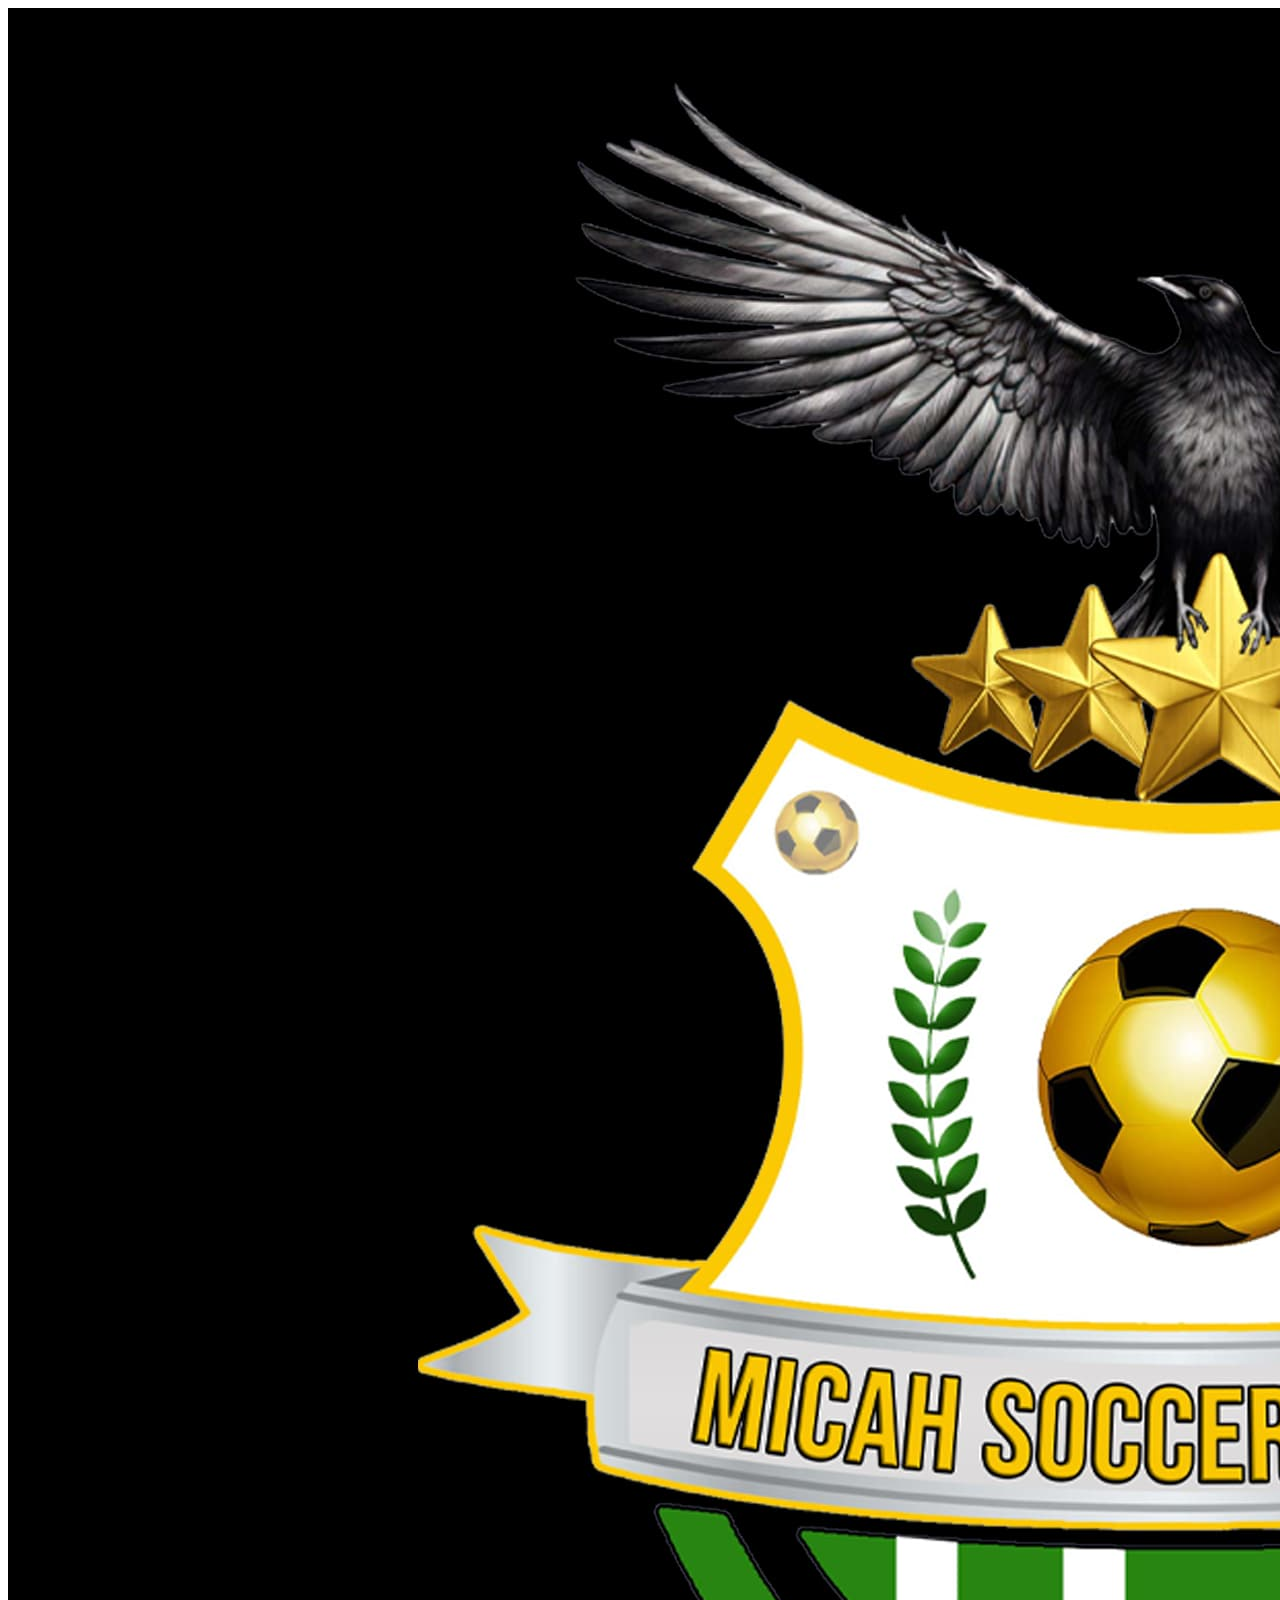
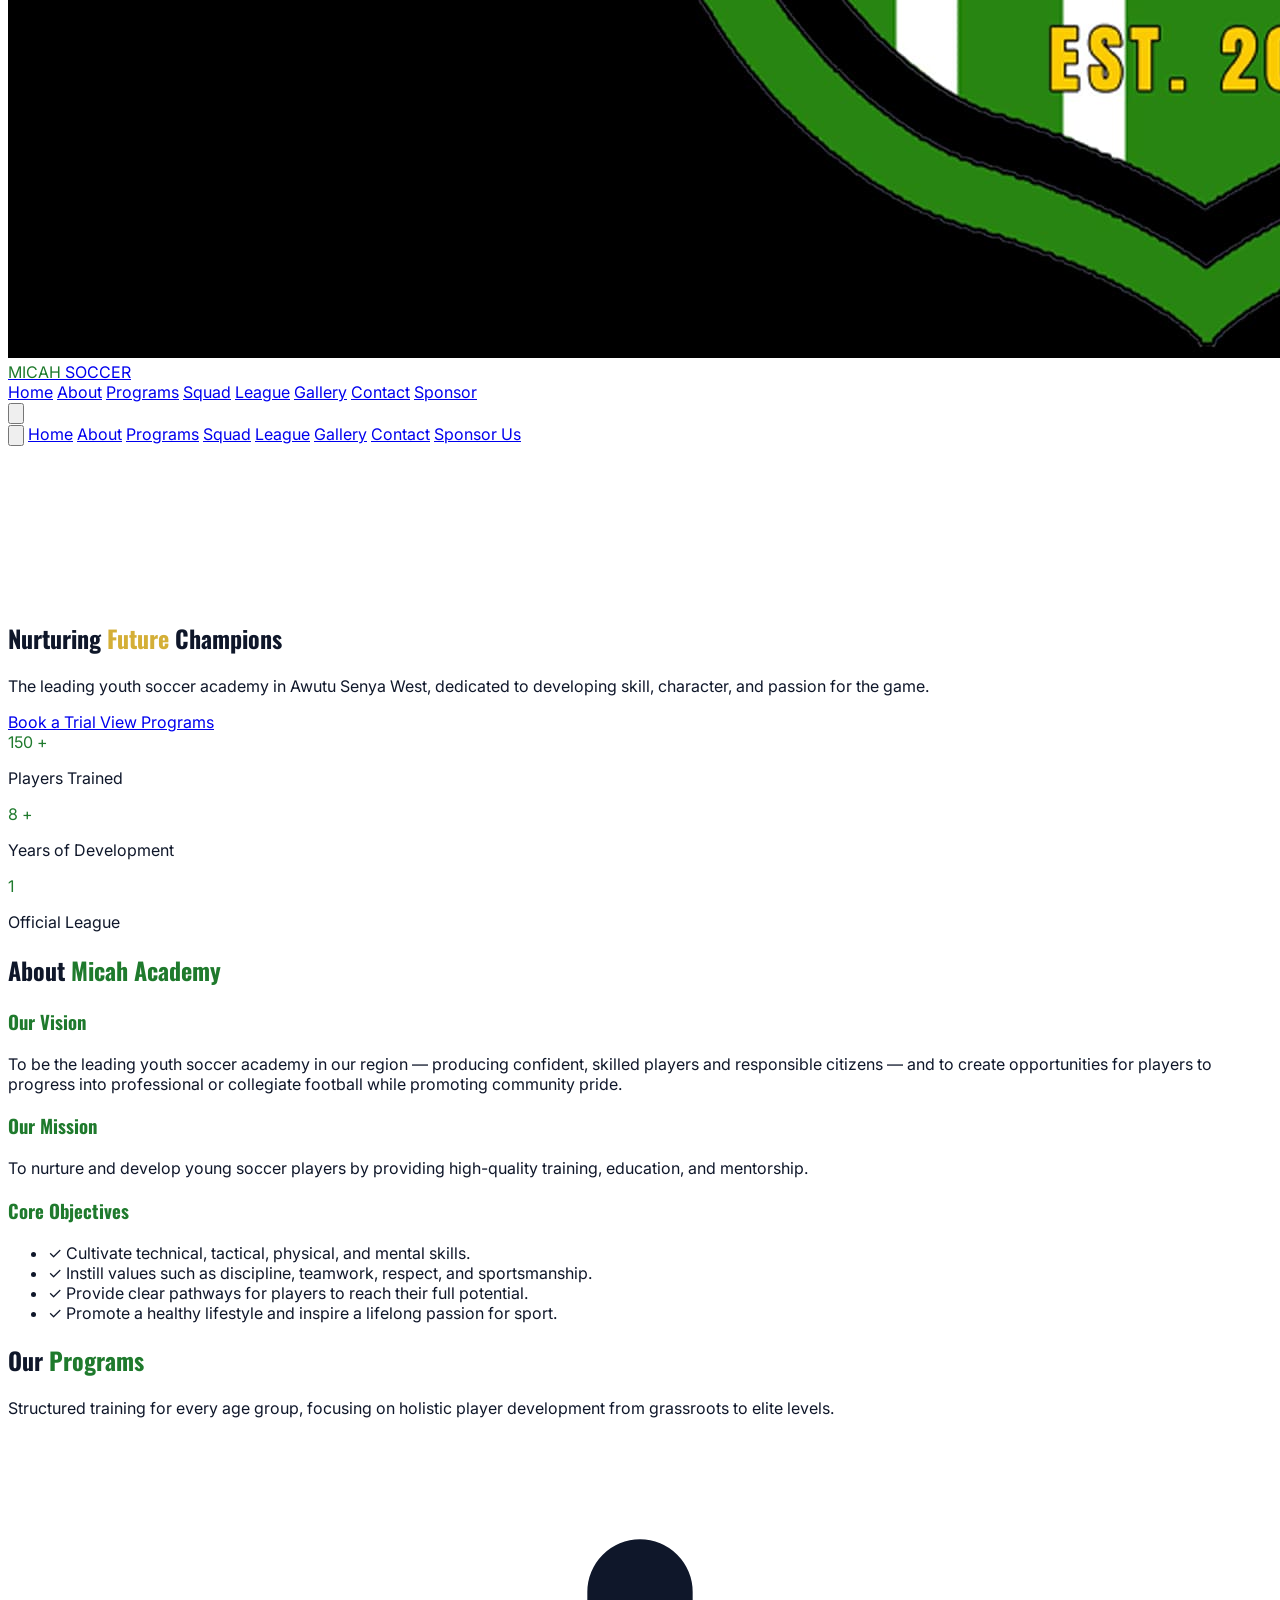
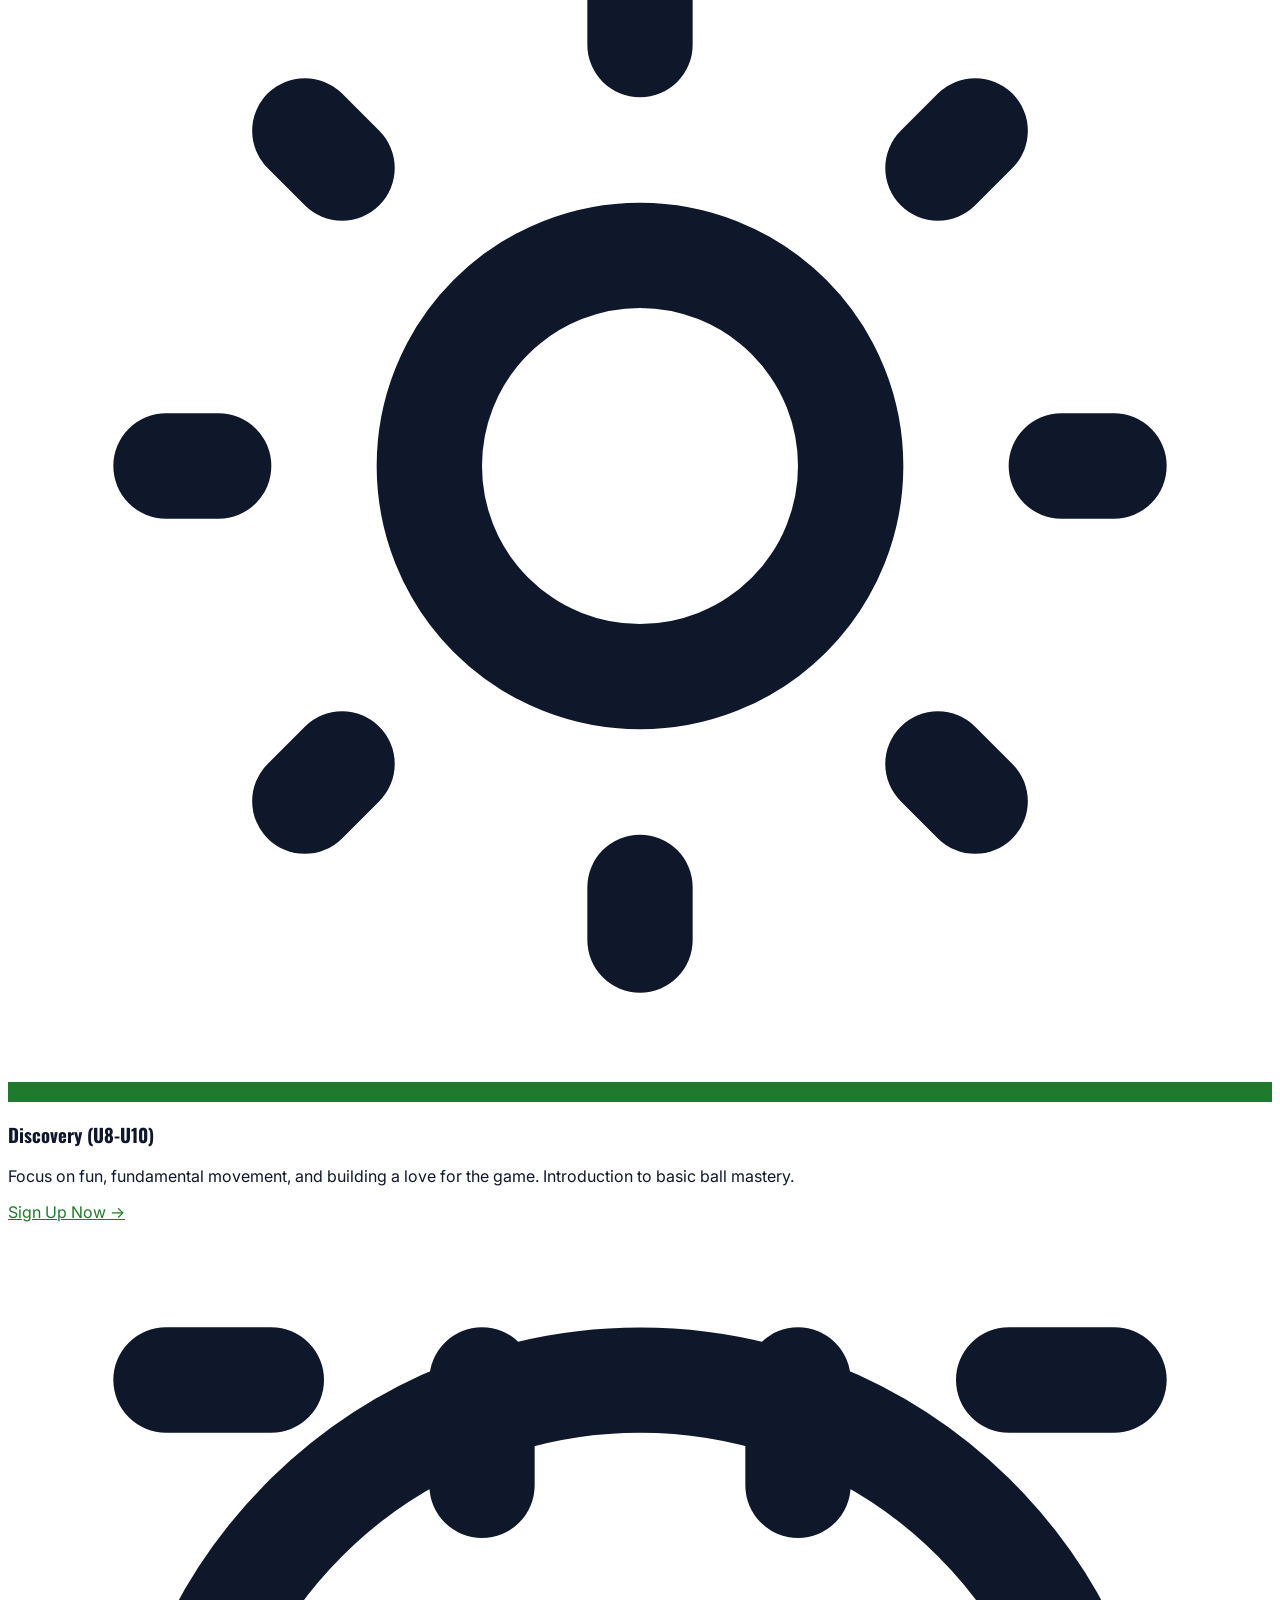
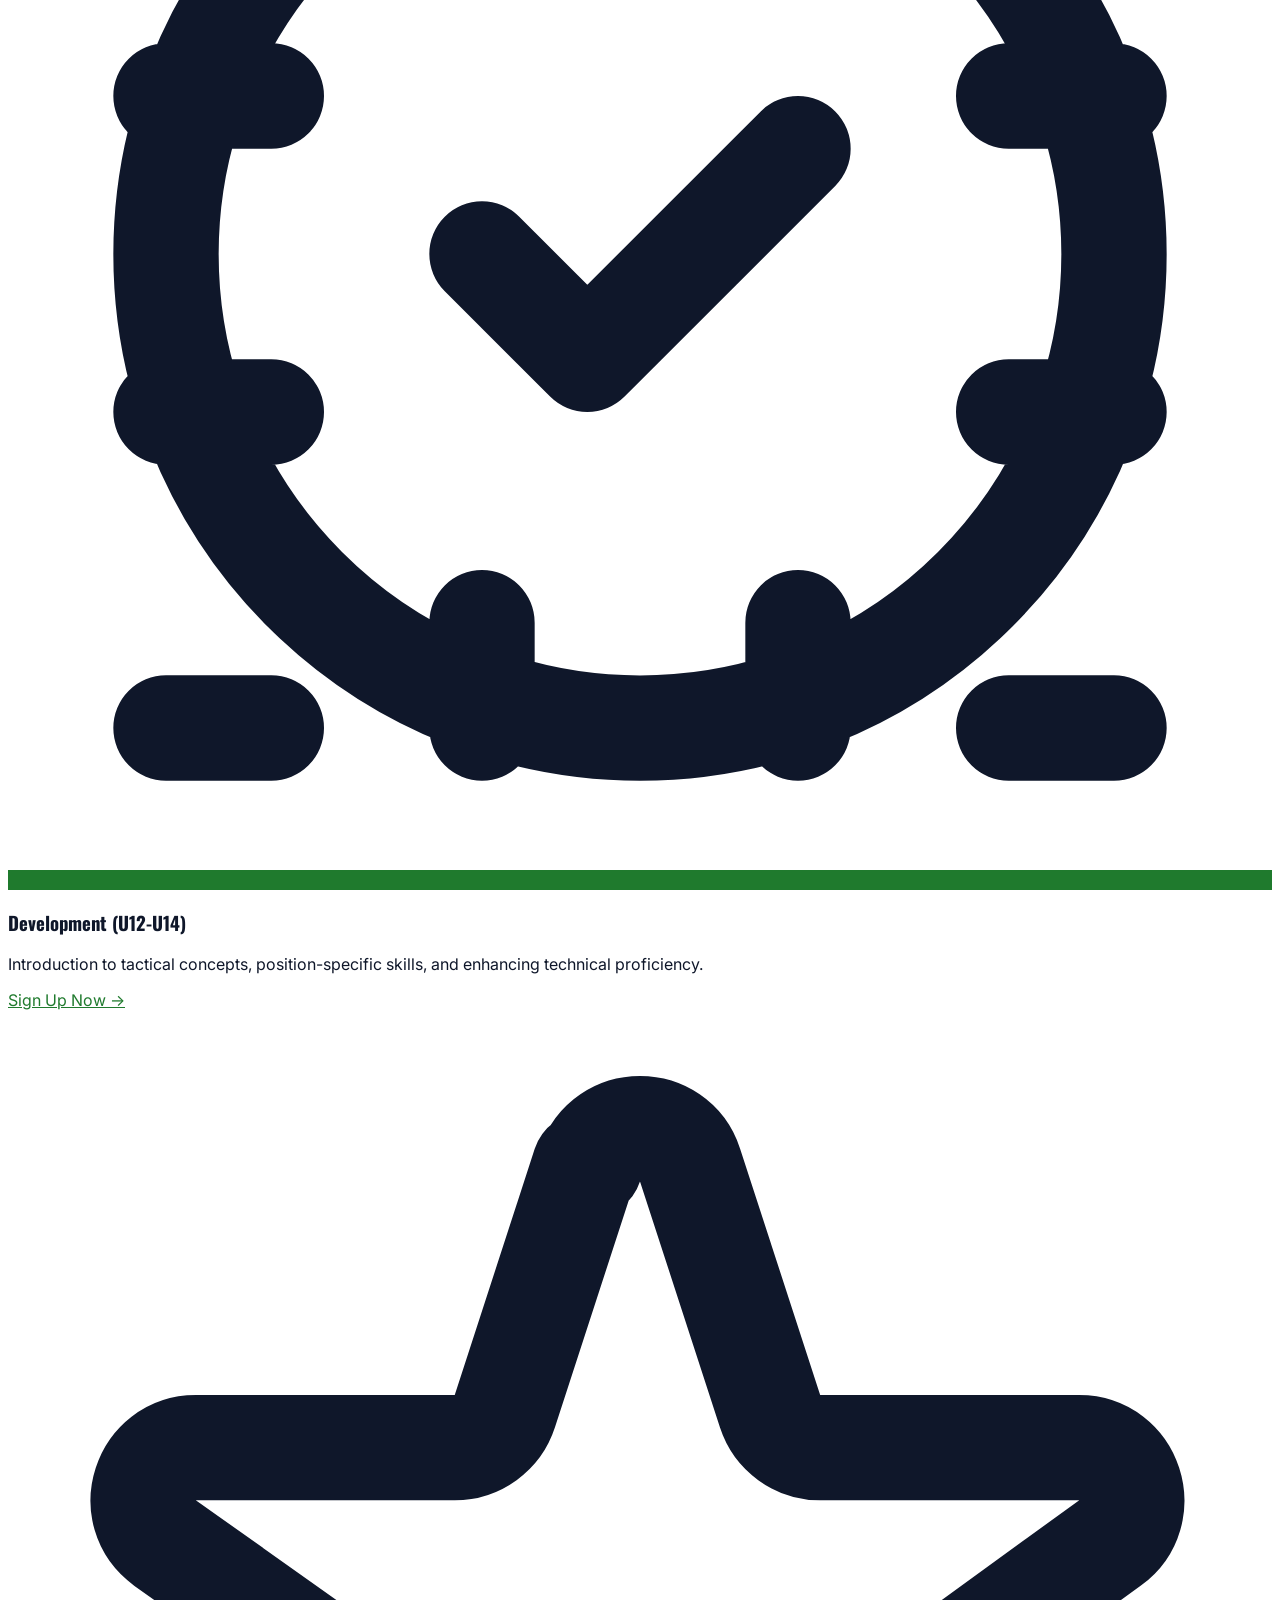
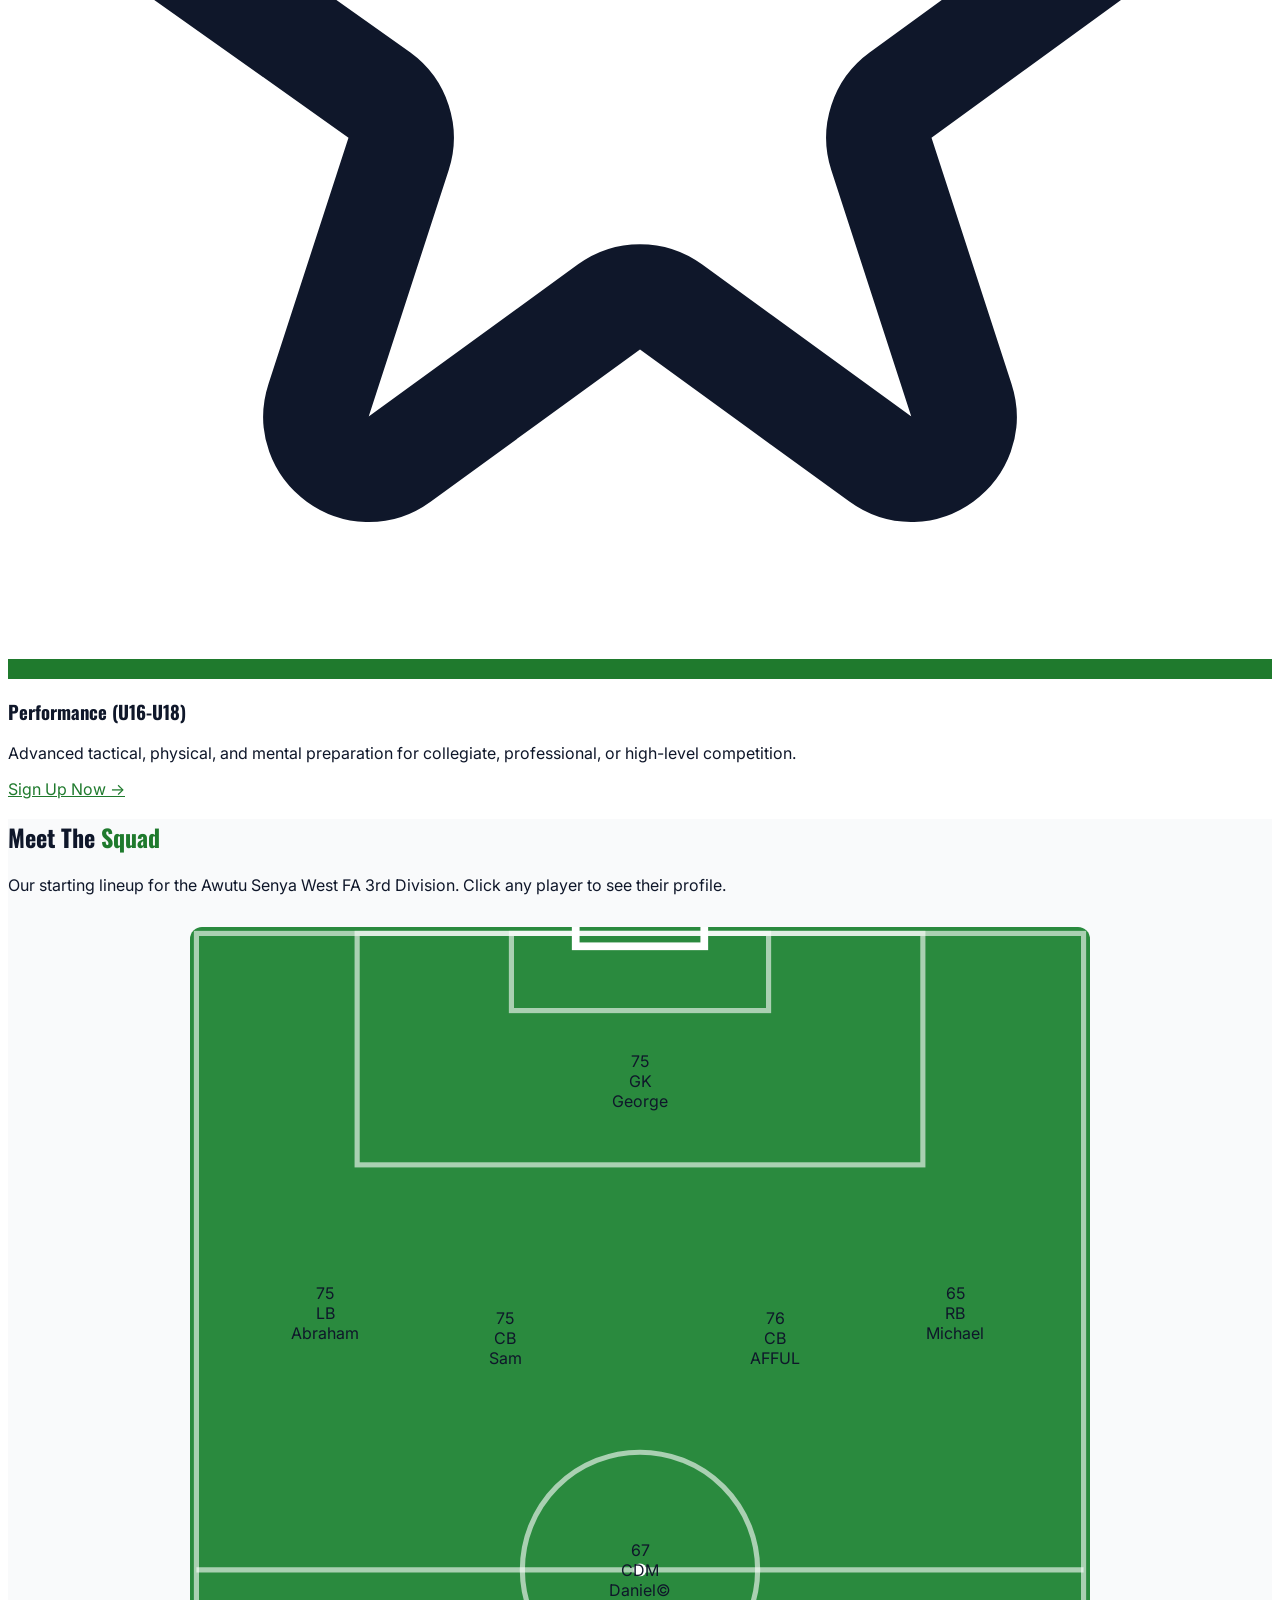
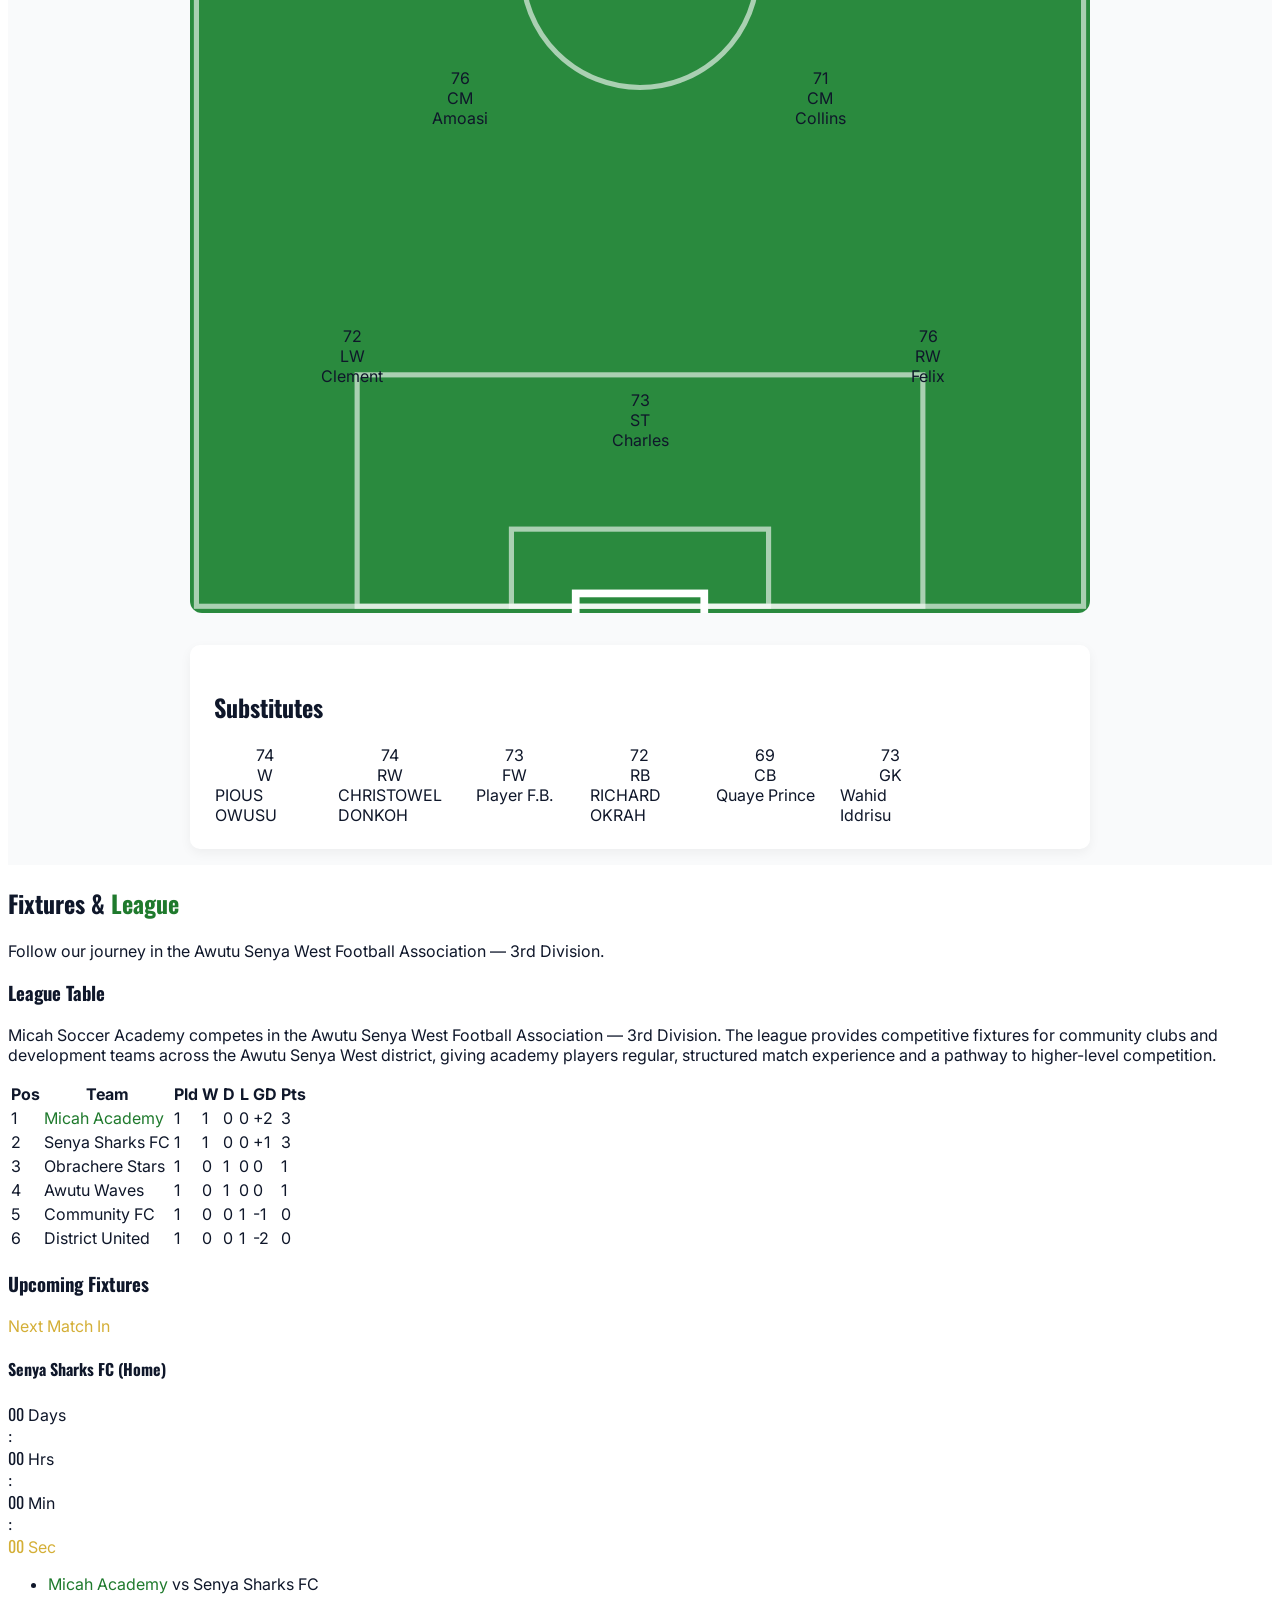
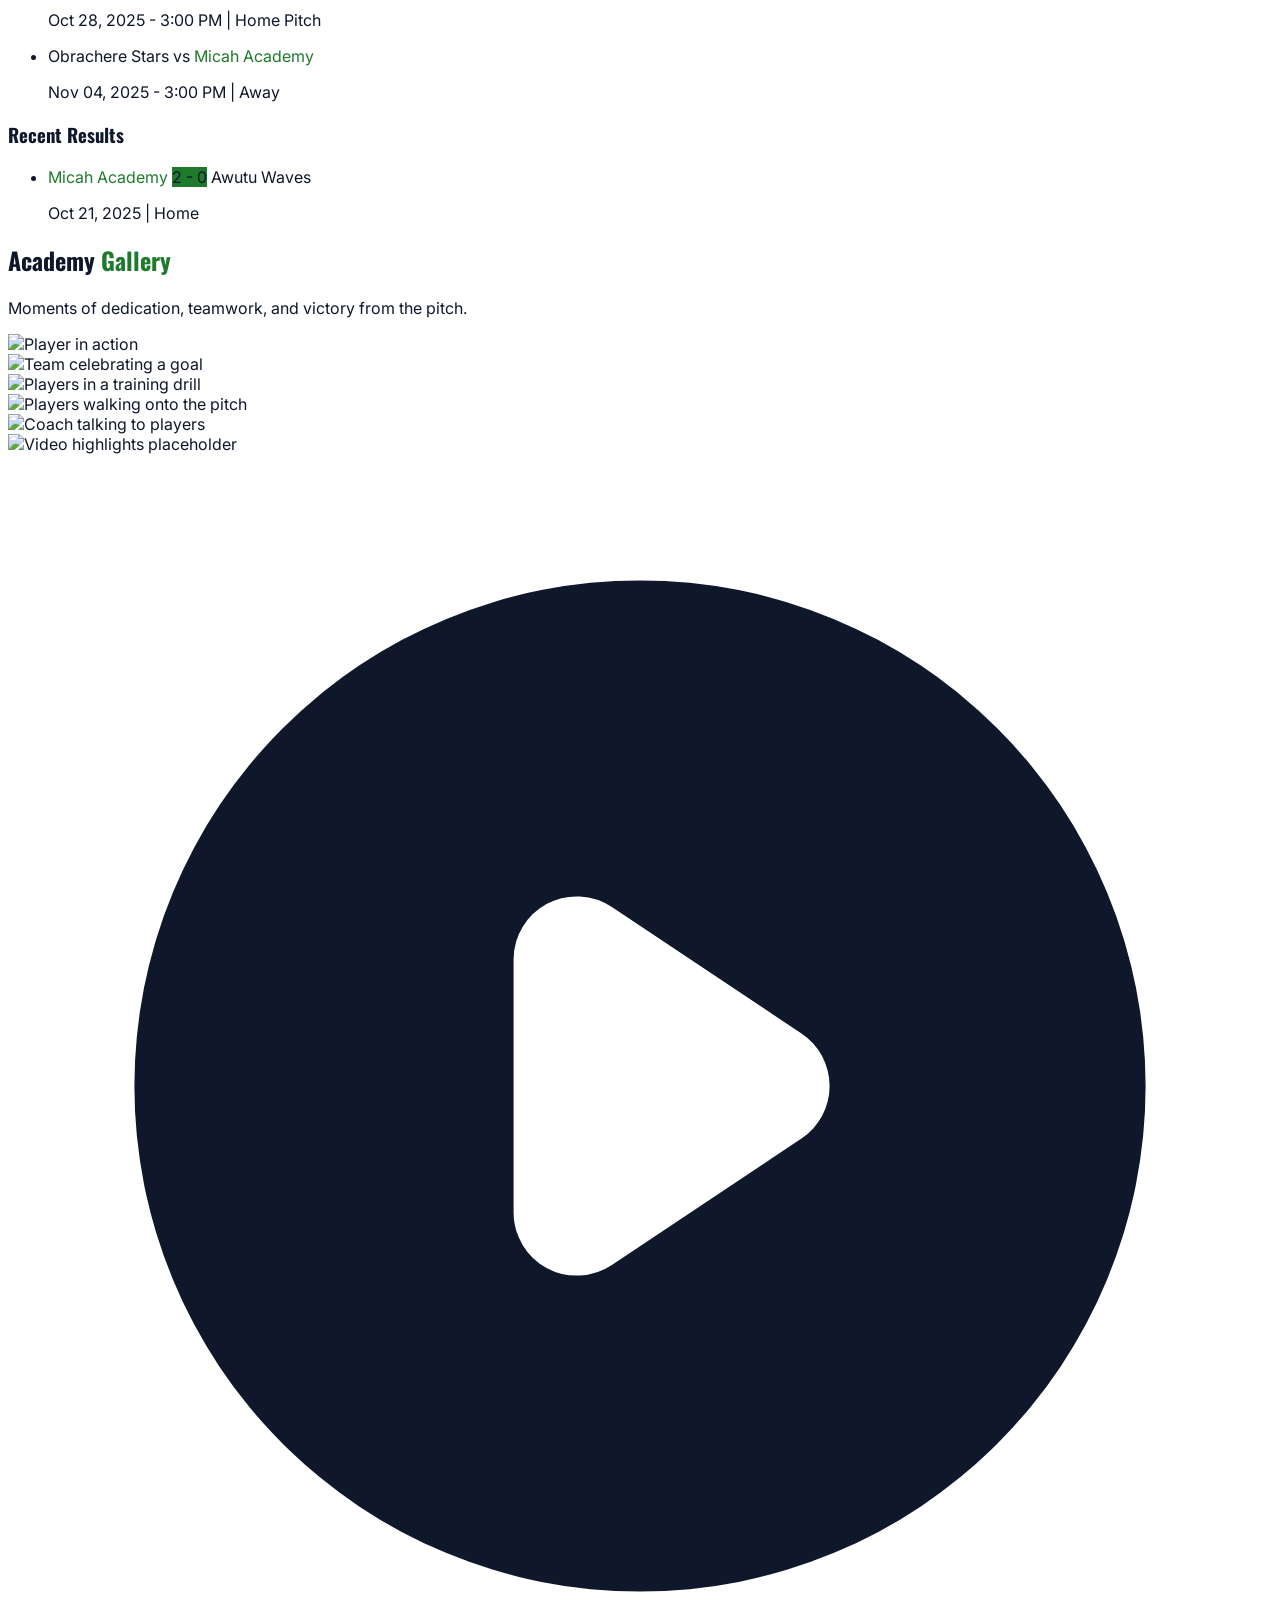
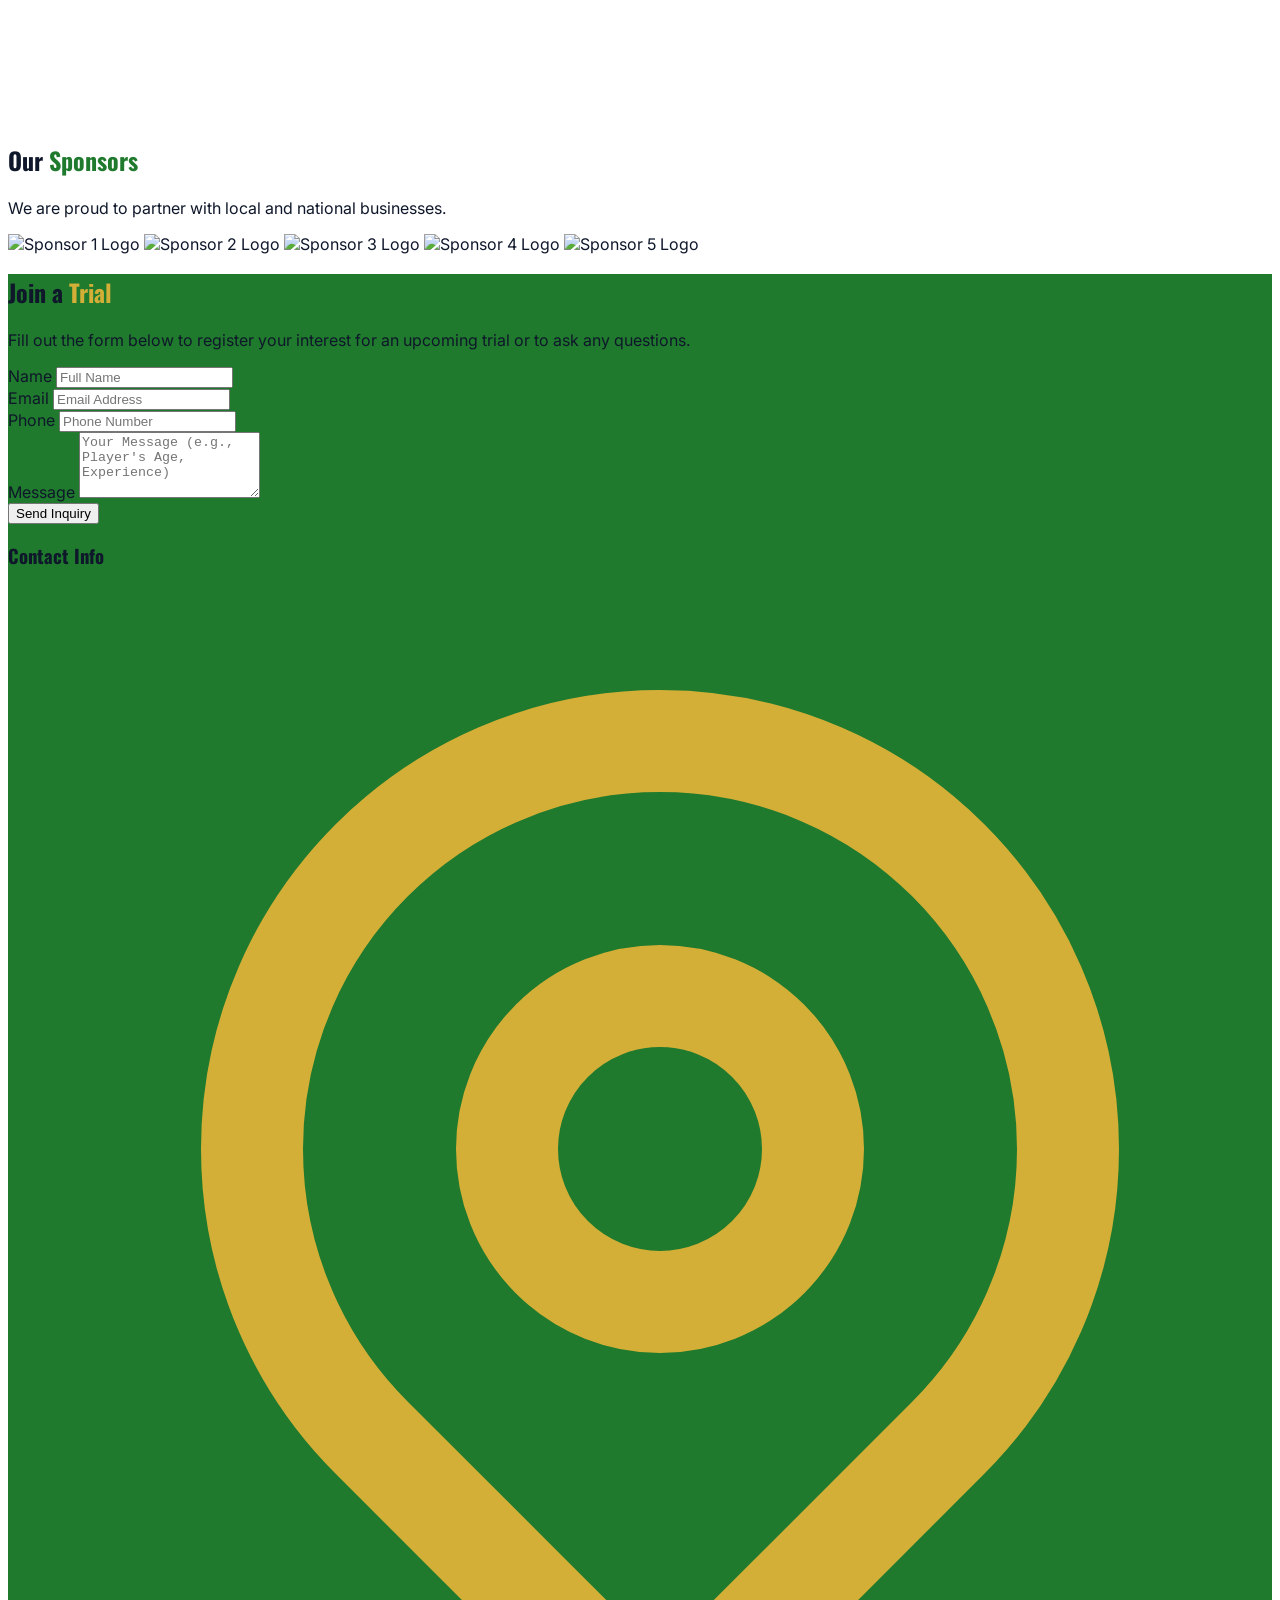
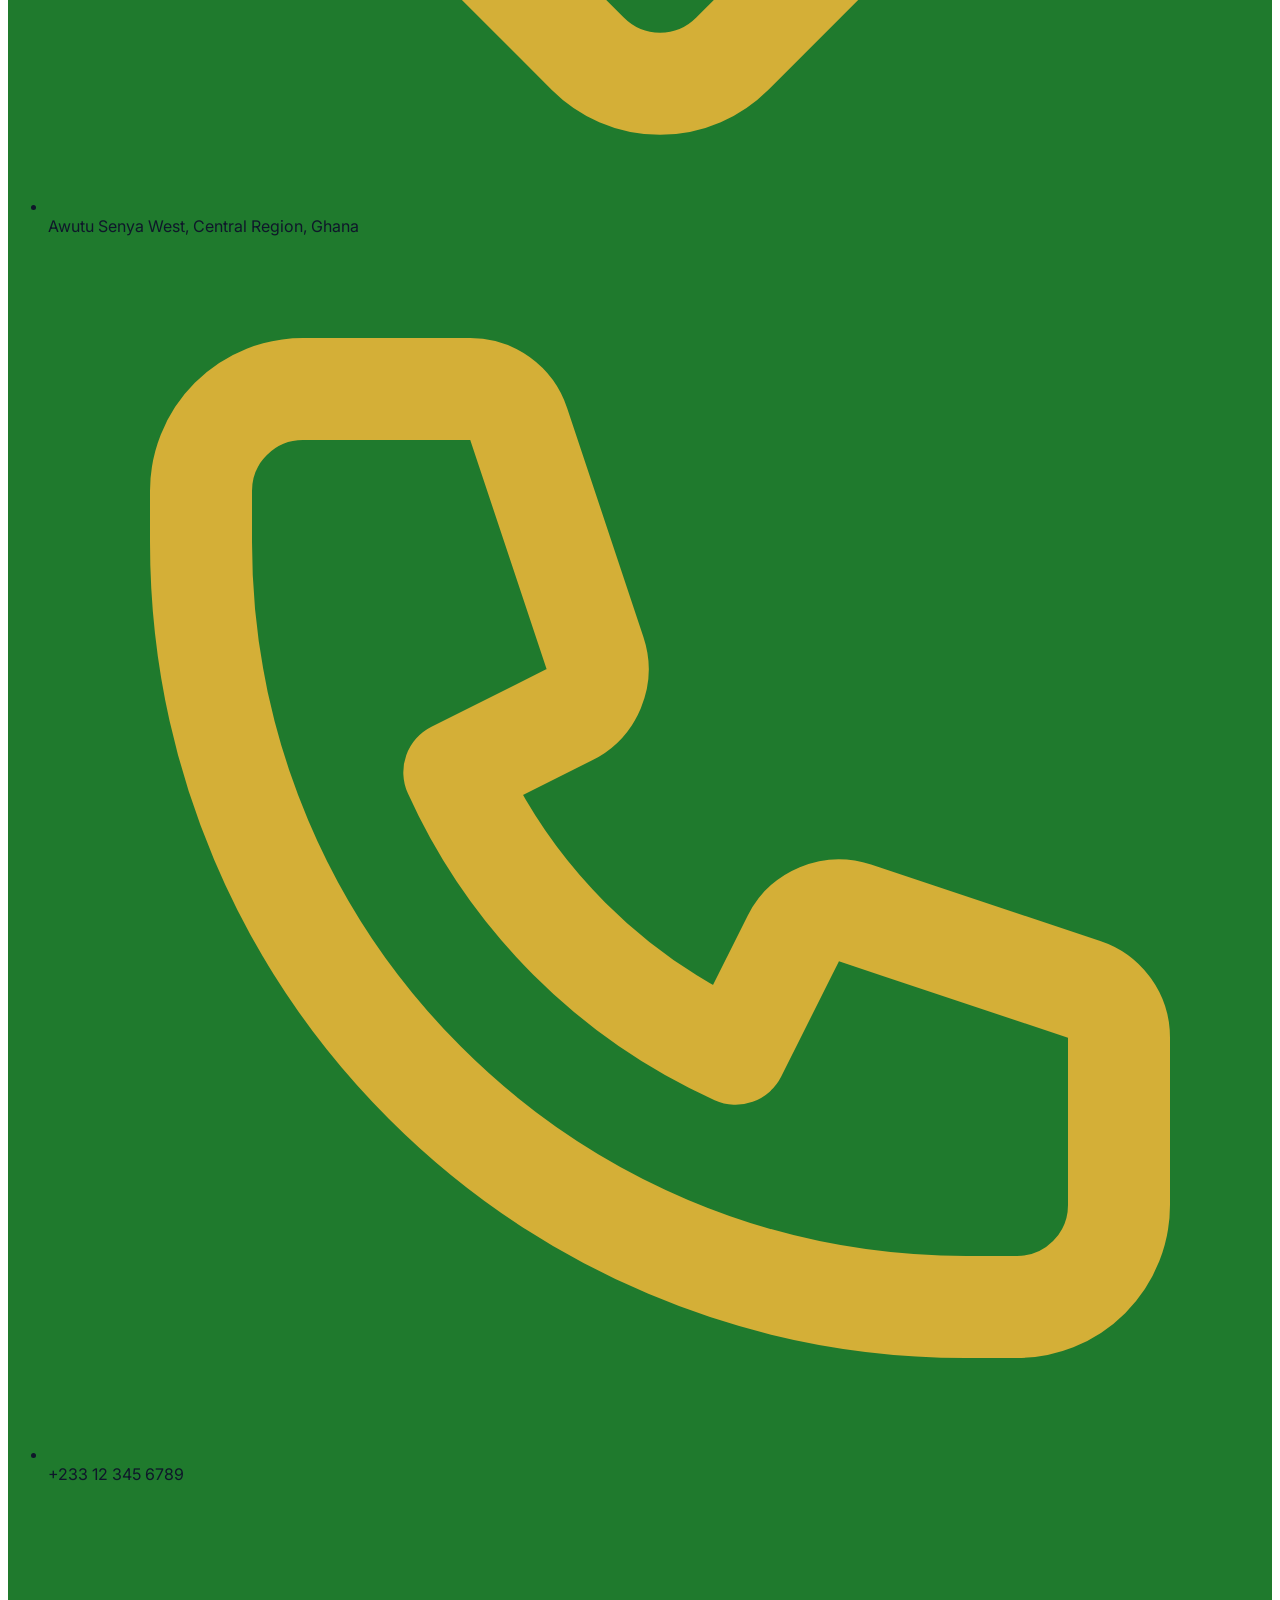
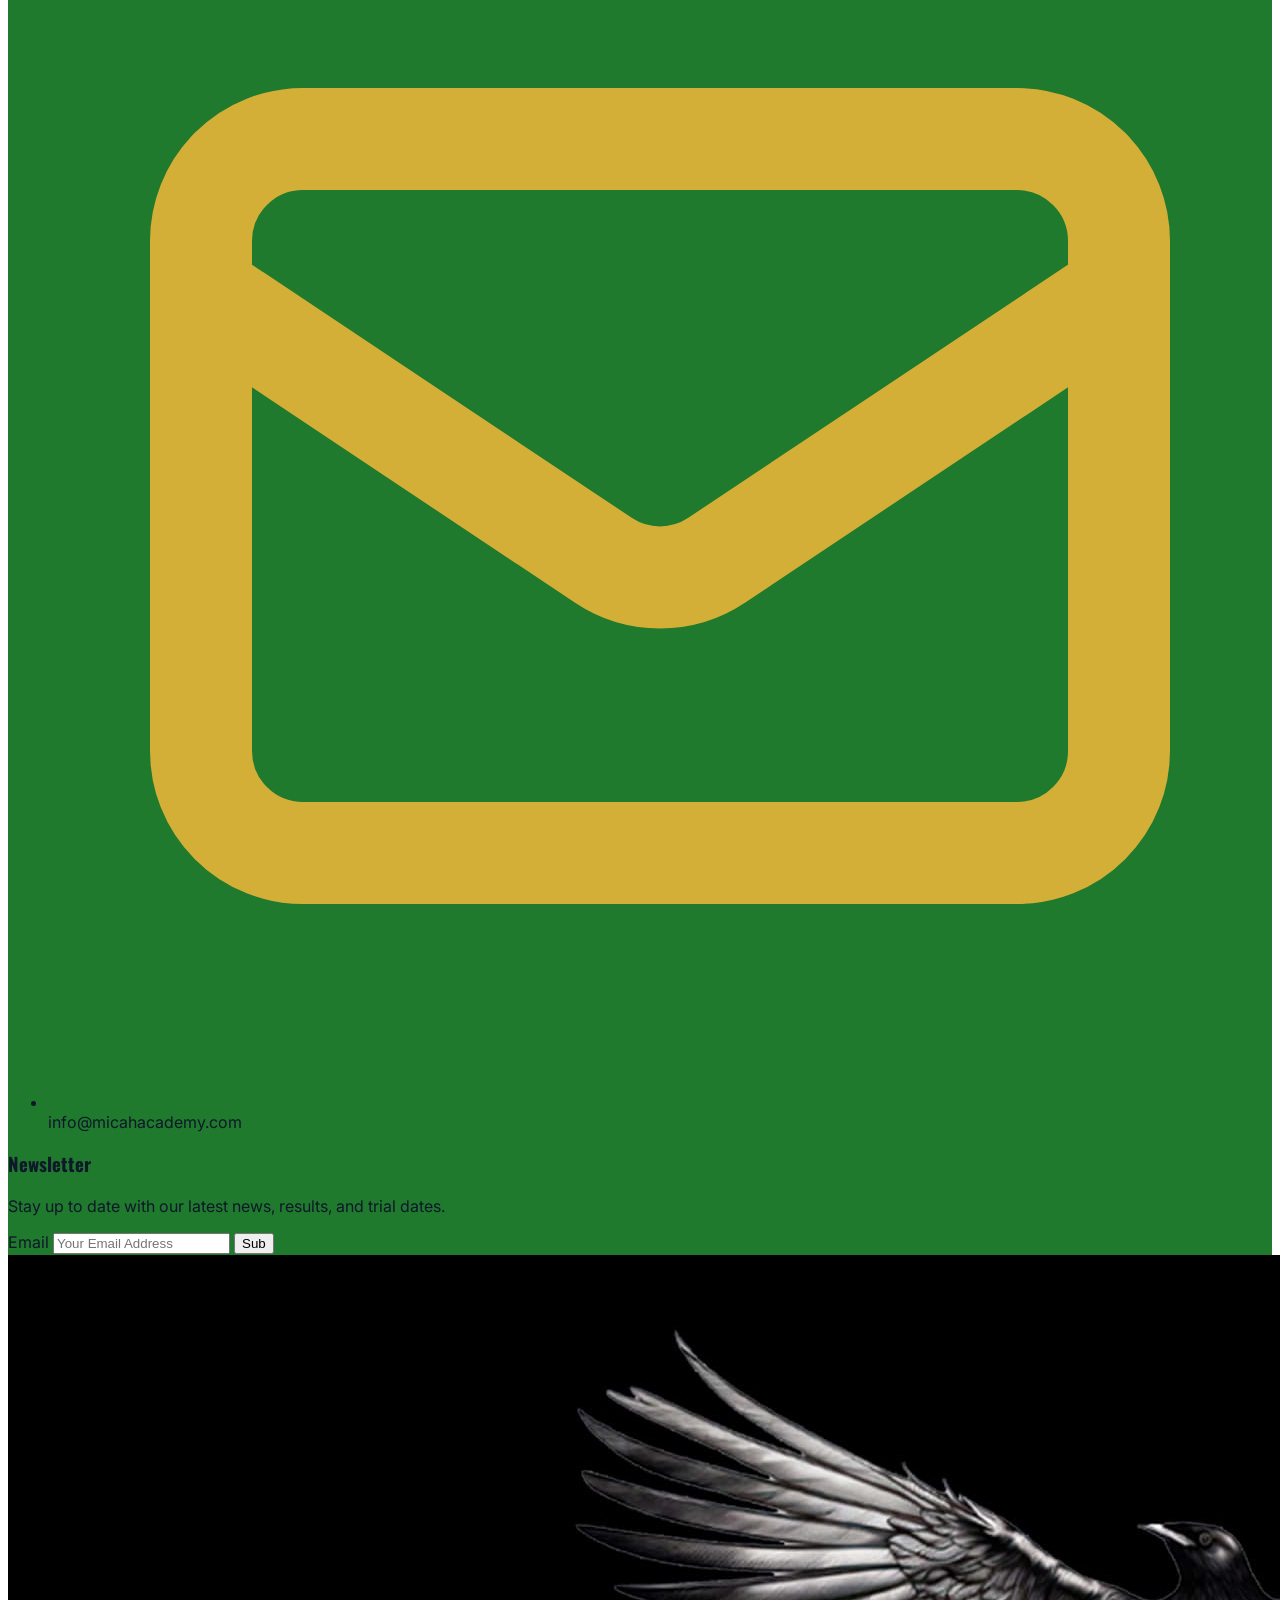
==== index.html @ 39bb0700 "first commit" ====
<!DOCTYPE html>
<html lang="en">

<head>
    <meta charset="UTF-8">
    <meta name="viewport" content="width=device-width, initial-scale=1.0">
    
    <link rel="icon" type="image/jpeg" href="Micah.jpg">
    <title>Micah Soccer Academy | Elite Youth Football in Awutu Senya West</title>

    <!-- SEO & Social Meta Tags -->
    <meta name="description"
        content="Micah Soccer Academy is a professional, youth-development-focused soccer academy in Awutu Senya West, competing in the 3rd Division.">
    <meta name="keywords"
        content="Micah Soccer Academy, Soccer Academy Ghana, Awutu Senya West Football, Youth Soccer, Football Trials">
    <meta property="og:title" content="Micah Soccer Academy | Elite Youth Football">
    <meta property="og:description"
        content="Join the leading youth soccer academy in our region. Explore our programs, meet the squad, and sign up for a trial.">
    <meta property="og:image" content="Micah.jpg">
    <meta property="og:type" content="website">
    <meta name="twitter:card" content="summary_large_image">

    <!-- Tailwind CSS CDN -->
    <script src="https://cdn.tailwindcss.com"></script>

    <!-- Custom Google Font (Inter) -->
    <link rel="preconnect" href="https://fonts.googleapis.com">
    <link rel="preconnect" href="https://fonts.gstatic.com" crossorigin>
    

    <link rel="stylesheet" href="css/style.css">
    <link href="https://fonts.googleapis.com/css2?family=Inter:wght@400;600;700;800&family=Oswald:wght@500;700&display=swap" rel="stylesheet">
    <!-- Chart.js CDN -->
    <script src="https://cdn.jsdelivr.net/npm/chart.js"></script>
</head>

<body class="bg-white">

    <!-- Rolling Football -->
    <div id="rolling-ball">⚽</div>

    <!-- Header -->
    <header id="main-header" class="fixed top-0 left-0 right-0 z-50 transition-all duration-300">
        <div class="container mx-auto px-4 sm:px-6 lg:px-8">
            <div class="flex justify-between items-center h-20">
                <!-- Logo -->
                <a href="index.html" class="flex items-center space-x-2">
                    <!-- Placeholder Logo -->
                    <img src="Micah.jpg" alt="Micah Soccer Logo" class="h-12 w-auto rounded-full shadow-lg border-2 border-brand-green mr-2">
                    <span class="font-extrabold text-2xl text-brand-green">MICAH</span>
                    <span class="font-semibold text-2xl text-gray-700">SOCCER</span>
                </a>

                <!-- Desktop Navigation -->
                <nav class="hidden md:flex items-center space-x-6">
                    <a href="index.html" class="font-semibold text-gray-700 hover:text-brand-green transition">Home</a>
                    <a href="#about" class="font-semibold text-gray-700 hover:text-brand-green transition">About</a>
                    <a href="#programs"
                        class="font-semibold text-gray-700 hover:text-brand-green transition">Programs</a>
                    <a href="#squad" class="font-semibold text-gray-700 hover:text-brand-green transition">Squad</a>
                    <a href="#league" class="font-semibold text-gray-700 hover:text-brand-green transition">League</a>
                    <a href="#gallery" class="font-semibold text-gray-700 hover:text-brand-green transition">Gallery</a>
                    <a href="#contact" class="font-semibold text-gray-700 hover:text-brand-green transition">Contact</a>
                    <a href="#sponsors"
                        class="px-5 py-2.5 rounded-full bg-gradient-to-r from-[#d4af37] to-[#f3e5ab] text-black shadow-xl text-black font-bold text-sm shadow-lg hover:bg-opacity-90 transition transform hover:scale-105">
                        Sponsor
                    </a>
                </nav>

                <!-- Mobile Menu Button -->
                <div class="md:hidden">
                    <button id="mobile-menu-btn" class="text-gray-900">
                        <svg xmlns="http://www.w3.org/2000/svg" class="h-8 w-8" fill="none" viewBox="0 0 24 24"
                            stroke="currentColor">
                            <path stroke-linecap="round" stroke-linejoin="round" stroke-width="2"
                                d="M4 6h16M4 12h16m-7 6h7" />
                        </svg>
                    </button>
                </div>
            </div>
        </div>

        <!-- Mobile Menu Overlay -->
        <div id="mobile-menu"
            class="fixed top-0 left-0 w-full h-screen bg-white z-50 flex-col items-center justify-center space-y-6 hidden opacity-0">
            <button id="mobile-menu-close-btn" class="absolute top-8 right-6 text-gray-900">
                <svg xmlns="http://www.w3.org/2000/svg" class="h-8 w-8" fill="none" viewBox="0 0 24 24"
                    stroke="currentColor">
                    <path stroke-linecap="round" stroke-linejoin="round" stroke-width="2" d="M6 18L18 6M6 6l12 12" />
                </svg>
            </button>
            <a href="#home" class="mobile-nav-link text-3xl font-bold text-gray-800">Home</a>
            <a href="#about" class="mobile-nav-link text-3xl font-bold text-gray-800">About</a>
            <a href="#programs" class="mobile-nav-link text-3xl font-bold text-gray-800">Programs</a>
            <a href="#squad" class="mobile-nav-link text-3xl font-bold text-gray-800">Squad</a>
            <a href="#league" class="mobile-nav-link text-3xl font-bold text-gray-800">League</a>
            <a href="#gallery" class="mobile-nav-link text-3xl font-bold text-gray-800">Gallery</a>
            <a href="#contact" class="mobile-nav-link text-3xl font-bold text-gray-800">Contact</a>
            <a href="#sponsors" class="mt-6 px-6 py-3 rounded-full bg-gradient-to-r from-[#d4af37] to-[#f3e5ab] text-black shadow-xl text-black font-bold text-lg">
                Sponsor Us
            </a>
        </div>
    </header>

    <main>
        <!-- Section 1: Hero -->
        <section id="home" class="relative min-h-screen flex items-center justify-center overflow-hidden">
            <!-- Background Image with Animation -->
            <div class="absolute inset-0 z-0">
                <video autoplay loop muted playsinline class="w-full h-full object-cover">
                    <source src="https://videos.pexels.com/video-files/5536968/5536968-uhd_2560_1440_30fps.mp4" type="video/mp4">
                    Your browser does not support the video tag.
                </video>
                <!-- Overlay -->
                <div class="absolute inset-0 bg-black opacity-60"></div>
            </div>

            <!-- Hero Content -->
            <div class="relative z-10 text-center text-white p-4 reveal active">
                <h1 class="font-oswald font-oswald text-4xl sm:text-5xl md:text-7xl font-extrabold uppercase tracking-tight mb-4">
                    Nurturing <span class="text-brand-gold">Future</span> Champions
                </h1>
                <p class="text-lg md:text-2xl font-light max-w-2xl mx-auto mb-8">
                    The leading youth soccer academy in Awutu Senya West, dedicated to developing skill, character, and
                    passion for the game.
                </p>
                <div class="flex flex-col sm:flex-row gap-4 justify-center">
                    <a href="booking.html" class="px-8 py-4 rounded-full bg-gradient-to-r from-[#d4af37] to-[#f3e5ab] text-black shadow-xl text-black font-bold text-lg shadow-lg hover:bg-opacity-90 transition transform hover:scale-105">
                        Book a Trial
                    </a>
                    <a href="#programs"
                        class="px-8 py-4 rounded-full bg-transparent border-2 border-white text-white font-bold text-lg hover:bg-white hover:text-black transition">
                        View Programs
                    </a>
                </div>
            </div>
        </section>

        <!-- Section 2: About -->
        <section id="about" class="py-20 md:py-32">
            <div class="container mx-auto px-4 sm:px-6 lg:px-8">
                <div class="grid md:grid-cols-5 gap-12 items-center">
                    <!-- Counters -->
                    <div class="md:col-span-2 space-y-8 reveal">
                        <div class="text-center md:text-left">
                            <span id="counter-players" data-target="150"
                                class="text-6xl font-extrabold text-brand-green">0</span>
                            <span class="text-6xl font-extrabold text-brand-green">+</span>
                            <p class="text-xl font-semibold text-gray-700 mt-2">Players Trained</p>
                        </div>
                        <div class="text-center md:text-left">
                            <span id="counter-years" data-target="8"
                                class="text-6xl font-extrabold text-brand-green">0</span>
                            <span class="text-6xl font-extrabold text-brand-green">+</span>
                            <p class="text-xl font-semibold text-gray-700 mt-2">Years of Development</p>
                        </div>
                        <div class="text-center md:text-left">
                            <span id="counter-leagues" data-target="1"
                                class="text-6xl font-extrabold text-brand-green">1</span>
                            <p class="text-xl font-semibold text-gray-700 mt-2">Official League</p>
                        </div>
                    </div>
                    <!-- Text Content -->
                    <div class="md:col-span-3 space-y-6 reveal">
                        <h2 class="font-oswald font-oswald text-4xl md:text-5xl font-extrabold text-gray-900 mb-6">
                            About <span class="text-brand-green">Micah Academy</span>
                        </h2>

                        <div class="space-y-4">
                            <h3 class="font-oswald font-oswald text-2xl font-bold text-brand-green">Our Vision</h3>
                            <p class="text-lg text-gray-700 leading-relaxed">
                                To be the leading youth soccer academy in our region — producing confident, skilled
                                players and responsible citizens — and to create opportunities for players to progress
                                into professional or collegiate football while promoting community pride.
                            </p>
                        </div>
                        <div class="space-y-4">
                            <h3 class="font-oswald font-oswald text-2xl font-bold text-brand-green">Our Mission</h3>
                            <p class="text-lg text-gray-700 leading-relaxed">
                                To nurture and develop young soccer players by providing high-quality training,
                                education, and mentorship.
                            </p>
                        </div>
                        <div class="space-y-4">
                            <h3 class="font-oswald font-oswald text-2xl font-bold text-brand-green">Core Objectives</h3>
                            <ul class="list-none space-y-3">
                                <li class="flex items-start">
                                    <span
                                        class="flex-shrink-0 w-6 h-6 rounded-full bg-gradient-to-r from-[#d4af37] to-[#f3e5ab] text-black shadow-xl text-black font-bold text-sm flex items-center justify-center mt-1 mr-3">✓</span>
                                    <span class="text-lg text-gray-700">Cultivate technical, tactical, physical, and
                                        mental skills.</span>
                                </li>
                                <li class="flex items-start">
                                    <span
                                        class="flex-shrink-0 w-6 h-6 rounded-full bg-gradient-to-r from-[#d4af37] to-[#f3e5ab] text-black shadow-xl text-black font-bold text-sm flex items-center justify-center mt-1 mr-3">✓</span>
                                    <span class="text-lg text-gray-700">Instill values such as discipline, teamwork,
                                        respect, and sportsmanship.</span>
                                </li>
                                <li class="flex items-start">
                                    <span
                                        class="flex-shrink-0 w-6 h-6 rounded-full bg-gradient-to-r from-[#d4af37] to-[#f3e5ab] text-black shadow-xl text-black font-bold text-sm flex items-center justify-center mt-1 mr-3">✓</span>
                                    <span class="text-lg text-gray-700">Provide clear pathways for players to reach
                                        their full potential.</span>
                                </li>
                                <li class="flex items-start">
                                    <span
                                        class="flex-shrink-0 w-6 h-6 rounded-full bg-gradient-to-r from-[#d4af37] to-[#f3e5ab] text-black shadow-xl text-black font-bold text-sm flex items-center justify-center mt-1 mr-3">✓</span>
                                    <span class="text-lg text-gray-700">Promote a healthy lifestyle and inspire a
                                        lifelong passion for sport.</span>
                                </li>
                            </ul>
                        </div>
                    </div>
                </div>
            </div>
        </section>

        <!-- Section 3: Programs -->
        <section id="programs" class="py-20 md:py-32 bg-gray-50">
            <div class="container mx-auto px-4 sm:px-6 lg:px-8">
                <div class="text-center mb-16 reveal">
                    <h2 class="font-oswald font-oswald text-4xl md:text-5xl font-extrabold text-gray-900">
                        Our <span class="text-brand-green">Programs</span>
                    </h2>
                    <p class="mt-4 text-lg text-gray-700 max-w-2xl mx-auto">
                        Structured training for every age group, focusing on holistic player development from grassroots
                        to elite levels.
                    </p>
                </div>

                <div class="grid md:grid-cols-2 lg:grid-cols-3 gap-8">
                    <!-- Program Card 1 -->
                    <div class="bg-white p-8 rounded-xl shadow-lg border border-gray-100 reveal">
                        <span
                            class="flex items-center justify-center w-16 h-16 rounded-full bg-brand-green text-white mb-6">
                            <svg xmlns="http://www.w3.org/2000/svg" class="h-8 w-8" fill="none" viewBox="0 0 24 24"
                                stroke="currentColor">
                                <path stroke-linecap="round" stroke-linejoin="round" stroke-width="2"
                                    d="M12 3v1m0 16v1m9-9h-1M4 12H3m15.364 6.364l-.707-.707M6.343 6.343l-.707-.707m12.728 0l-.707.707M6.343 17.657l-.707.707M16 12a4 4 0 11-8 0 4 4 0 018 0z" />
                            </svg>
                        </span>
                        <h3 class="font-oswald font-oswald text-2xl font-bold text-gray-900 mb-3">Discovery (U8-U10)</h3>
                        <p class="text-gray-700 mb-6">
                            Focus on fun, fundamental movement, and building a love for the game. Introduction to basic
                            ball mastery.
                        </p>
                        <a href="#contact" class="font-bold text-brand-green hover:text-brand-gold transition">Sign Up
                            Now &rarr;</a>
                    </div>
                    <!-- Program Card 2 -->
                    <div class="bg-white p-8 rounded-xl shadow-lg border border-gray-100 reveal">
                        <span
                            class="flex items-center justify-center w-16 h-16 rounded-full bg-brand-green text-white mb-6">
                            <svg xmlns="http://www.w3.org/2000/svg" class="h-8 w-8" fill="none" viewBox="0 0 24 24"
                                stroke="currentColor">
                                <path stroke-linecap="round" stroke-linejoin="round" stroke-width="2"
                                    d="M9 3v2m6-2v2M9 19v2m6-2v2M5 9H3m2-6H3m18 6h-2m2-6h-2M5 15H3m2 6H3m18-6h-2m2 6h-2M9 12l2 2 4-4m6 2a9 9 0 11-18 0 9 9 0 0118 0z" />
                            </svg>
                        </span>
                        <h3 class="font-oswald font-oswald text-2xl font-bold text-gray-900 mb-3">Development (U12-U14)</h3>
                        <p class="text-gray-700 mb-6">
                            Introduction to tactical concepts, position-specific skills, and enhancing technical
                            proficiency.
                        </p>
                        <a href="#contact" class="font-bold text-brand-green hover:text-brand-gold transition">Sign Up
                            Now &rarr;</a>
                    </div>
                    <!-- Program Card 3 -->
                    <div class="bg-white p-8 rounded-xl shadow-lg border border-gray-100 reveal">
                        <span
                            class="flex items-center justify-center w-16 h-16 rounded-full bg-brand-green text-white mb-6">
                            <svg xmlns="http://www.w3.org/2000/svg" class="h-8 w-8" fill="none" viewBox="0 0 24 24"
                                stroke="currentColor">
                                <path stroke-linecap="round" stroke-linejoin="round" stroke-width="2"
                                    d="M11.049 2.927c.3-.921 1.603-.921 1.902 0l1.519 4.674a1 1 0 00.95.69h4.915c.969 0 1.371 1.24.588 1.81l-3.976 2.888a1 1 0 00-.363 1.118l1.518 4.674c.3.922-.755 1.688-1.538 1.118l-3.976-2.888a1 1 0 00-1.176 0l-3.976 2.888c-.783.57-1.838-.196-1.538-1.118l1.518-4.674a1 1 0 00-.363-1.118L2.98 10.1c-.783-.57-.38-1.81.588-1.81h4.914a1 1 0 00.951-.69l1.519-4.674z" />
                            </svg>
                        </span>
                        <h3 class="font-oswald font-oswald text-2xl font-bold text-gray-900 mb-3">Performance (U16-U18)</h3>
                        <p class="text-gray-700 mb-6">
                            Advanced tactical, physical, and mental preparation for collegiate, professional, or
                            high-level competition.
                        </p>
                        <a href="#contact" class="font-bold text-brand-green hover:text-brand-gold transition">Sign Up
                            Now &rarr;</a>
                    </div>
                </div>
            </div>
        </section>

        <!-- Section 4: Squad -->
        <section id="squad" class="py-20 md:py-32">
            <div class="container mx-auto px-4 sm:px-6 lg:px-8">
                <div class="text-center mb-16 reveal">
                    <h2 class="font-oswald font-oswald text-4xl md:text-5xl font-extrabold text-gray-900">
                        Meet The <span class="text-brand-green">Squad</span>
                    </h2>
                    <p class="mt-4 text-lg text-gray-700 max-w-2xl mx-auto">
                        Our starting lineup for the Awutu Senya West FA 3rd Division. Click any player to see their
                        profile.
                    </p>
                </div>

                <!-- This is the container for the user-provided HTML/CSS/JS -->
                <div class="squad-container reveal">
                    <div class="pitch-wrapper" id="pitch-wrapper">
                        <!-- SVG Pitch Background -->
                        <svg class="pitch-svg" viewBox="0 0 700 1000" preserveAspectRatio="xMidYMid meet">
                            <!-- Field -->
                            <rect width="700" height="1000" fill="none" />
                            <!-- Outlines -->
                            <rect x="5" y="5" width="690" height="990" fill="none" stroke="#fff" stroke-width="4"
                                stroke-opacity="0.6" />
                            <!-- Midline -->
                            <line x1="5" y1="500" x2="695" y2="500" stroke="#fff" stroke-width="4"
                                stroke-opacity="0.6" />
                            <!-- Center Circle -->
                            <circle cx="350" cy="500" r="91.5" stroke="#fff" stroke-width="4" fill="none"
                                stroke-opacity="0.6" />
                            <circle cx="350" cy="500" r="5" fill="#fff" stroke-opacity="0.6" />
                            <!-- Home Penalty Area -->
                            <rect x="130" y="5" width="440" height="180" fill="none" stroke="#fff" stroke-width="4"
                                stroke-opacity="0.6" />
                            <!-- Home 6-yard Box -->
                            <rect x="250" y="5" width="200" height="60" fill="none" stroke="#fff" stroke-width="4"
                                stroke-opacity="0.6" />
                            <!-- Home Goal -->
                            <rect x="300" y="-5" width="100" height="20" fill="none" stroke="#fff" stroke-width="6" />
                            <!-- Away Penalty Area -->
                            <rect x="130" y="815" width="440" height="180" fill="none" stroke="#fff" stroke-width="4"
                                stroke-opacity="0.6" />
                            <!-- Away 6-yard Box -->
                            <rect x="250" y="935" width="200" height="60" fill="none" stroke="#fff" stroke-width="4"
                                stroke-opacity="0.6" />
                            <!-- Away Goal -->
                            <rect x="300" y="985" width="100" height="20" fill="none" stroke="#fff" stroke-width="6" />
                        </svg>

                        <!-- Player Markers will be injected here by JS -->
                        <div id="pitch"></div>
                    </div>

                    <div class="bench">
                        <h2 class="font-oswald font-oswald text-3xl font-bold text-gray-900 text-center mb-6">Substitutes</h2>
                        <!-- Bench Players will be injected here by JS -->
                        <div class="bench-grid" id="bench"></div>
                    </div>
                </div>

            </div>
        </section>

        <!-- Player Profile Modal (from user) -->
        
        <!-- Player Profile Modal (FC Style Scouting Report) -->
        <div class="modal-overlay" id="player-modal">
            <div class="modal-content relative">
                <button class="modal-close" id="modal-close-btn">&times;</button>
                
                <div class="modal-left">
                    <div class="big-player-card">
                        <div class="card-rating-large" id="modal-card-rating">--</div>
                        <div class="card-pos-large" id="modal-card-pos">POS</div>
                        <svg class="card-icon-large" xmlns="http://www.w3.org/2000/svg" viewBox="0 0 24 24" fill="currentColor">
                           <path fill-rule="evenodd" d="M18.685 19.097A9.723 9.723 0 0021.75 12c0-5.385-4.365-9.75-9.75-9.75S2.25 6.615 2.25 12a9.723 9.723 0 003.065 7.097A9.716 9.716 0 0012 21.75a9.716 9.716 0 006.685-2.653zM12 6.75a.75.75 0 01.75.75v.008c0 .414.336.75.75.75h.008a.75.75 0 01.75.75v.008c0 .414.336.75.75.75h.008a.75.75 0 01.75.75v.008c0 .414.336.75.75.75h.008a.75.75 0 01.75.75v.008c0 .414.336.75.75.75h.008a.75.75 0 01.75.75v.008c0 .414.336.75.75.75h.008a.75.75 0 01.75.75v.008a.75.75 0 01-.75.75h-.008a.75.75 0 01-.75-.75v-.008a.75.75 0 01-.75-.75h-.008a.75.75 0 01-.75-.75v-.008a.75.75 0 01-.75-.75h-.008a.75.75 0 01-.75-.75v-.008a.75.75 0 01-.75-.75h-.008a.75.75 0 01-.75-.75v-.008a.75.75 0 01-.75-.75H12a.75.75 0 01-.75-.75V7.5a.75.75 0 01.75-.75z" clip-rule="evenodd" />
                        </svg>
                        <div class="card-name-large" id="modal-card-name">NAME</div>
                    </div>
                </div>

                <div class="modal-right">
                    <h2 id="modal-player-name" class="font-oswald text-3xl font-bold mb-1 text-brand-gold">Player Name</h2>
                    <p id="modal-player-position" class="text-gray-400 mb-6 font-semibold uppercase tracking-wider text-sm">Position</p>
                    
                    <div class="stat-grid">
                        <div class="stat-box">
                            <p class="stat-label">Joined</p>
                            <span class="stat-value" id="modal-player-joined">--/--/----</span>
                        </div>
                        <div class="stat-box">
                            <p class="stat-label">Age</p>
                            <span class="stat-value" id="modal-player-age">--</span>
                        </div>
                    </div>

                    <!-- Radar Chart Container -->
                    <div class="w-full h-64 mb-4 relative bg-gray-900 rounded-xl p-2 border border-gray-700">
                        <canvas id="playerRadarChart"></canvas>
                    </div>
                </div>
            </div>
        </div>


        <!-- Section 5: League & Fixtures -->
        <section id="league" class="py-20 md:py-32">
            <div class="container mx-auto px-4 sm:px-6 lg:px-8">
                <div class="text-center mb-16 reveal">
                    <h2 class="font-oswald font-oswald text-4xl md:text-5xl font-extrabold text-gray-900">
                        Fixtures & <span class="text-brand-green">League</span>
                    </h2>
                    <p class="mt-4 text-lg text-gray-700 max-w-2xl mx-auto">
                        Follow our journey in the Awutu Senya West Football Association — 3rd Division.
                    </p>
                </div>

                <div class="grid lg:grid-cols-3 gap-8">
                    <!-- Column 1: League Table -->
                    <div class="lg:col-span-2 bg-white p-6 rounded-xl shadow-lg border border-gray-100 reveal">
                        <h3 class="font-oswald font-oswald text-2xl font-bold text-gray-900 mb-4">League Table</h3>
                        <p class="text-gray-700 mb-6">
                            Micah Soccer Academy competes in the Awutu Senya West Football Association — 3rd Division.
                            The league provides competitive fixtures for community clubs and development teams across
                            the Awutu Senya West district, giving academy players regular, structured match experience
                            and a pathway to higher-level competition.
                        </p>

                        <!-- League Table -->
                        <div class="overflow-x-auto">
                            <table class="w-full min-w-[600px] text-left">
                                <thead>
                                    <tr class="border-b border-gray-200">
                                        <th class="p-4 font-semibold text-gray-600">Pos</th>
                                        <th class="p-4 font-semibold text-gray-600">Team</th>
                                        <th class="p-4 font-semibold text-gray-600">Pld</th>
                                        <th class="p-4 font-semibold text-gray-600">W</th>
                                        <th class="p-4 font-semibold text-gray-600">D</th>
                                        <th class="p-4 font-semibold text-gray-600">L</th>
                                        <th class="p-4 font-semibold text-gray-600">GD</th>
                                        <th class="p-4 font-semibold text-gray-600">Pts</th>
                                    </tr>
                                </thead>
                                <!-- Table Body will be injected by JS -->
                                <tbody id="league-table-body" class="divide-y divide-gray-100">
                                    <!-- JS will populate this -->
                                </tbody>
                            </table>
                        </div>
                    </div>

                    <!-- Column 2: Fixtures & Results -->
                    <div class="space-y-8 reveal">
                        <!-- Upcoming Fixtures -->
                        <div class="bg-white p-6 rounded-xl shadow-lg border border-gray-100">
                            <h3 class="font-oswald font-oswald text-2xl font-bold text-gray-900 mb-4">Upcoming Fixtures</h3>
                            <div class="mb-6 p-6 rounded-xl bg-gradient-to-r from-gray-900 to-black text-white shadow-2xl relative overflow-hidden">
                                <!-- Glowing effect behind timer -->
                                <div class="absolute -top-10 -right-10 w-32 h-32 bg-gradient-to-r from-[#d4af37] to-[#f3e5ab] text-black shadow-xl rounded-full mix-blend-multiply filter blur-3xl opacity-30"></div>
                                <div class="absolute -bottom-10 -left-10 w-32 h-32 bg-brand-green rounded-full mix-blend-multiply filter blur-3xl opacity-30"></div>
                                
                                <p class="text-brand-gold font-bold text-sm tracking-widest uppercase mb-1 relative z-10">Next Match In</p>
                                <h4 class="font-oswald font-oswald text-2xl font-bold mb-4 relative z-10">Senya Sharks FC (Home)</h4>
                                
                                <div class="flex space-x-4 text-center relative z-10">
                                    <div class="flex flex-col">
                                        <span id="cd-days" class="text-3xl font-bold font-oswald text-white">00</span>
                                        <span class="text-xs text-gray-400">Days</span>
                                    </div>
                                    <div class="text-3xl font-bold text-gray-600">:</div>
                                    <div class="flex flex-col">
                                        <span id="cd-hours" class="text-3xl font-bold font-oswald text-white">00</span>
                                        <span class="text-xs text-gray-400">Hrs</span>
                                    </div>
                                    <div class="text-3xl font-bold text-gray-600">:</div>
                                    <div class="flex flex-col">
                                        <span id="cd-minutes" class="text-3xl font-bold font-oswald text-white">00</span>
                                        <span class="text-xs text-gray-400">Min</span>
                                    </div>
                                    <div class="text-3xl font-bold text-gray-600">:</div>
                                    <div class="flex flex-col">
                                        <span id="cd-seconds" class="text-3xl font-bold font-oswald text-brand-gold">00</span>
                                        <span class="text-xs text-brand-gold opacity-80">Sec</span>
                                    </div>
                                </div>
                            </div>

                            <ul class="space-y-4">
                                <li class="p-4 rounded-lg bg-gray-50 border border-gray-200">
                                    <div class="flex justify-between items-center font-bold">
                                        <span class="text-brand-green">Micah Academy</span>
                                        <span>vs</span>
                                        <span class="text-gray-700">Senya Sharks FC</span>
                                    </div>
                                    <p class="text-sm text-gray-600 mt-1">Oct 28, 2025 - 3:00 PM | Home Pitch</p>
                                </li>
                                <li class="p-4 rounded-lg bg-gray-50 border border-gray-200">
                                    <div class="flex justify-between items-center font-bold">
                                        <span class="text-gray-700">Obrachere Stars</span>
                                        <span>vs</span>
                                        <span class="text-brand-green">Micah Academy</span>
                                    </div>
                                    <p class="text-sm text-gray-600 mt-1">Nov 04, 2025 - 3:00 PM | Away</p>
                                </li>
                            </ul>
                        </div>

                        <!-- Recent Results -->
                        <div class="bg-white p-6 rounded-xl shadow-lg border border-gray-100">
                            <h3 class="font-oswald font-oswald text-2xl font-bold text-gray-900 mb-4">Recent Results</h3>
                            <ul class="space-y-4">
                                <li class="p-4 rounded-lg bg-gray-50 border border-gray-200">
                                    <div class="flex justify-between items-center font-bold">
                                        <span class="text-brand-green">Micah Academy</span>
                                        <span class="px-3 py-1 rounded-full bg-brand-green text-white">2 - 0</span>
                                        <span class="text-gray-700">Awutu Waves</span>
                                    </div>
                                    <p class="text-sm text-gray-600 mt-1">Oct 21, 2025 | Home</p>
                                </li>
                            </ul>
                        </div>
                    </div>
                </div>
            </div>
        </section>

        <!-- Section 6: Gallery -->
        <section id="gallery" class="py-20 md:py-32 bg-gray-50">
            <div class="container mx-auto px-4 sm:px-6 lg:px-8">
                <div class="text-center mb-16 reveal">
                    <h2 class="font-oswald font-oswald text-4xl md:text-5xl font-extrabold text-gray-900">
                        Academy <span class="text-brand-green">Gallery</span>
                    </h2>
                    <p class="mt-4 text-lg text-gray-700 max-w-2xl mx-auto">
                        Moments of dedication, teamwork, and victory from the pitch.
                    </p>
                </div>

                <div class="grid grid-cols-2 md:grid-cols-4 gap-4">
                    <div
                        class="reveal rounded-xl overflow-hidden aspect-square hover:scale-105 transition-transform duration-300">
                        <img src="https://images.unsplash.com/photo-1543326727-cf6c39e8f84c?q=80&w=600&auto=format&fit=crop" alt="Player in action"
                            class="w-full h-full object-cover">
                    </div>
                    <div
                        class="reveal rounded-xl overflow-hidden aspect-square md:col-span-2 md:row-span-2 hover:scale-105 transition-transform duration-300">
                        <img src="https://images.unsplash.com/photo-1518605368461-1ee125232b6e?q=80&w=800&auto=format&fit=crop"
                            alt="Team celebrating a goal" class="w-full h-full object-cover">
                    </div>
                    <div
                        class="reveal rounded-xl overflow-hidden aspect-square hover:scale-105 transition-transform duration-300">
                        <img src="https://images.unsplash.com/photo-1624880357913-a8539238165b?q=80&w=600&auto=format&fit=crop"
                            alt="Players in a training drill" class="w-full h-full object-cover">
                    </div>
                    <div
                        class="reveal rounded-xl overflow-hidden aspect-square hover:scale-105 transition-transform duration-300">
                        <img src="https://images.unsplash.com/photo-1517466787929-bc90951d0974?q=80&w=600&auto=format&fit=crop"
                            alt="Players walking onto the pitch" class="w-full h-full object-cover">
                    </div>
                    <div
                        class="reveal rounded-xl overflow-hidden aspect-square hover:scale-105 transition-transform duration-300">
                        <img src="https://images.unsplash.com/photo-1579952363873-27f3bade9f55?q=80&w=600&auto=format&fit=crop"
                            alt="Coach talking to players" class="w-full h-full object-cover">
                    </div>
                    <!-- Video Placeholder -->
                    <div class="reveal rounded-xl overflow-hidden aspect-square relative group">
                        <img src="https://images.unsplash.com/photo-1431324155629-1a6deb1dec8d?q=80&w=600&auto=format&fit=crop"
                            alt="Video highlights placeholder" class="w-full h-full object-cover">
                        <div class="absolute inset-0 bg-black bg-opacity-40 flex items-center justify-center">
                            <span
                                class="w-20 h-20 rounded-full bg-gradient-to-r from-[#d4af37] to-[#f3e5ab] text-black shadow-xl bg-opacity-80 text-black flex items-center justify-center group-hover:scale-110 transition-transform duration-300">
                                <svg xmlns="http://www.w3.org/2000/svg" class="h-10 w-10 ml-1" viewBox="0 0 20 20"
                                    fill="currentColor">
                                    <path fill-rule="evenodd"
                                        d="M10 18a8 8 0 100-16 8 8 0 000 16zM9.555 7.168A1 1 0 008 8v4a1 1 0 001.555.832l3-2a1 1 0 000-1.664l-3-2z"
                                        clip-rule="evenodd" />
                                </svg>
                            </span>
                        </div>
                    </div>
                </div>
            </div>
        </section>

        

        <!-- Section 8: Sponsors -->
        <section id="sponsors" class="py-20 bg-gray-50">
            <div class="container mx-auto px-4 sm:px-6 lg:px-8">
                <div class="text-center mb-12 reveal">
                    <h2 class="font-oswald font-oswald text-3xl font-extrabold text-gray-900">
                        Our <span class="text-brand-green">Sponsors</span>
                    </h2>
                    <p class="mt-3 text-lg text-gray-700">
                        We are proud to partner with local and national businesses.
                    </p>
                </div>
                <!-- Simple Sponsor Logo Carousel/Grid -->
                <div class="reveal">
                    <div class="flex flex-wrap justify-center items-center gap-x-12 gap-y-8">
                        <img src="https://placehold.co/150x80/cccccc/999999?text=Sponsor+1" alt="Sponsor 1 Logo"
                            class="h-12 opacity-60 grayscale hover:grayscale-0 hover:opacity-100 transition">
                        <img src="https://placehold.co/150x80/cccccc/999999?text=Sponsor+2" alt="Sponsor 2 Logo"
                            class="h-12 opacity-60 grayscale hover:grayscale-0 hover:opacity-100 transition">
                        <img src="https://placehold.co/150x80/cccccc/999999?text=Sponsor+3" alt="Sponsor 3 Logo"
                            class="h-12 opacity-60 grayscale hover:grayscale-0 hover:opacity-100 transition">
                        <img src="https://placehold.co/150x80/cccccc/999999?text=Sponsor+4" alt="Sponsor 4 Logo"
                            class="h-12 opacity-60 grayscale hover:grayscale-0 hover:opacity-100 transition">
                        <img src="https://placehold.co/150x80/cccccc/999999?text=Sponsor+5" alt="Sponsor 5 Logo"
                            class="h-12 opacity-60 grayscale hover:grayscale-0 hover:opacity-100 transition">
                    </div>
                </div>
            </div>
        </section>

        <!-- Section 9: Contact -->
        <section id="contact" class="py-20 md:py-32 bg-brand-green text-white">
            <div class="container mx-auto px-4 sm:px-6 lg:px-8">
                <div class="grid md:grid-cols-2 gap-12">
                    <!-- Contact Form -->
                    <div class="reveal">
                        <h2 class="font-oswald font-oswald text-4xl md:text-5xl font-extrabold text-white mb-4">
                            Join a <span class="text-brand-gold">Trial</span>
                        </h2>
                        <p class="text-lg text-green-100 mb-8">
                            Fill out the form below to register your interest for an upcoming trial or to ask any
                            questions.
                        </p>
                        <form action="#" method="POST" class="space-y-6">
                            <div>
                                <label for="name" class="hidden">Name</label>
                                <input type="text" name="name" id="name" placeholder="Full Name"
                                    class="w-full px-4 py-3 rounded-lg bg-green-700 border border-green-600 text-white placeholder-green-200 focus:outline-none focus:ring-2 focus:ring-brand-gold">
                            </div>
                            <div>
                                <label for="email" class="hidden">Email</label>
                                <input type="email" name="email" id="email" placeholder="Email Address"
                                    class="w-full px-4 py-3 rounded-lg bg-green-700 border border-green-600 text-white placeholder-green-200 focus:outline-none focus:ring-2 focus:ring-brand-gold">
                            </div>
                            <div>
                                <label for="phone" class="hidden">Phone</label>
                                <input type="tel" name="phone" id="phone" placeholder="Phone Number"
                                    class="w-full px-4 py-3 rounded-lg bg-green-700 border border-green-600 text-white placeholder-green-200 focus:outline-none focus:ring-2 focus:ring-brand-gold">
                            </div>
                            <div>
                                <label for="message" class="hidden">Message</label>
                                <textarea name="message" id="message" rows="4"
                                    placeholder="Your Message (e.g., Player's Age, Experience)"
                                    class="w-full px-4 py-3 rounded-lg bg-green-700 border border-green-600 text-white placeholder-green-200 focus:outline-none focus:ring-2 focus:ring-brand-gold"></textarea>
                            </div>
                            <div>
                                <button type="submit"
                                    class="w-full px-8 py-4 rounded-full bg-gradient-to-r from-[#d4af37] to-[#f3e5ab] text-black shadow-xl text-black font-bold text-lg shadow-lg hover:bg-opacity-90 transition transform hover:scale-105">
                                    Send Inquiry
                                </button>
                            </div>
                        </form>
                    </div>

                    <!-- Contact Info & Newsletter -->
                    <div class="reveal">
                        <h3 class="font-oswald font-oswald text-3xl font-extrabold text-white mb-6">Contact Info</h3>
                        <ul class="space-y-4 text-lg text-green-100 mb-12">
                            <li class="flex items-center">
                                <svg xmlns="http://www.w3.org/2000/svg" class="h-6 w-6 mr-3 text-brand-gold" fill="none"
                                    viewBox="0 0 24 24" stroke="currentColor">
                                    <path stroke-linecap="round" stroke-linejoin="round" stroke-width="2"
                                        d="M17.657 16.657L13.414 20.9a1.998 1.998 0 01-2.827 0l-4.244-4.243a8 8 0 1111.314 0z" />
                                    <path stroke-linecap="round" stroke-linejoin="round" stroke-width="2"
                                        d="M15 11a3 3 0 11-6 0 3 3 0 016 0z" />
                                </svg>
                                <span>Awutu Senya West, Central Region, Ghana</span>
                            </li>
                            <li class="flex items-center">
                                <svg xmlns="http://www.w3.org/2000/svg" class="h-6 w-6 mr-3 text-brand-gold" fill="none"
                                    viewBox="0 0 24 24" stroke="currentColor">
                                    <path stroke-linecap="round" stroke-linejoin="round" stroke-width="2"
                                        d="M3 5a2 2 0 012-2h3.28a1 1 0 01.948.684l1.498 4.493a1 1 0 01-.502 1.21l-2.257 1.13a11.042 11.042 0 005.516 5.516l1.13-2.257a1 1 0 011.21-.502l4.493 1.498a1 1 0 01.684.949V19a2 2 0 01-2 2h-1C9.716 21 3 14.284 3 6V5z" />
                                </svg>
                                <span>+233 12 345 6789</span>
                            </li>
                            <li class="flex items-center">
                                <svg xmlns="http://www.w3.org/2000/svg" class="h-6 w-6 mr-3 text-brand-gold" fill="none"
                                    viewBox="0 0 24 24" stroke="currentColor">
                                    <path stroke-linecap="round" stroke-linejoin="round" stroke-width="2"
                                        d="M3 8l7.89 5.26a2 2 0 002.22 0L21 8M5 19h14a2 2 0 002-2V7a2 2 0 00-2-2H5a2 2 0 00-2 2v10a2 2 0 002 2z" />
                                </svg>
                                <span>info@micahacademy.com</span>
                            </li>
                        </ul>

                        <h3 class="font-oswald font-oswald text-3xl font-extrabold text-white mb-6">Newsletter</h3>
                        <p class="text-lg text-green-100 mb-6">
                            Stay up to date with our latest news, results, and trial dates.
                        </p>
                        <form action="#" class="flex">
                            <label for="newsletter-email" class="hidden">Email</label>
                            <input type="email" id="newsletter-email" placeholder="Your Email Address"
                                class="w-full px-4 py-3 rounded-l-lg bg-green-700 border border-green-600 text-white placeholder-green-200 focus:outline-none focus:ring-2 focus:ring-brand-gold">
                            <button type="submit" class="px-5 py-3 rounded-r-lg bg-gradient-to-r from-[#d4af37] to-[#f3e5ab] text-black shadow-xl text-black font-bold">
                                Sub
                            </button>
                        </form>
                    </div>
                </div>
            </div>
        </section>

    </main>

    <!-- Footer -->
    <footer class="bg-gray-900 text-gray-400">
        <div class="container mx-auto px-4 sm:px-6 lg:px-8 py-16">
            <div class="grid md:grid-cols-4 gap-8">
                <!-- Column 1: Logo & Socials -->
                <div>
                    <a href="index.html" class="flex items-center space-x-2 mb-4">
                        <img src="Micah.jpg" alt="Micah Soccer Logo" class="h-10 w-10 md:h-12 md:w-12 rounded-full shadow-lg border-2 border-brand-green">
                        </span>
                        <span class="font-extrabold text-2xl text-white">MICAH SOCCER</span>
                    </a>
                    <p class="text-sm">Nurturing the next generation of professional talent in Ghana.</p>
                    <div class="flex space-x-4 mt-6">
                        <!-- Social Icons (Placeholders) -->
                        <a href="#" class="text-gray-400 hover:text-white"><svg class="h-6 w-6" fill="currentColor"
                                viewBox="0 0 24 24">
                                <path d="M..."></path>
                            </svg></a>
                        <a href="#" class="text-gray-400 hover:text-white"><svg class="h-6 w-6" fill="currentColor"
                                viewBox="0 0 24 24">
                                <path d="M..."></path>
                            </svg></a>
                        <a href="#" class="text-gray-400 hover:text-white"><svg class="h-6 w-6" fill="currentColor"
                                viewBox="0 0 24 24">
                                <path d="M..."></path>
                            </svg></a>
                    </div>
                </div>

                <!-- Column 2: Quick Links -->
                <div>
                    <h4 class="font-oswald font-oswald font-bold text-lg text-white mb-4">Quick Links</h4>
                    <ul class="space-y-2">
                        <li><a href="#about" class="hover:text-white transition">About Us</a></li>
                        <li><a href="#programs" class="hover:text-white transition">Programs</a></li>
                        <li><a href="#squad" class="hover:text-white transition">The Squad</a></li>
                        <li><a href="#league" class="hover:text-white transition">League Table</a></li>
                        <li><a href="booking.html" class="hover:text-white transition">Book Trial</a></li>
                    </ul>
                </div>

                <!-- Column 3: Academy -->
                <div>
                    <h4 class="font-oswald font-oswald font-bold text-lg text-white mb-4">Academy</h4>
                    <ul class="space-y-2">
                        
                        <li><a href="#gallery" class="hover:text-white transition">Gallery</a></li>
                        <li><a href="#sponsors" class="hover:text-white transition">Sponsors</a></li>
                        <li><a href="#" class="hover:text-white transition">Admin Login</a></li>
                    </ul>
                </div>

                <!-- Column 4: Placeholder (Shop) -->
                <div>
                    <h4 class="font-oswald font-oswald font-bold text-lg text-white mb-4">Shop (Coming Soon)</h4>
                    <ul class="space-y-2">
                        <li><a href="shop.html" class="hover:text-white transition">Academy Kits</a></li>
                        <li><a href="shop.html" class="hover:text-white transition">Merchandise</a></li>
                    </ul>
                </div>
            </div>

            <div class="mt-16 pt-8 border-t border-gray-800 text-center text-sm">
                <p>&copy; 2025 Micah Soccer Academy. All Rights Reserved. Developed with passion.</p>
            </div>
        </div>
    </footer>


    <script>
        document.addEventListener('DOMContentLoaded', function () {

            // --- 1. Mobile Menu Toggle ---
            const menuBtn = document.getElementById('mobile-menu-btn');
            const closeBtn = document.getElementById('mobile-menu-close-btn');
            const mobileMenu = document.getElementById('mobile-menu');
            const mobileNavLinks = document.querySelectorAll('.mobile-nav-link');

            const openMenu = () => {
                mobileMenu.classList.remove('hidden');
                setTimeout(() => mobileMenu.classList.remove('opacity-0'), 10);
                mobileMenu.classList.add('flex');
            };

            const closeMenu = () => {
                mobileMenu.classList.add('opacity-0');
                setTimeout(() => mobileMenu.classList.add('hidden'), 300);
                mobileMenu.classList.remove('flex');
            };

            menuBtn.addEventListener('click', openMenu);
            closeBtn.addEventListener('click', closeMenu);
            mobileNavLinks.forEach(link => {
                link.addEventListener('click', closeMenu);
            });

            // --- 2. Sticky Header ---
            const header = document.getElementById('main-header');
            window.addEventListener('scroll', () => {
                if (window.scrollY > 50) {
                    header.classList.add('glass-panel', 'shadow-lg');
                } else {
                    header.classList.remove('glass-panel', 'shadow-lg');
                }
            });

            // --- 3. Scroll Reveal Animation ---
            const revealElements = document.querySelectorAll('.reveal');
            const revealObserver = new IntersectionObserver((entries) => {
                entries.forEach(entry => {
                    if (entry.isIntersecting) {
                        entry.target.classList.add('active');
                        // Optional: unobserve after it's revealed
                        // revealObserver.unobserve(entry.target);
                    }
                });
            }, { threshold: 0.1 }); // Trigger when 10% is visible

            revealElements.forEach(el => {
                revealObserver.observe(el);
            });

            // --- 4. Animated Counters ---
            const counters = [
                { id: 'counter-players', target: 150, increment: 3 },
                { id: 'counter-years', target: 8, increment: 1 }
            ];
            let countersAnimated = false;

            const counterObserver = new IntersectionObserver((entries) => {
                const entry = entries[0];
                if (entry.isIntersecting && !countersAnimated) {
                    countersAnimated = true;
                    counters.forEach(counter => {
                        const el = document.getElementById(counter.id);
                        if (el) {
                            let current = 0;
                            const updateCount = () => {
                                if (current < counter.target) {
                                    current += counter.increment;
                                    if (current > counter.target) current = counter.target;
                                    el.innerText = current;
                                    setTimeout(updateCount, 20); // Adjust speed
                                } else {
                                    el.innerText = counter.target;
                                }
                            };
                            updateCount();
                        }
                    });
                }
            }, { threshold: 0.5 });

            const counterSection = document.getElementById('counter-players');
            if (counterSection) {
                counterObserver.observe(counterSection.parentElement);
            }

            // --- 5. Rolling Ball Animation ---
            const ball = document.getElementById('rolling-ball');
            const totalScrollHeight = document.body.scrollHeight - window.innerHeight;
            const screenWidth = window.innerWidth;

            window.addEventListener('scroll', () => {
                const scrollPercentage = window.scrollY / totalScrollHeight;
                const rotation = window.scrollY * 0.5; // Speed of rotation
                const translation = scrollPercentage * (screenWidth + 50) - 50; // Move across screen

                ball.style.transform = `translateX(${translation}px) rotate(${rotation}deg)`;
            });

            // --- 6. League Table Generation ---
            // This data can be easily updated later.
            const leagueData = [
                { pos: 1, name: "Micah Academy", pld: 1, w: 1, d: 0, l: 0, gd: 2, pts: 3, streak: "W1" },
                { pos: 2, name: "Senya Sharks FC", pld: 1, w: 1, d: 0, l: 0, gd: 1, pts: 3, streak: "W1" },
                { pos: 3, name: "Obrachere Stars", pld: 1, w: 0, d: 1, l: 0, gd: 0, pts: 1, streak: "D1" },
                { pos: 4, name: "Awutu Waves", pld: 1, w: 0, d: 1, l: 0, gd: 0, pts: 1, streak: "D1" },
                { pos: 5, name: "Community FC", pld: 1, w: 0, d: 0, l: 1, gd: -1, pts: 0, streak: "L1" },
                { pos: 6, name: "District United", pld: 1, w: 0, d: 0, l: 1, gd: -2, pts: 0, streak: "L1" },
            ];

            const tableBody = document.getElementById('league-table-body');
            if (tableBody) {
                let tableHTML = '';
                leagueData.forEach(team => {
                    const isMicah = team.name === "Micah Academy";
                    const rowClass = isMicah ? 'bg-green-50 font-bold' : 'hover:bg-gray-50';
                    const nameClass = isMicah ? 'text-brand-green' : 'text-gray-900';

                    tableHTML += `
                        <tr class="${rowClass}">
                            <td class="p-4">${team.pos}</td>
                            <td class="p-4 ${nameClass}">${team.name}</td>
                            <td class="p-4">${team.pld}</td>
                            <td class="p-4">${team.w}</td>
                            <td class="p-4">${team.d}</td>
                            <td class="p-4">${team.l}</td>
                            <td class="p-4">${team.gd > 0 ? '+' : ''}${team.gd}</td>
                            <td class="p-4 font-bold">${team.pts}</td>
                        </tr>
                    `;
                });
                tableBody.innerHTML = tableHTML;
            }

            // --- 7. INTERACTIVE SQUAD MAP SCRIPT (From User) ---
            // Data has been updated with the 17 players provided.

            // --- PLAYER DATA ---
            // DOBs converted to YYYY-MM-DD for JS Date object
            const players = [
                // Starting XI (4-3-3 Formation)
                { id: 1, name: "George Arthur", position: "Goalkeeper", dob: "2011-03-12", onBench: false, isCaptain: false, coords: { top: '12%', left: '50%' , stats: [80, 68, 77, 75, 76, 69]} },
                { id: 2, name: "Abraham Osato EHIGIATOR", position: "Left Back", dob: "2007-03-07", onBench: false, isCaptain: false, coords: { top: '30%', left: '15%' , stats: [80, 62, 83, 76, 77, 75]} },
                { id: 3, name: "Sam Fredrick", position: "Center Back", dob: "2011-05-25", onBench: false, isCaptain: false, coords: { top: '32%', left: '35%' , stats: [73, 69, 83, 79, 67, 76]} },
                { id: 4, name: "AFFUL Kwame Kingsley", position: "Center Back", dob: "2010-04-10", onBench: false, isCaptain: false, coords: { top: '32%', left: '65%' , stats: [88, 76, 72, 86, 59, 67]} },
                // Michael Ofosu position updated as requested
                { id: 5, name: "Michael Ofosu", position: "Right Back", dob: "2011-01-28", onBench: false, isCaptain: false, coords: { top: '30%', left: '85%' , stats: [85, 83, 71, 70, 76, 81]} },
                // Daniel Gyamfi assigned as Captain
                { id: 6, name: "Daniel Gyamfi", position: "Defensive Midfielder", dob: "2006-11-10", onBench: false, isCaptain: true, coords: { top: '50%', left: '50%' , stats: [84, 69, 75, 72, 58, 84]} },
                { id: 7, name: "Amoasi cobbena Jeffery", position: "Central Midfielder", dob: "2010-11-01", onBench: false, isCaptain: false, coords: { top: '60%', left: '30%' , stats: [82, 60, 79, 83, 53, 71]} },
                { id: 8, name: "Collins Addo Tawiah", position: "Central Midfielder", dob: "2011-08-07", onBench: false, isCaptain: false, coords: { top: '60%', left: '70%' , stats: [83, 84, 82, 75, 63, 85]} },
                // Clement Annan position updated
                { id: 9, name: "Clement Annan", position: "Left Winger", dob: "2011-04-20", onBench: false, isCaptain: false, coords: { top: '80%', left: '18%' , stats: [71, 75, 67, 80, 71, 83]} },
                // Charles Kwesi Dzuvor position updated
                { id: 10, name: "Charles Kwesi Dzuvor", position: "Center Forward", dob: "2011-09-12", onBench: false, isCaptain: false, coords: { top: '85%', left: '50%' , stats: [71, 67, 72, 83, 63, 78]} },
                // Felix Essuman position updated
                { id: 11, name: "Felix Essuman", position: "Right Winger", dob: "2011-04-01", onBench: false, isCaptain: false, coords: { top: '80%', left: '82%' , stats: [83, 73, 83, 79, 71, 65]} },

                // Substitutes
                { id: 12, name: "PIOUS OWUSU", position: "Right/Left Winger", dob: "2010-09-19", onBench: true, isCaptain: false , stats: [77, 62, 75, 89, 65, 74]},
                { id: 13, name: "CHRISTOWEL DONKOH", position: "Right Winger", dob: "2013-12-23", onBench: true, isCaptain: false , stats: [74, 66, 71, 72, 76, 85]},
                // Unnamed player from prompt given a placeholder name and data
                { id: 14, name: "Player F.B.", position: "Center Forward / Left Winger", dob: "2012-02-23", onBench: true, isCaptain: false , stats: [78, 67, 72, 80, 70, 68]},
                { id: 15, name: "RICHARD OKRAH", position: "Right Back", dob: "2012-07-23", onBench: true, isCaptain: false , stats: [73, 78, 69, 84, 62, 66]},
                { id: 16, name: "Quaye Prince", position: "Center Back", dob: "2012-08-04", onBench: true, isCaptain: false , stats: [70, 84, 68, 76, 51, 65]},
                { id: 17, name: "Wahid Iddrisu", position: "Goalkeeper", dob: "2012-06-03", onBench: true, isCaptain: false , stats: [81, 60, 67, 76, 72, 80]},
            ];

            // --- DOM Elements ---
            const pitch = document.getElementById('pitch');
            const bench = document.getElementById('bench');
            const modalOverlay = document.getElementById('player-modal');
            const modalCloseBtn = document.getElementById('modal-close-btn');
            const modalPlayerIconContainer = document.getElementById('modal-player-icon-container');

            // --- Functions ---

            // Function to calculate age from Date of Birth
            function calculateAge(dobString) {
                if (!dobString) return '--';
                try {
                    const birthDate = new Date(dobString);
                    const today = new Date();
                    let age = today.getFullYear() - birthDate.getFullYear();
                    const m = today.getMonth() - birthDate.getMonth();
                    if (m < 0 || (m === 0 && today.getDate() < birthDate.getDate())) {
                        age--;
                    }
                    return age;
                } catch (e) {
                    return '--';
                }
            }

            // Function to format the date nicely (from DOB)
            function formatDate(dateString) {
                if (!dateString) return '--/--/----';
                try {
                    const [year, month, day] = dateString.split('-');
                    return `${day}/${month}/${year}`;
                } catch (e) {
                    return '--/--/----';
                }
            }

            // Generic user icon as a placeholder
            const placeholderIcon = `
                <svg xmlns="http://www.w3.org/2000/svg" viewBox="0 0 24 24" fill="currentColor">
                    <path fill-rule="evenodd" d="M18.685 19.097A9.723 9.723 0 0021.75 12c0-5.385-4.365-9.75-9.75-9.75S2.25 6.615 2.25 12a9.723 9.723 0 003.065 7.097A9.716 9.716 0 0012 21.75a9.716 9.716 0 006.685-2.653zM12 6.75a.75.75 0 01.75.75v.008c0 .414.336.75.75.75h.008a.75.75 0 01.75.75v.008c0 .414.336.75.75.75h.008a.75.75 0 01.75.75v.008c0 .414.336.75.75.75h.008a.75.75 0 01.75.75v.008c0 .414.336.75.75.75h.008a.75.75 0 01.75.75v.008c0 .414.336.75.75.75h.008a.75.75 0 01.75.75v.008a.75.75 0 01-.75.75h-.008a.75.75 0 01-.75-.75v-.008a.75.75 0 01-.75-.75h-.008a.75.75 0 01-.75-.75v-.008a.75.75 0 01-.75-.75h-.008a.75.75 0 01-.75-.75v-.008a.75.75 0 01-.75-.75h-.008a.75.75 0 01-.75-.75v-.008a.75.75 0 01-.75-.75H12a.75.75 0 01-.75-.75V7.5a.75.75 0 01.75-.75z" clip-rule="evenodd" />
                </svg>`;

            // Function to create a player marker element
            
            // Helper to get abbreviation
            function getPosAbbr(position) {
                const map = {
                    "Goalkeeper": "GK", "Left Back": "LB", "Right Back": "RB", "Center Back": "CB",
                    "Defensive Midfielder": "CDM", "Central Midfielder": "CM", "Attacking Midfielder": "CAM",
                    "Left Winger": "LW", "Right Winger": "RW", "Right/Left Winger": "W", "Center Forward": "ST",
                    "Center Forward / Left Winger": "FW"
                };
                return map[position] || "PLY";
            }

            // Function to create an FC style player card marker
            function createPlayerMarker(player) {
                const playerEl = document.createElement('div');
                playerEl.className = 'player-marker';
                playerEl.dataset.playerId = player.id;

                // Calculate Overall Rating average
                let ovr = 0;
                if (player.stats && player.stats.length > 0) {
                     const sum = player.stats.reduce((a, b) => a + b, 0);
                     ovr = Math.round(sum / player.stats.length);
                } else {
                     ovr = Math.floor(Math.random() * 15) + 65; // Fallback
                }
                player.ovr = ovr; // Store for modal

                const abbr = getPosAbbr(player.position);
                const firstName = player.name.split(' ')[0];

                let captainArmband = '';
                if (player.isCaptain) { captainArmband = '<span class="text-[10px] text-red-600 font-bold ml-1">©</span>'; }

                playerEl.innerHTML = `
                    <div class="player-rating">${ovr}</div>
                    <div class="player-pos-badge">${abbr}</div>
                    <div class="player-name-plate">
                        ${player.onBench ? player.name : firstName}${captainArmband}
                    </div>
                `;

                if (!player.onBench && player.coords) {
                    playerEl.style.top = player.coords.top;
                    playerEl.style.left = player.coords.left;
                }

                // Add click event listener to open modal (The manual edits might have broken this delegation usually)
                playerEl.addEventListener('click', function() {
                    showModal(player);
                });

                return playerEl;
            }

            // Function to render all players onto the pitch and bench
            function renderSquad() {
                if (!pitch || !bench) return;

                pitch.innerHTML = '';
                bench.innerHTML = '';
                players.forEach(player => {
                    const playerMarker = createPlayerMarker(player);
                    if (player.onBench) {
                        bench.appendChild(playerMarker);
                    } else {
                        pitch.appendChild(playerMarker);
                    }
                });
            }

            // Function to show the modal with a specific player's data
            
            
            let playerChartInstance = null;
            function showModal(player) {
                document.getElementById('modal-player-name').textContent = player.name;
                document.getElementById('modal-player-position').textContent = player.position;
                document.getElementById('modal-player-joined').textContent = formatDate(player.dob);
                document.getElementById('modal-player-age').textContent = calculateAge(player.dob);
                
                // Update the large card UI
                document.getElementById('modal-card-name').textContent = player.name.split(' ')[0];
                document.getElementById('modal-card-pos').textContent = getPosAbbr(player.position);
                document.getElementById('modal-card-rating').textContent = player.ovr || '--';

                // Render Chart
                const canvas = document.getElementById('playerRadarChart');
                if(!canvas) return; // safeguard
                const ctx = canvas.getContext('2d');
                
                if (playerChartInstance) {
                    playerChartInstance.destroy();
                }
                
                // Ensure stats exist, or create temporary ones
                const statsArray = player.stats || [70, 70, 70, 70, 70, 70];
                
                const dataConfig = {
                    labels: ['PAC', 'SHO', 'PAS', 'DRI', 'DEF', 'PHY'],
                    datasets: [{
                        label: player.name + ' Attributes',
                        data: statsArray,
                        fill: true,
                        backgroundColor: 'rgba(212, 175, 55, 0.4)', // Brand Gold
                        borderColor: 'rgb(212, 175, 55)',
                        borderWidth: 2,
                        pointBackgroundColor: 'rgb(31, 122, 45)', // Brand Green
                        pointBorderColor: '#fff',
                        pointHoverBackgroundColor: '#fff',
                        pointHoverBorderColor: 'rgb(31, 122, 45)'
                    }]
                };
                
                const config = {
                    type: 'radar',
                    data: dataConfig,
                    options: {
                        responsive: true,
                        maintainAspectRatio: false,
                        scales: {
                            r: {
                                min: 40,
                                max: 100,
                                ticks: { display: false },
                                pointLabels: {
                                  font: { size: 12, family: "'Oswald', sans-serif", weight: "bold" },
                                  color: '#cbd5e1' // slate-300
                                },
                                grid: { color: 'rgba(255, 255, 255, 0.1)' },
                                angleLines: { color: 'rgba(255, 255, 255, 0.1)' }
                            }
                        },
                        plugins: { legend: { display: false } }
                    },
                };
                
                playerChartInstance = new Chart(ctx, config);

                const modalOverlay = document.getElementById('player-modal');
                modalOverlay.classList.add('visible');
                // Allow dismissing by clicking overlay background
                modalOverlay.onclick = function(e) {
                    if(e.target === modalOverlay) hideModal();
                };
            }

            // Function to hide the modal
            function hideModal() {
                const modalOverlay = document.getElementById('player-modal');
                if(modalOverlay) modalOverlay.classList.remove('visible');
            }

            // --- Event Listeners ---

            // Use event delegation for player clicks
            document.querySelector('.squad-container').addEventListener('click', function (e) {
                const playerMarker = e.target.closest('.player-marker');
                if (playerMarker) {
                    const playerId = parseInt(playerMarker.dataset.playerId);
                    const selectedPlayer = players.find(p => p.id === playerId);
                    if (selectedPlayer) {
                        showModal(selectedPlayer);
                    }
                }
            });

            // Close modal events
            if (modalCloseBtn) modalCloseBtn.addEventListener('click', hideModal);
            if (modalOverlay) modalOverlay.addEventListener('click', function (e) {
                if (e.target === modalOverlay) {
                    hideModal();
                }
            });

            
            // --- 8. Match Countdown Timer ---
            const nextMatchDate = new Date("Oct 28, 2025 15:00:00").getTime();
            
            const countdownInterval = setInterval(function() {
                const now = new Date().getTime();
                const distance = nextMatchDate - now;
                
                if (distance < 0) {
                    clearInterval(countdownInterval);
                    if(document.getElementById("cd-days")) {
                         document.getElementById("cd-days").innerHTML = "00";
                         document.getElementById("cd-hours").innerHTML = "00";
                         document.getElementById("cd-minutes").innerHTML = "00";
                         document.getElementById("cd-seconds").innerHTML = "00";
                    }
                    return;
                }
                
                const days = Math.floor(distance / (1000 * 60 * 60 * 24));
                const hours = Math.floor((distance % (1000 * 60 * 60 * 24)) / (1000 * 60 * 60));
                const minutes = Math.floor((distance % (1000 * 60 * 60)) / (1000 * 60));
                const seconds = Math.floor((distance % (1000 * 60)) / 1000);
                
                const cdDaysEl = document.getElementById("cd-days");
                if(cdDaysEl) {
                    cdDaysEl.innerHTML = days.toString().padStart(2, '0');
                    document.getElementById("cd-hours").innerHTML = hours.toString().padStart(2, '0');
                    document.getElementById("cd-minutes").innerHTML = minutes.toString().padStart(2, '0');
                    document.getElementById("cd-seconds").innerHTML = seconds.toString().padStart(2, '0');
                }
            }, 1000);

            // --- Initial Render ---
            renderSquad();

        }); // End DOMContentLoaded
    </script>
</body>

</html>
---- css/style.css ----
/* --- 1. Base Styles & Brand Colors --- */
        :root {
            --color-green: #1f7a2d;
            --color-gold: #d4af37;
            --color-white: #ffffff;
            --color-dark: #0f172a;
            --color-grey: #f0f0f0;
        }

        html {
            scroll-behavior: smooth;
        }

        body {
            font-family: 'Inter', -apple-system, BlinkMacSystemFont, "Segoe UI", Roboto, Helvetica, Arial, sans-serif;
            background-color: var(--color-white);
            color: var(--color-dark);
        }

        /* Custom Tailwind Colors */
        .bg-brand-green {
            background-color: var(--color-green);
        }

        .bg-brand-gold {
            background-color: var(--color-gold);
        }

        .text-brand-green {
            color: var(--color-green);
        }

        .text-brand-gold {
            color: var(--color-gold);
        }

        .border-brand-gold {
            border-color: var(--color-gold);
        }

        /* --- 2. Animations --- */

        /* Hero Background Animation (Ken Burns) */
        .animate-ken-burns {
            animation: ken-burns-top 8s ease-in-out infinite alternate-reverse both;
        }

        @keyframes ken-burns-top {
            0% {
                transform: scale(1) translateY(0);
                transform-origin: 50% 16%;
            }

            100% {
                transform: scale(1.1) translateY(-10px);
                transform-origin: top;
            }
        }

        /* Rolling Football */
        #rolling-ball {
            position: fixed;
            bottom: 10px;
            left: -50px;
            /* Start off-screen */
            font-size: 40px;
            z-index: 100;
            transition: transform 0.1s linear;
            will-change: transform;
        }

        /* Scroll Reveal Animation */
        .reveal {
            opacity: 0;
            transform: translateY(30px);
            transition: opacity 0.8s ease-out, transform 0.8s ease-out;
            will-change: opacity, transform;
        }

        .reveal.active {
            opacity: 1;
            transform: translateY(0);
        }

        /* Sticky Header Scroll Style */
        .header-scrolled {
            box-shadow: 0 4px 12px rgba(0, 0, 0, 0.05);
            background-color: rgba(255, 255, 255, 0.95);
            backdrop-filter: blur(8px);
        }

        /* Mobile Menu Overlay */
        #mobile-menu {
            transition: opacity 0.3s ease-in-out;
        }

        /* --- 3. Interactive Squad Map CSS (Adapted from User) --- */
        /* This CSS is specifically for the #squad section */
        #squad {
            background-color: #f9fafb;
            /* Light grey background for this section */
        }

        .squad-container {
            width: 100%;
            max-width: 900px;
            /* Increased max-width for better desktop view */
            margin: auto;
            padding: 1rem;
        }

        .pitch-wrapper {
            position: relative;
            width: 100%;
            aspect-ratio: 7 / 10;
            margin-bottom: 2rem;
            background-color: #2a8a3e;
            /* Brighter pitch green */
            border-radius: 12px;
            overflow: hidden;
        }

        .pitch-svg {
            position: absolute;
            top: 0;
            left: 0;
            width: 100%;
            height: 100%;
            z-index: 1;
        }

        .player-marker {
            position: absolute;
            z-index: 2;
            display: flex;
            flex-direction: column;
            align-items: center;
            cursor: pointer;
            width: 80px;
            transform: translate(-50%, -50%);
            transition: transform 0.2s ease-in-out;
        }

        .player-marker:hover {
            transform: translate(-50%, -50%) scale(1.1);
        }

        .player-photo {
            width: 60px;
            height: 60px;
            border-radius: 50%;
            background-color: var(--color-grey);
            border: 3px solid var(--color-gold);
            display: flex;
            justify-content: center;
            align-items: center;
            overflow: hidden;
            box-shadow: 0 2px 4px rgba(0, 0, 0, 0.2);
        }

        .player-photo svg {
            width: 80%;
            height: 80%;
            color: #6b7280;
            /* Grey icon color */
        }

        .player-name {
            background-color: rgba(0, 0, 0, 0.7);
            color: var(--color-white);
            font-size: 12px;
            font-weight: 600;
            /* Semibold */
            padding: 2px 8px;
            border-radius: 10px;
            margin-top: 4px;
            white-space: nowrap;
            display: flex;
            align-items: center;
            gap: 4px;
        }

        .captain-armband {
            background-color: var(--color-gold);
            color: var(--color-dark);
            font-weight: bold;
            font-size: 10px;
            width: 16px;
            /* Slightly larger */
            height: 16px;
            border-radius: 50%;
            display: inline-flex;
            justify-content: center;
            align-items: center;
        }

        /* The Substitutes Bench */
        .bench {
            background-color: var(--color-white);
            border-radius: 10px;
            padding: 1.5rem;
            margin-top: 2rem;
            box-shadow: 0 4px 12px rgba(0, 0, 0, 0.05);
        }

        .bench-grid {
            display: grid;
            grid-template-columns: repeat(auto-fill, minmax(100px, 1fr));
            gap: 1.5rem;
            justify-items: center;
        }

        .bench .player-marker {
            position: static;
            transform: none;
            width: 100px;
        }

        .bench .player-marker:hover {
            transform: scale(1.1);
        }

        .bench .player-photo {
            width: 70px;
            height: 70px;
        }

        .bench .player-name {
            font-size: 13px;
            color: var(--color-white);
        }

        /* Player Profile Modal */
        .modal-overlay {
            position: fixed;
            top: 0;
            left: 0;
            width: 100%;
            height: 100%;
            background-color: rgba(0, 0, 0, 0.85);
            /* Darker overlay */
            display: flex;
            justify-content: center;
            align-items: center;
            z-index: 1000;
            opacity: 0;
            visibility: hidden;
            transition: opacity 0.3s ease, visibility 0.3s ease;
        }

        .modal-overlay.visible {
            opacity: 1;
            visibility: visible;
        }

        .modal-content {
            background-color: var(--color-white);
            /* White modal */
            border: 2px solid var(--color-gold);
            border-radius: 15px;
            padding: 2rem;
            width: 90%;
            max-width: 500px;
            position: relative;
            transform: scale(0.9);
            transition: transform 0.3s ease;
            color: var(--color-dark);
            /* Dark text */
            max-height: 90vh;
            overflow-y: auto;
        }

        .modal-overlay.visible .modal-content {
            transform: scale(1);
        }

        .modal-close {
            position: absolute;
            top: 15px;
            right: 15px;
            background: #f0f0f0;
            border: none;
            color: var(--color-dark);
            font-size: 20px;
            cursor: pointer;
            width: 30px;
            height: 30px;
            border-radius: 50%;
            display: flex;
            align-items: center;
            justify-content: center;
        }

        .modal-player-photo {
            width: 120px;
            height: 120px;
            border-radius: 50%;
            border: 4px solid var(--color-gold);
            margin: 0 auto 1rem;
            display: flex;
            justify-content: center;
            align-items: center;
            background-color: var(--color-grey);
        }

        .modal-player-photo svg {
            width: 80%;
            height: 80%;
            color: #6b7280;
        }

        #modal-player-name {
            text-align: center;
            font-size: 2rem;
            font-weight: 800;
            color: var(--color-green);
            /* Green name */
            margin: 0;
        }

        #modal-player-position {
            text-align: center;
            font-size: 1.2rem;
            color: var(--color-dark);
            margin-bottom: 1.5rem;
        }

        .player-stats {
            display: grid;
            grid-template-columns: 1fr 1fr;
            gap: 1rem;
            text-align: center;
        }

        .stat p {
            margin: 0;
            font-size: 1rem;
            color: #6b7280;
            text-transform: uppercase;
            font-size: 0.8rem;
            letter-spacing: 0.5px;
        }

        .stat span {
            font-size: 1.5rem;
            font-weight: bold;
            color: var(--color-dark);
        }

        .video-placeholder {
            width: 100%;
            aspect-ratio: 16/9;
            background-color: #000;
            border-radius: 8px;
            display: flex;
            justify-content: center;
            align-items: center;
            margin-top: 2rem;
            color: #888;
            font-size: 1.2rem;
            border: 1px dashed #555;
        }
    

/* --- Added by Phase 1 --- */
.font-oswald {
    font-family: 'Oswald', sans-serif !important;
}

.glass-panel {
    background: rgba(255, 255, 255, 0.85);
    backdrop-filter: blur(12px);
    -webkit-backdrop-filter: blur(12px);
    border-bottom: 1px solid rgba(255, 255, 255, 0.3);
}
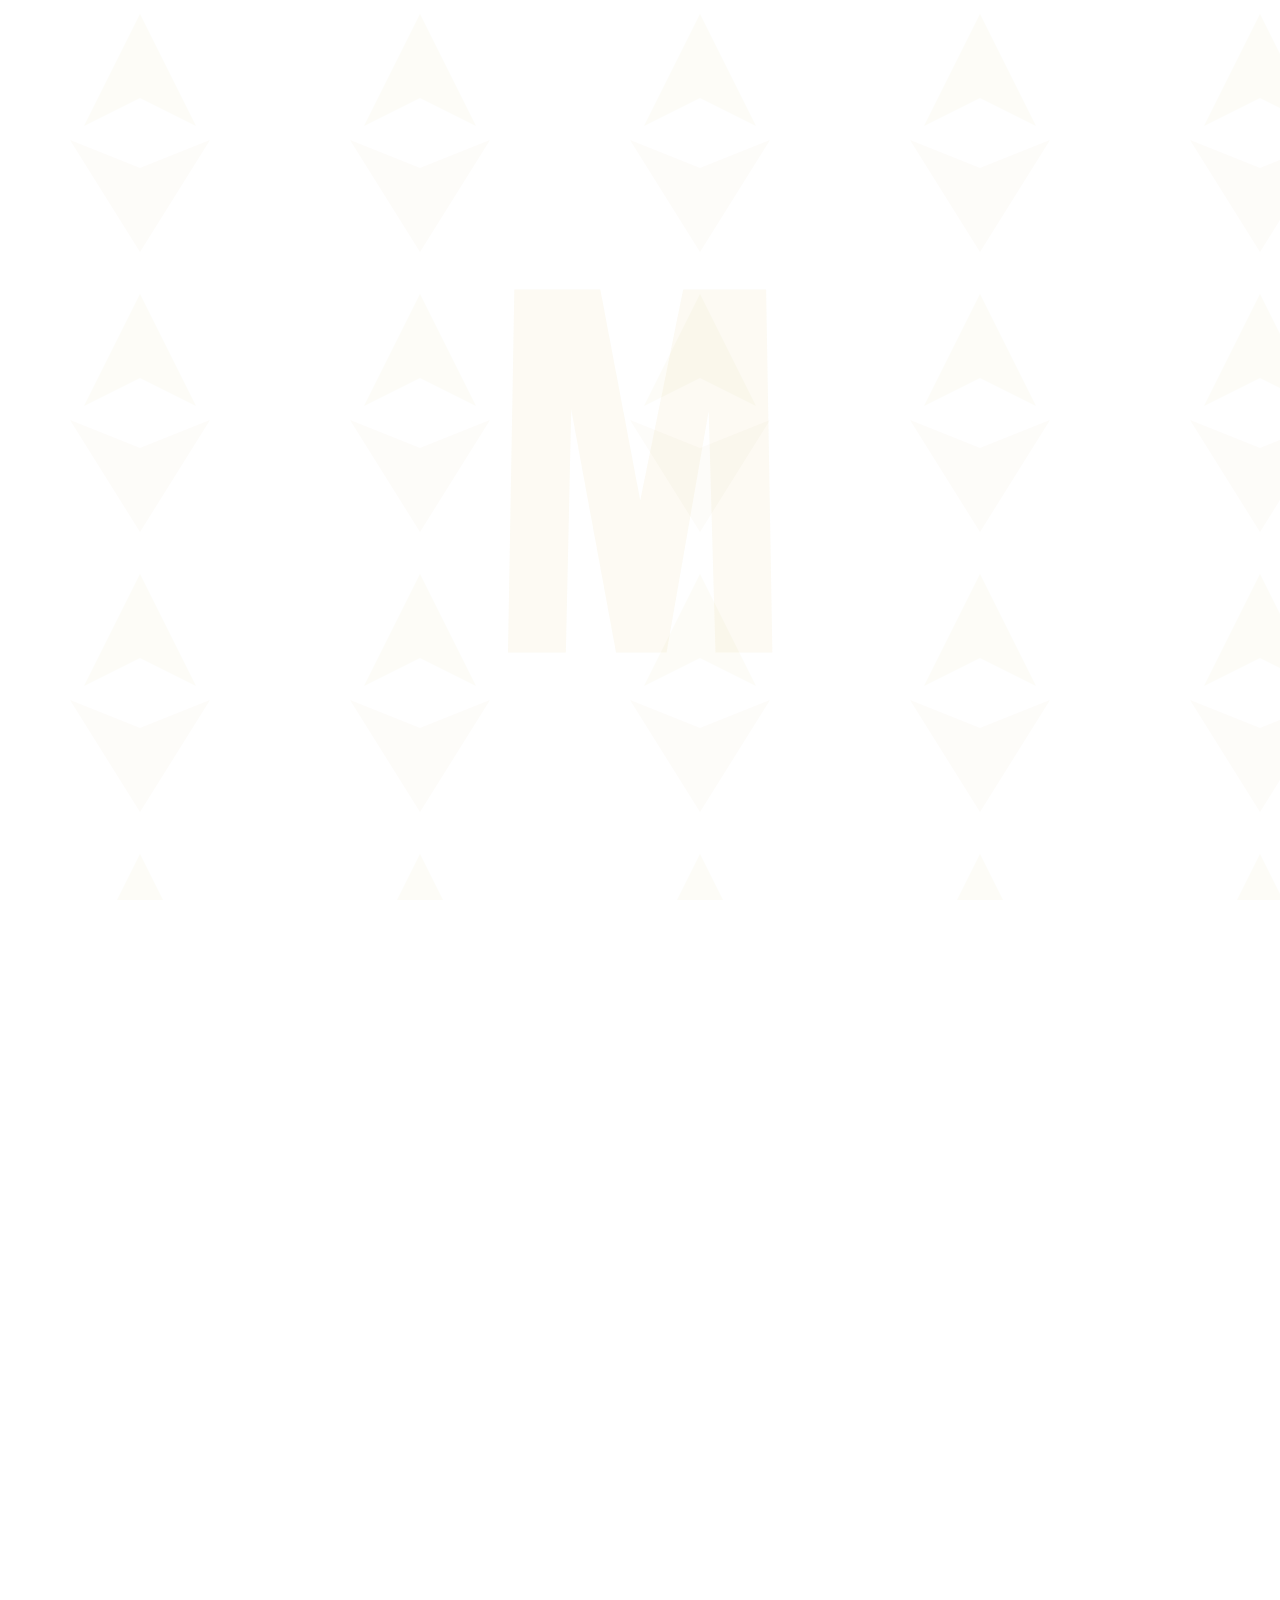
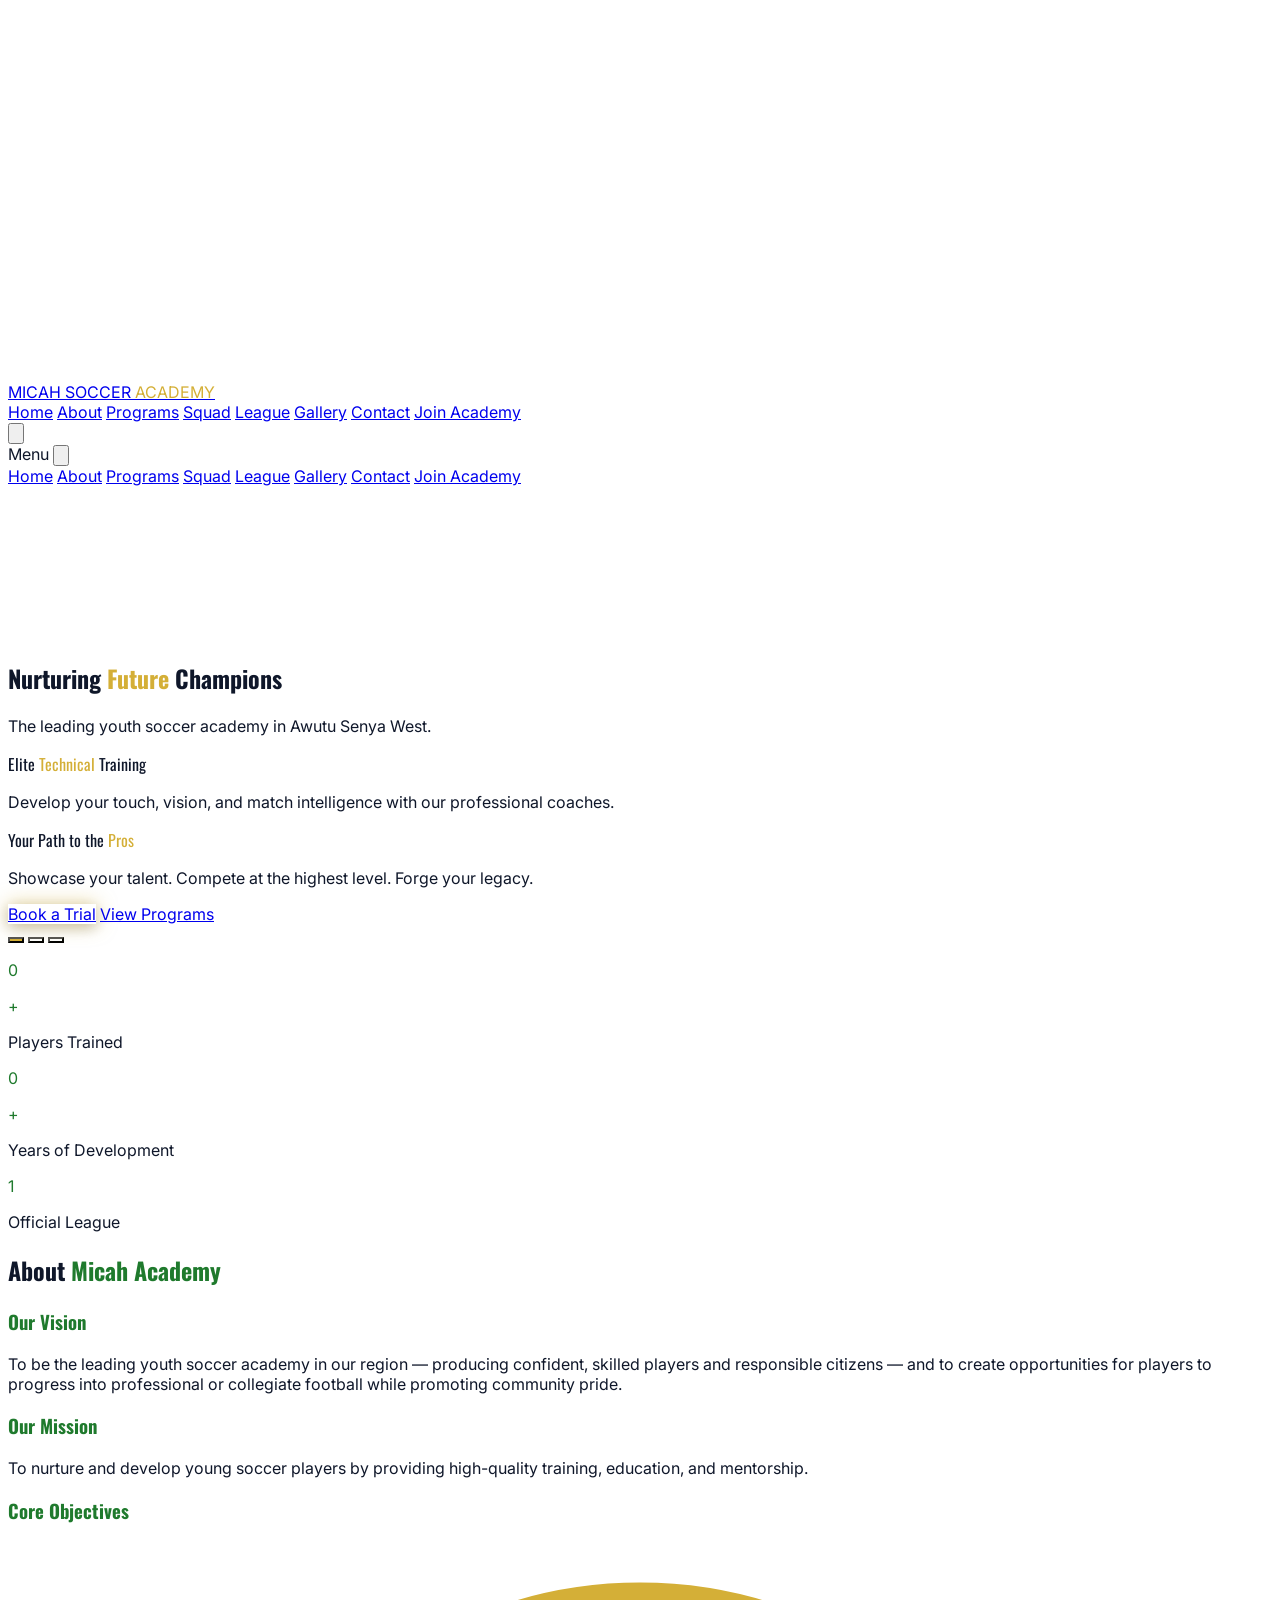
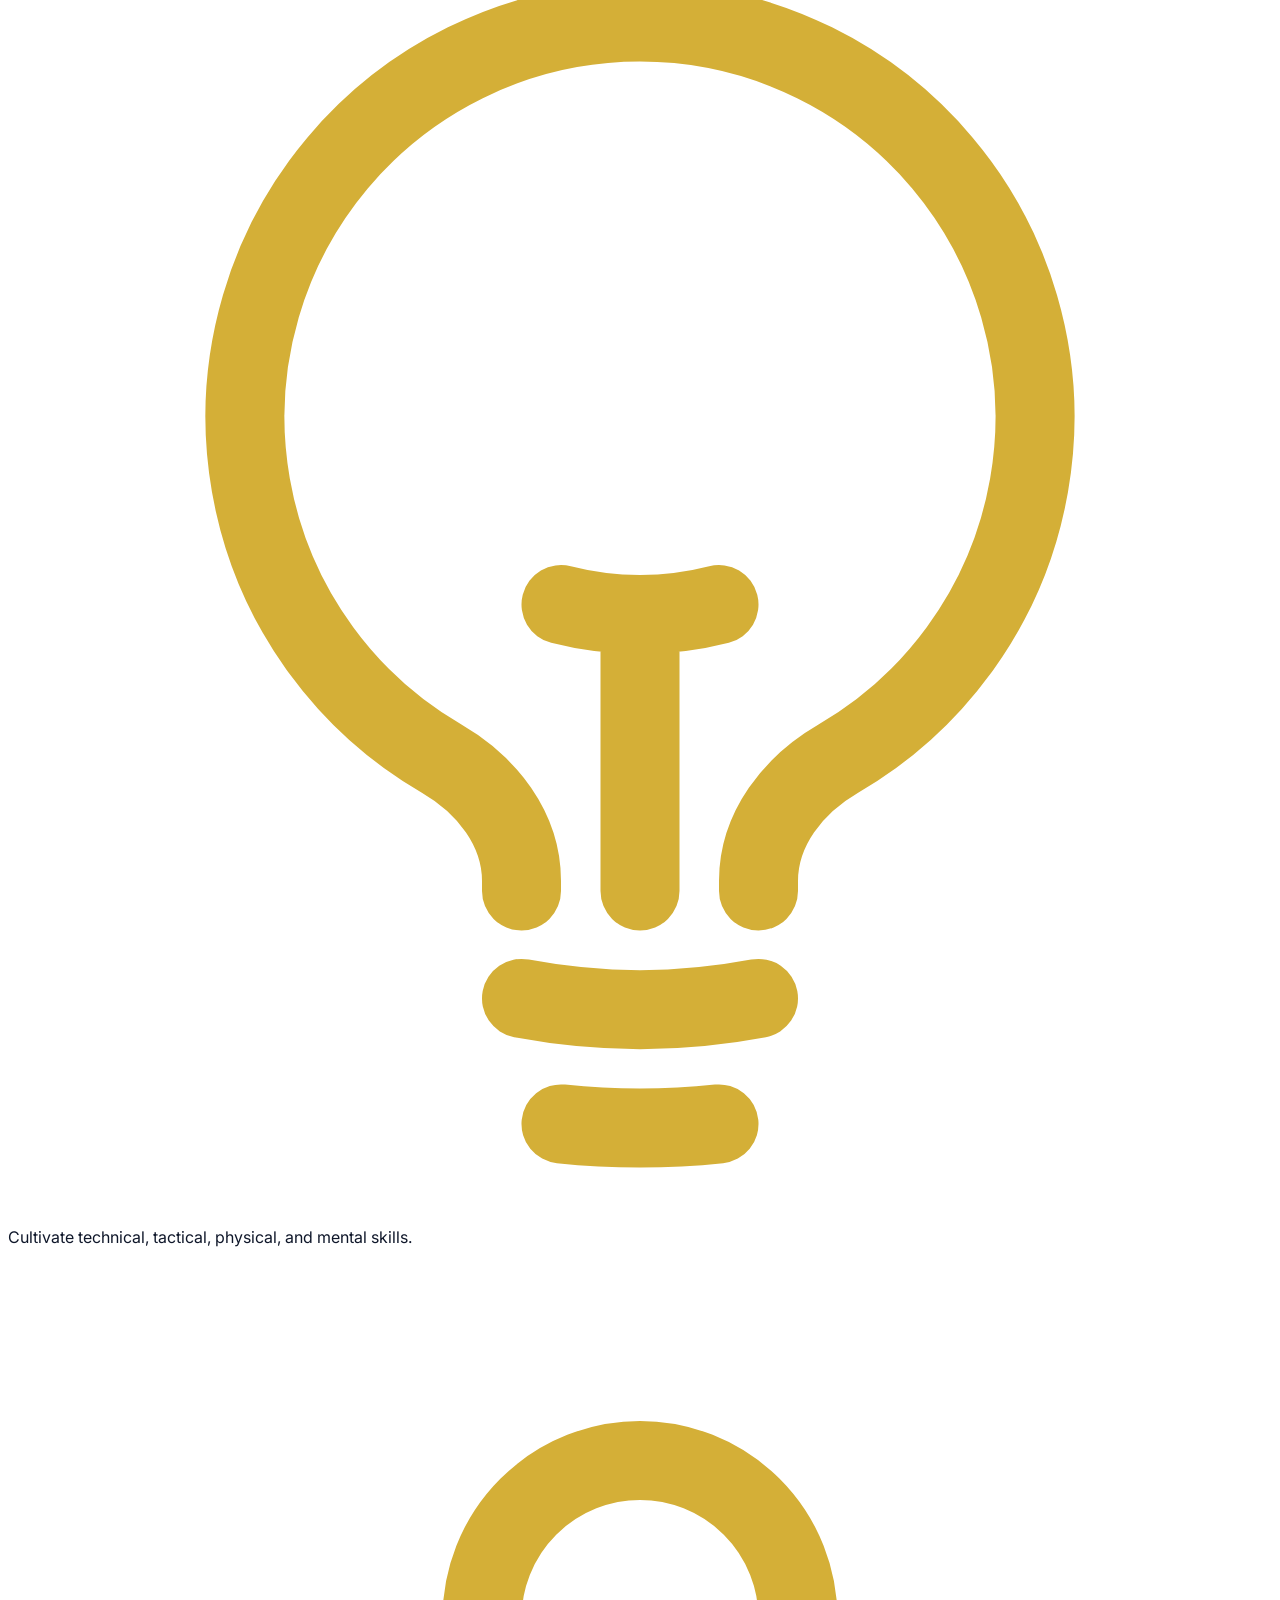
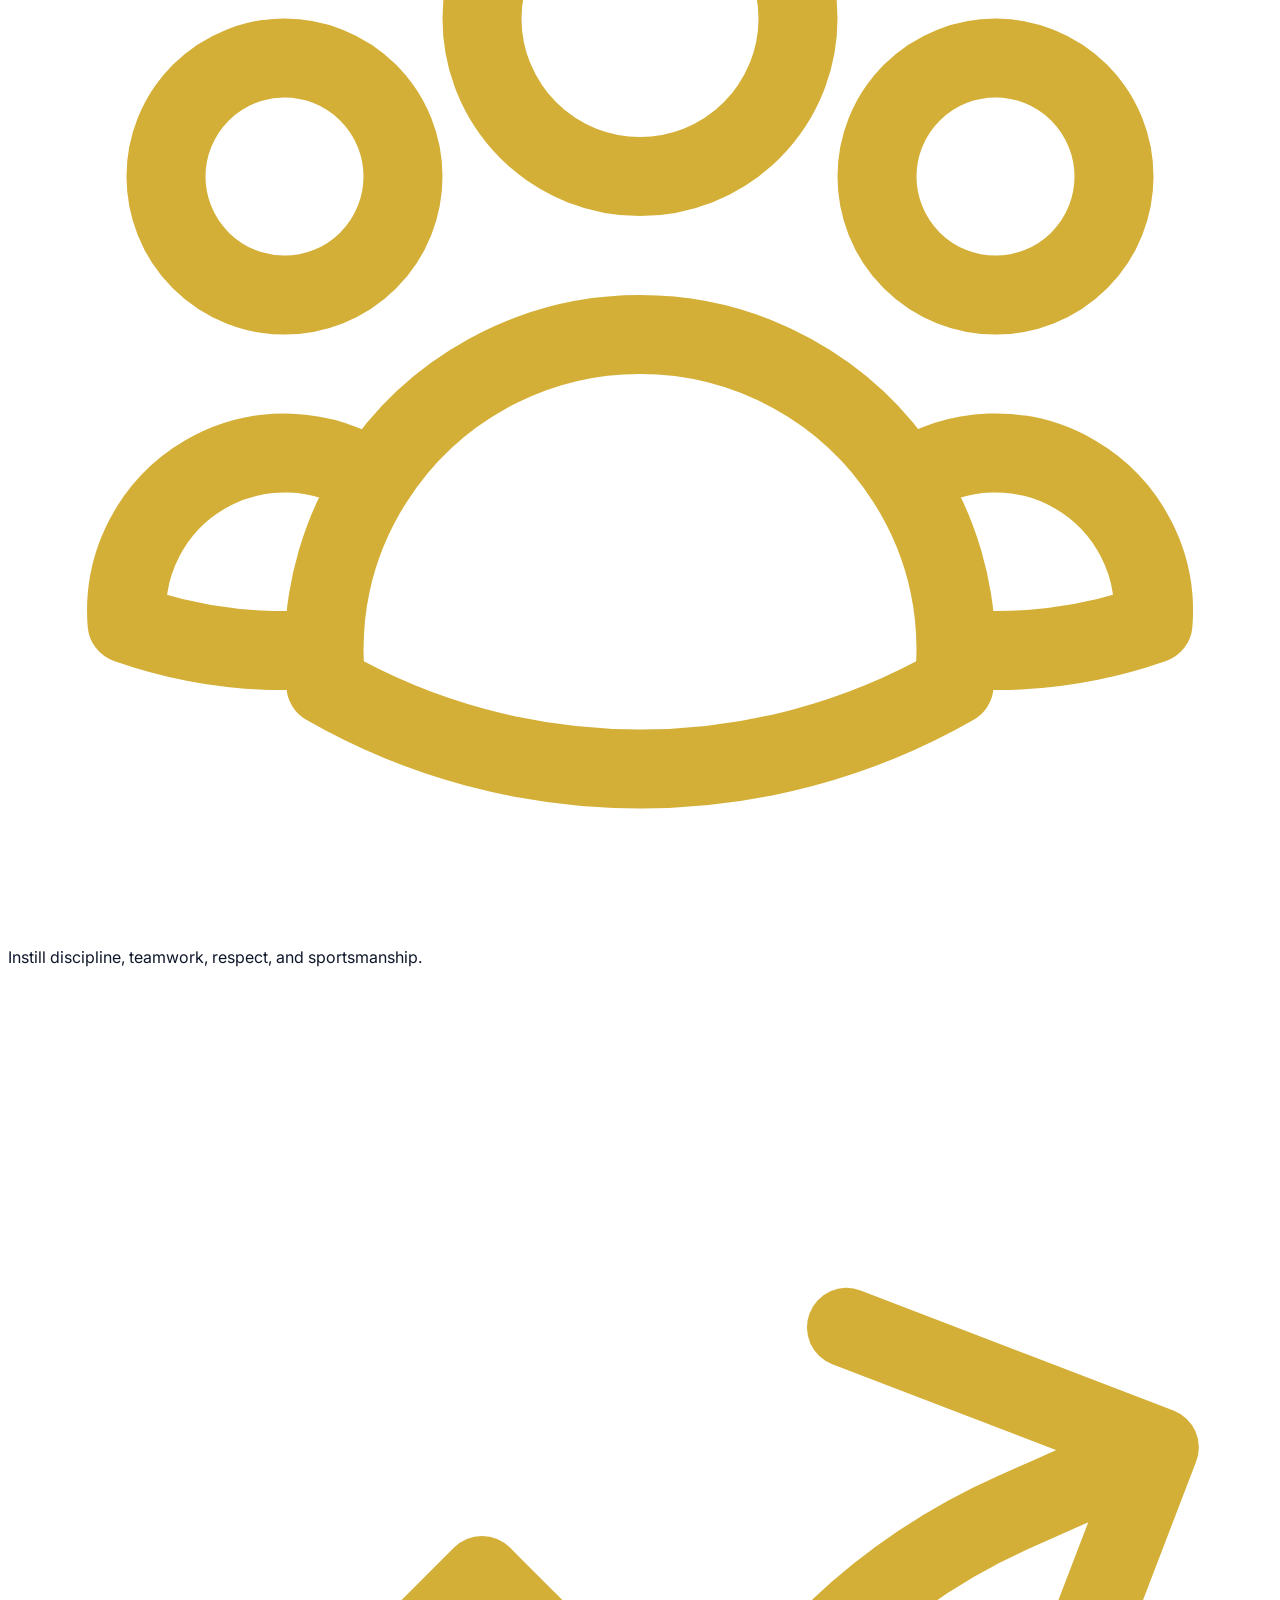
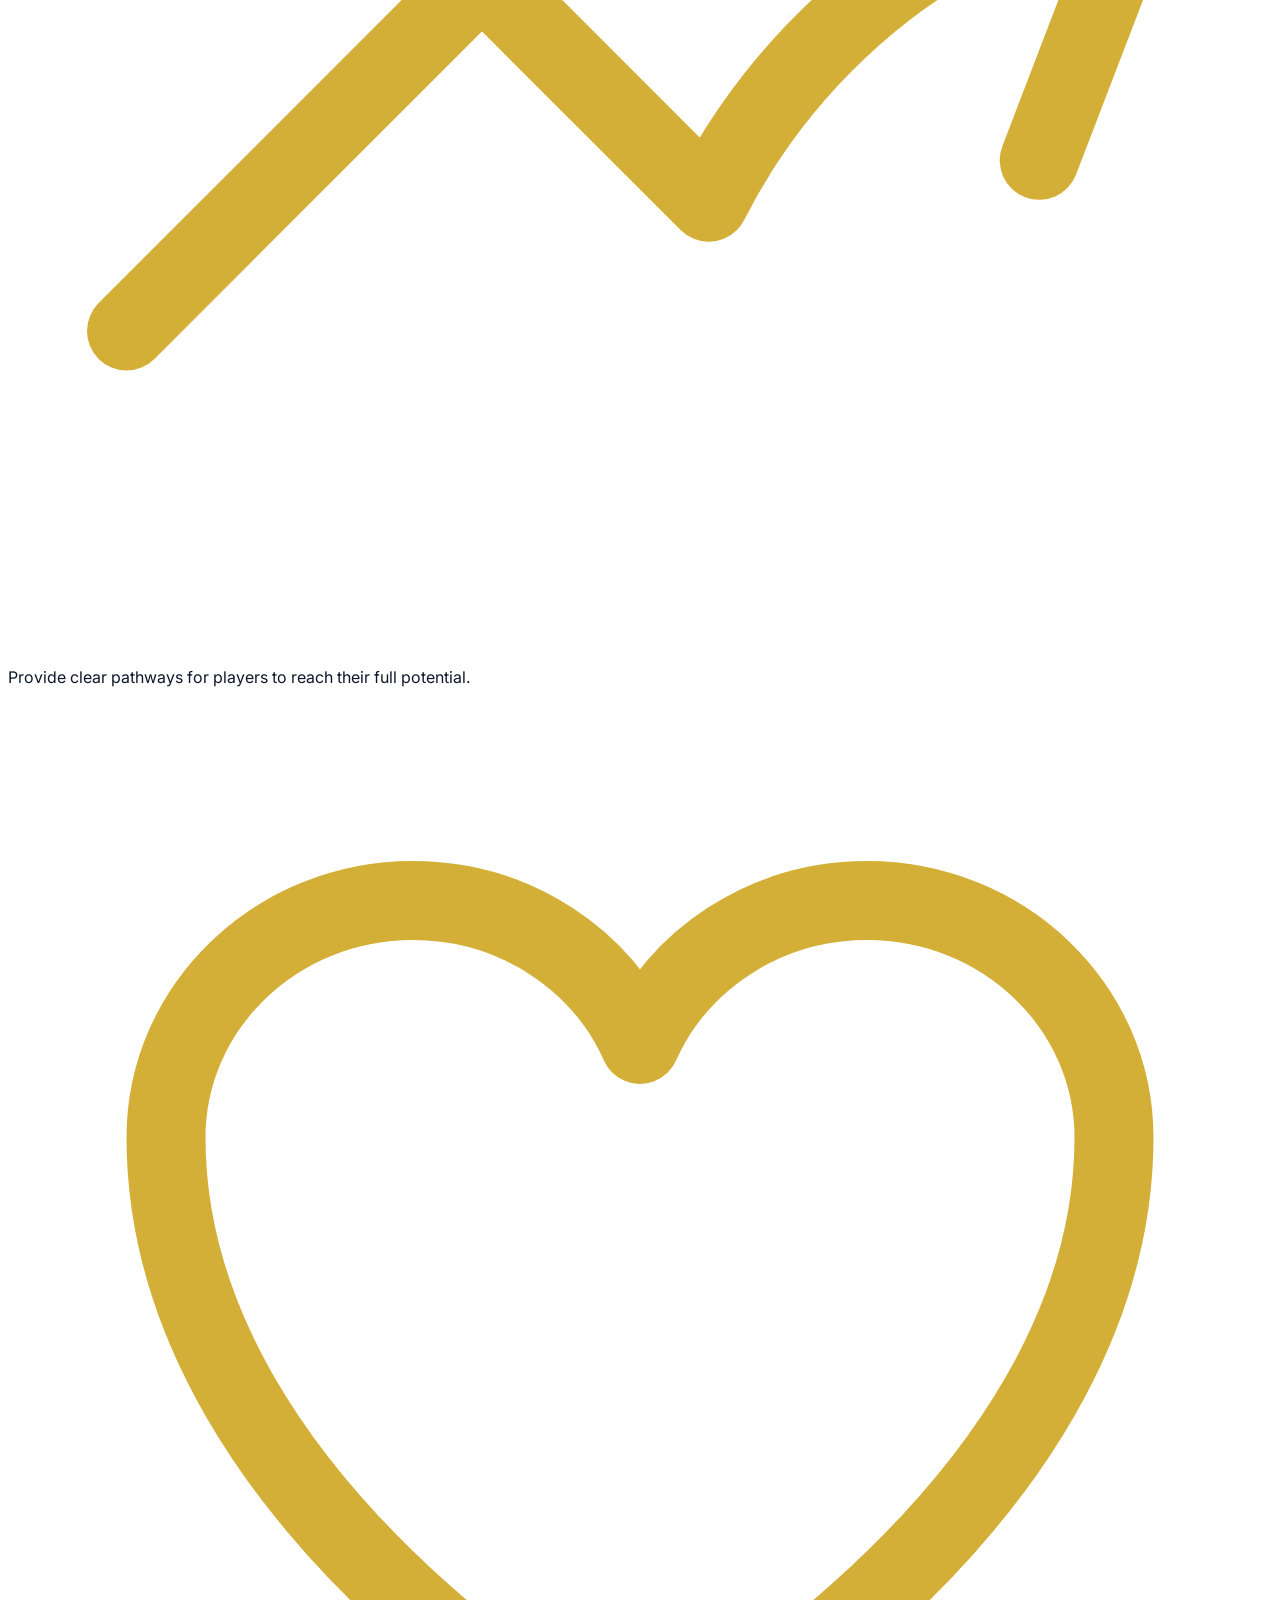
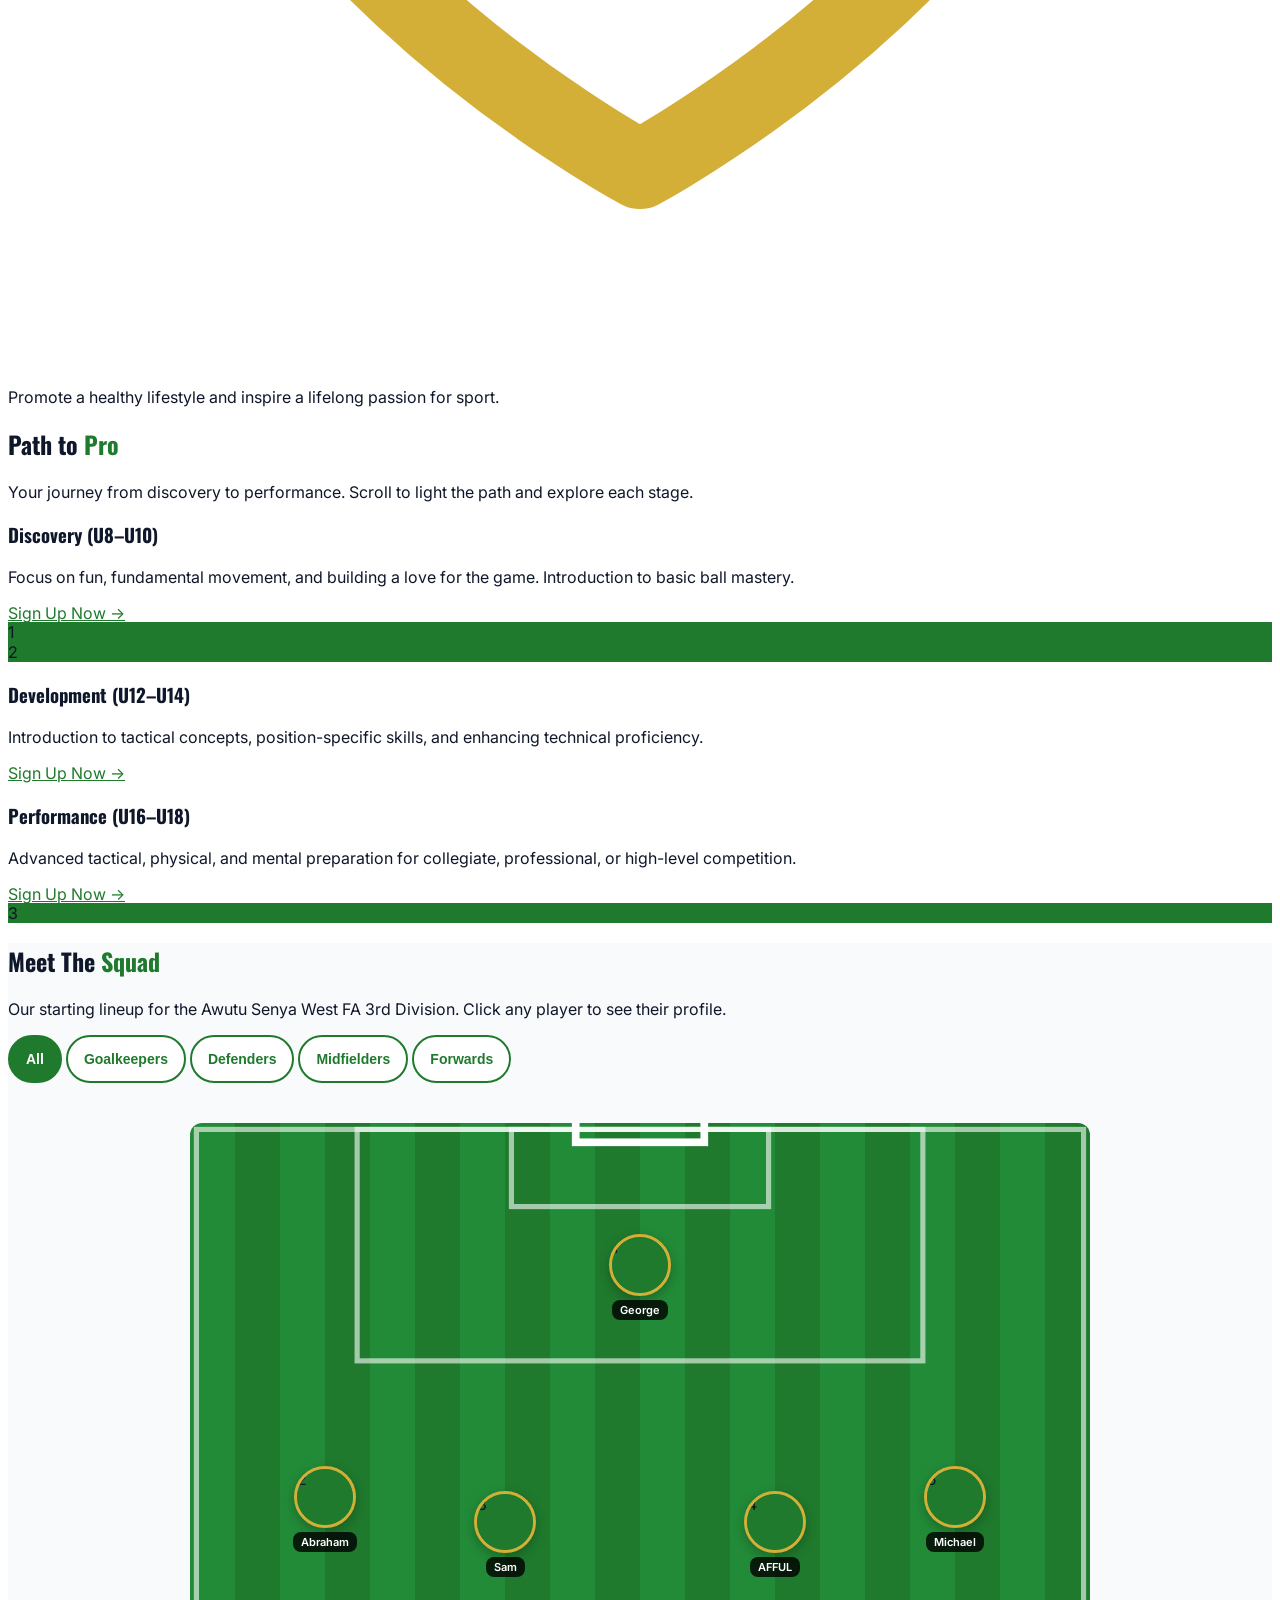
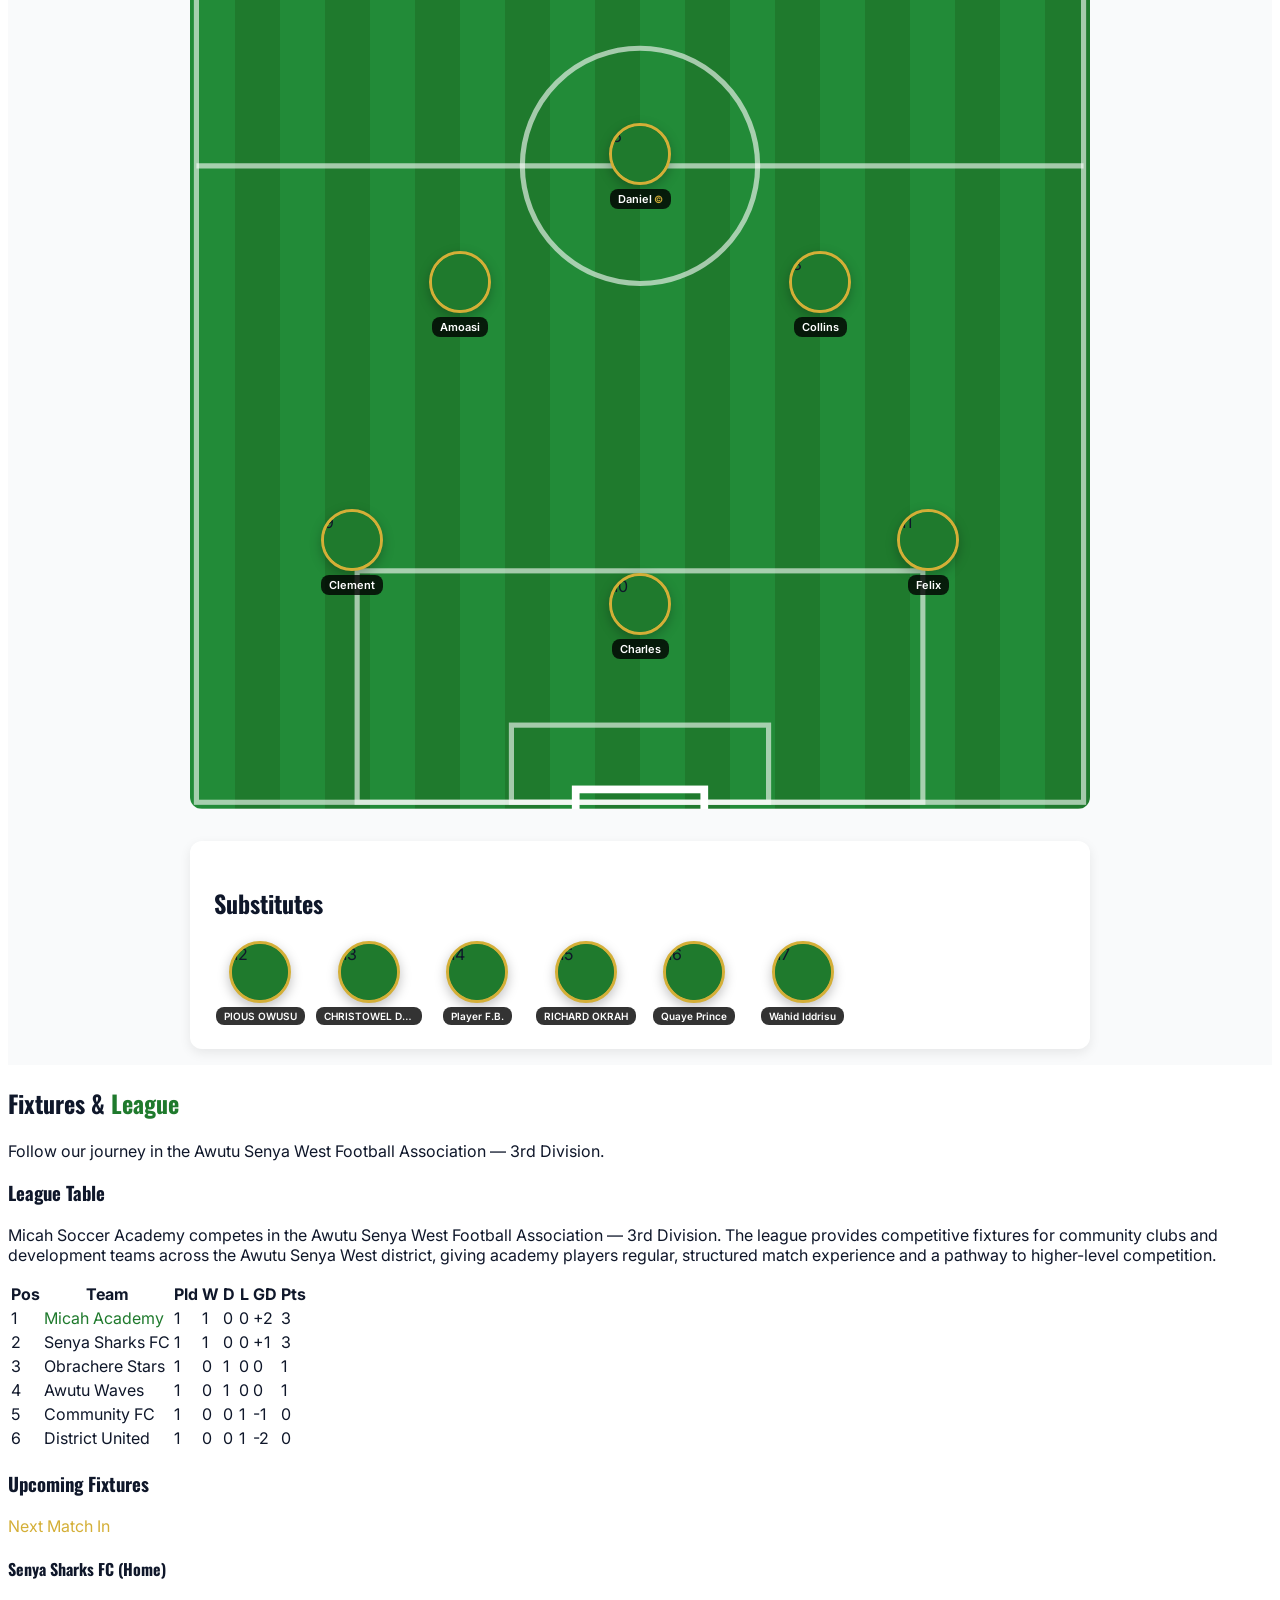
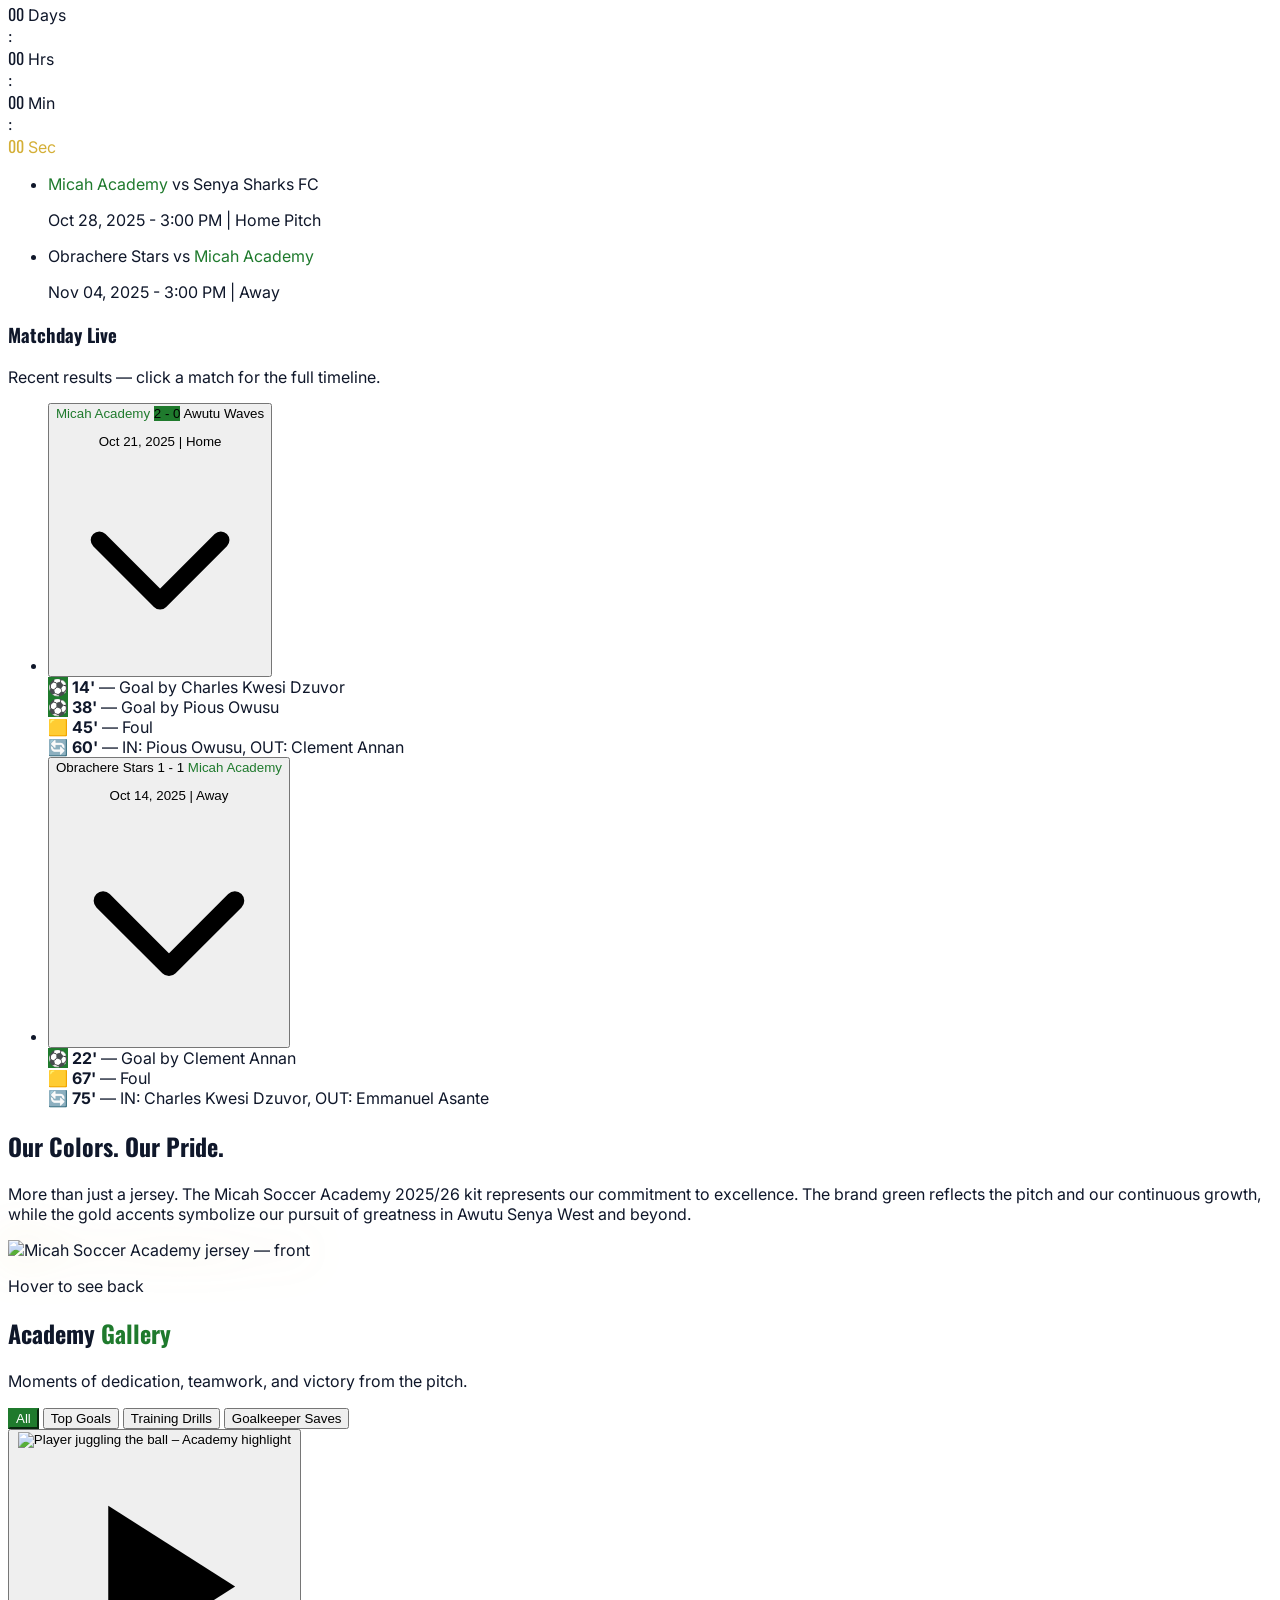
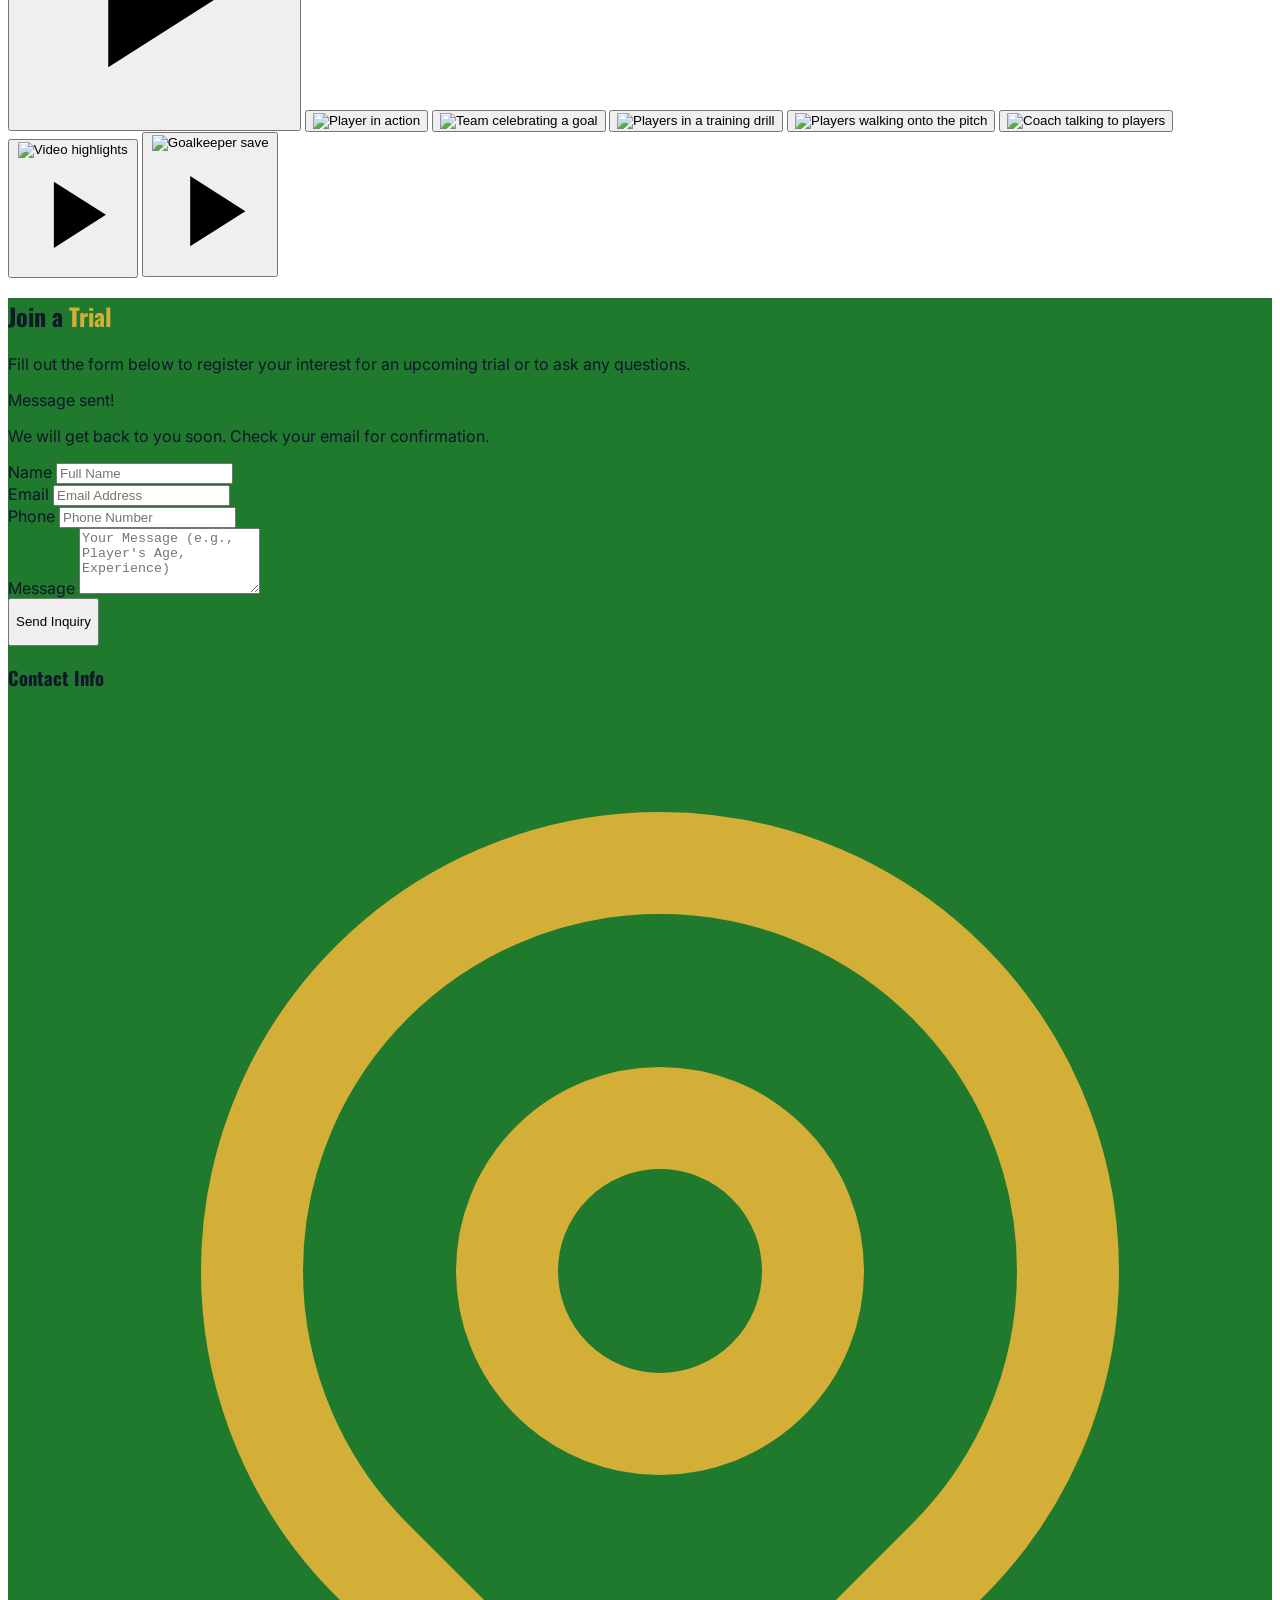
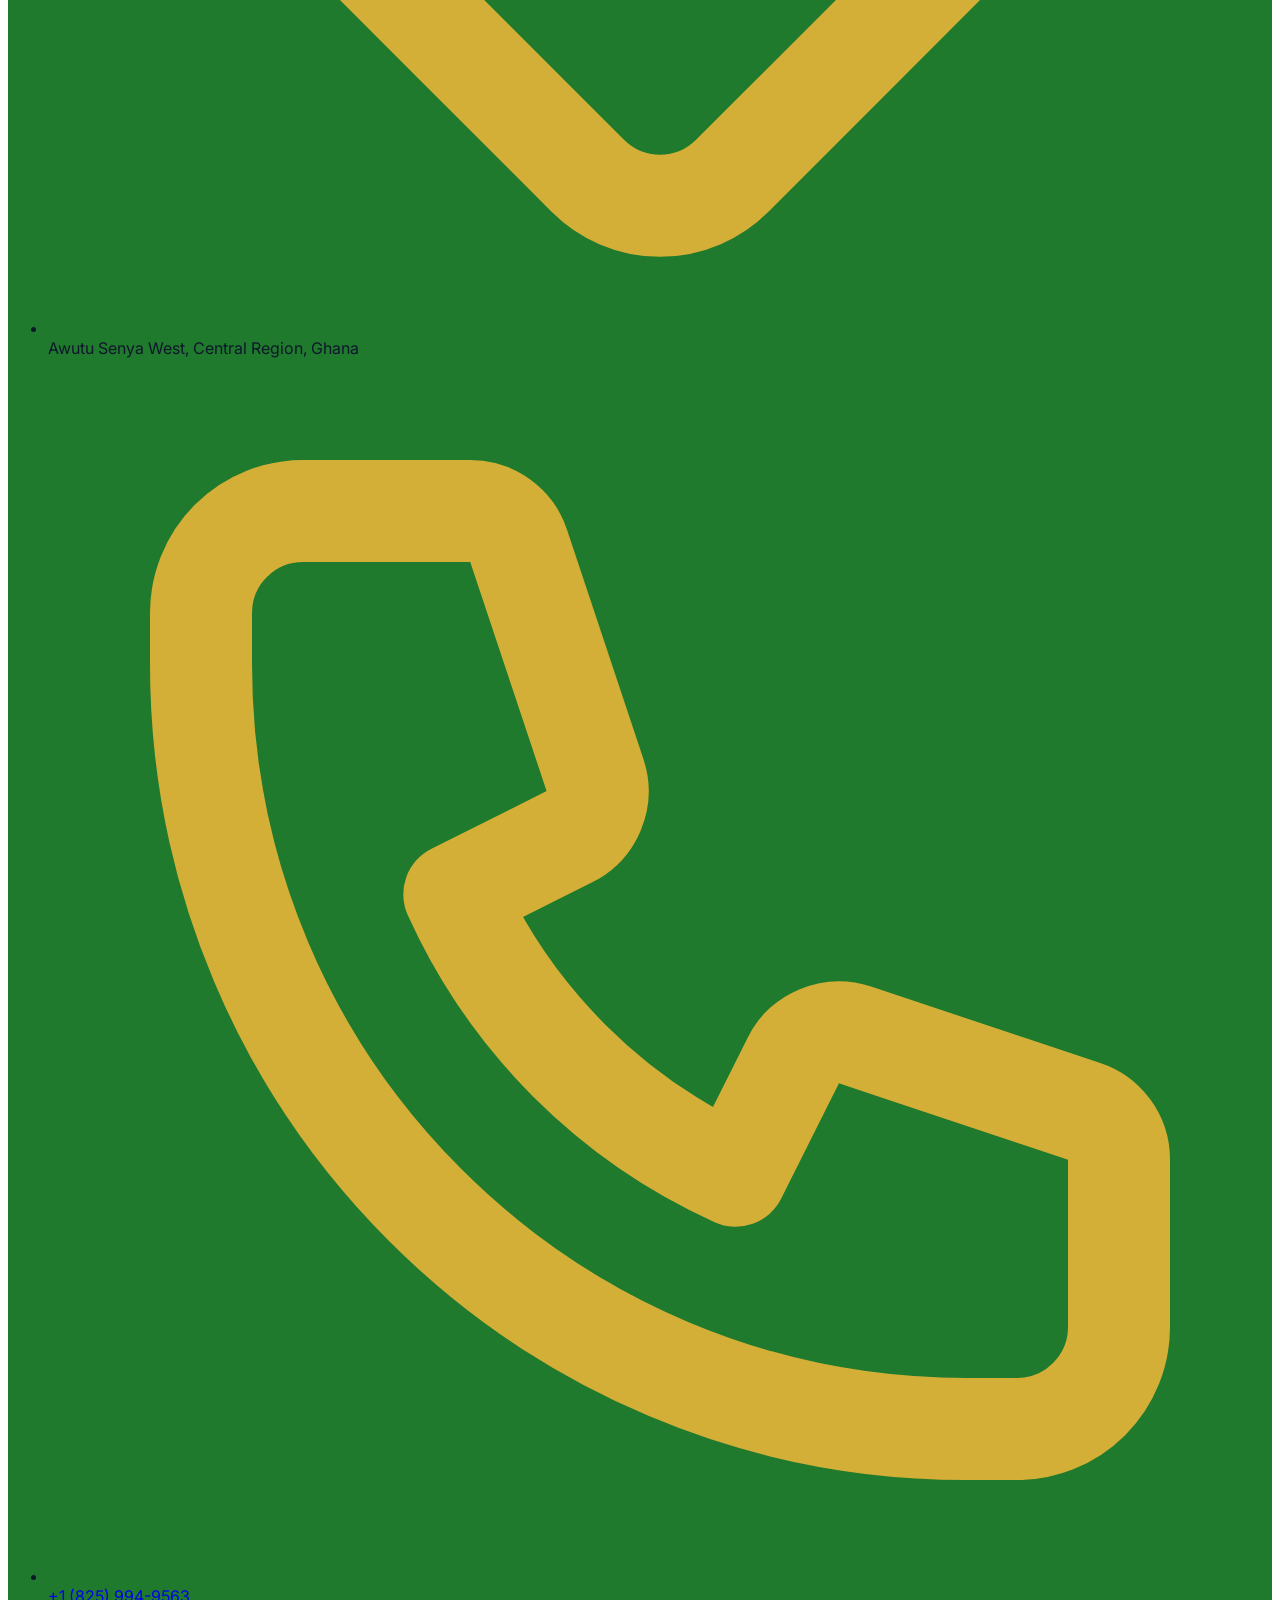
==== commit 10851fdc: "second commit" ====
--- a/index.html
+++ b/index.html
@@ -4,21 +4,74 @@
 <head>
     <meta charset="UTF-8">
     <meta name="viewport" content="width=device-width, initial-scale=1.0">
-    
+    <meta name="robots" content="index, follow">
+    <meta name="theme-color" content="#1f7a2d">
+
+    <link rel="canonical" href="https://micahsocceracademy.com/">
     <link rel="icon" type="image/jpeg" href="Micah.jpg">
-    <title>Micah Soccer Academy | Elite Youth Football in Awutu Senya West</title>
-
-    <!-- SEO & Social Meta Tags -->
+    <title>Micah Soccer Academy | Elite Youth Football in Awutu Senya West, Ghana</title>
+
+    <!-- SEO Meta -->
     <meta name="description"
-        content="Micah Soccer Academy is a professional, youth-development-focused soccer academy in Awutu Senya West, competing in the 3rd Division.">
+        content="Micah Soccer Academy is the leading youth soccer academy in Awutu Senya West, Ghana. Elite technical training, U8–U18 programs, and a path to the pros. Book a trial today.">
     <meta name="keywords"
-        content="Micah Soccer Academy, Soccer Academy Ghana, Awutu Senya West Football, Youth Soccer, Football Trials">
-    <meta property="og:title" content="Micah Soccer Academy | Elite Youth Football">
+        content="Micah Soccer Academy, soccer academy Ghana, Awutu Senya West football, youth soccer academy, football trials Ghana, elite youth football, U8 U10 U12 U14 U16 U18 training, 3rd Division football">
+
+    <!-- Open Graph -->
+    <meta property="og:type" content="website">
+    <meta property="og:url" content="https://micahsocceracademy.com/">
+    <meta property="og:title" content="Micah Soccer Academy | Elite Youth Football in Awutu Senya West">
     <meta property="og:description"
-        content="Join the leading youth soccer academy in our region. Explore our programs, meet the squad, and sign up for a trial.">
-    <meta property="og:image" content="Micah.jpg">
-    <meta property="og:type" content="website">
+        content="The leading youth soccer academy in Awutu Senya West, Ghana. Nurturing future champions with elite training and a path to the pros.">
+    <meta property="og:image" content="https://micahsocceracademy.com/Micah.jpg">
+    <meta property="og:image:alt" content="Micah Soccer Academy logo">
+    <meta property="og:site_name" content="Micah Soccer Academy">
+    <meta property="og:locale" content="en_GH">
+
+    <!-- Twitter -->
     <meta name="twitter:card" content="summary_large_image">
+    <meta name="twitter:title" content="Micah Soccer Academy | Elite Youth Football in Awutu Senya West">
+    <meta name="twitter:description"
+        content="The leading youth soccer academy in Awutu Senya West, Ghana. Elite training and a path to the pros.">
+    <meta name="twitter:image" content="https://micahsocceracademy.com/Micah.jpg">
+    <meta name="twitter:image:alt" content="Micah Soccer Academy logo">
+
+    <!-- Structured Data (JSON-LD) -->
+    <script type="application/ld+json">
+    {
+        "@context": "https://schema.org",
+        "@type": "SportsOrganization",
+        "name": "Micah Soccer Academy",
+        "url": "https://micahsocceracademy.com",
+        "logo": "https://micahsocceracademy.com/Micah.jpg",
+        "description": "Elite youth soccer academy in Awutu Senya West, Ghana. Professional training for U8–U18, competing in the Awutu Senya West FA 3rd Division.",
+        "foundingDate": "2017",
+        "address": {
+            "@type": "PostalAddress",
+            "addressRegion": "Awutu Senya West",
+            "addressCountry": "GH"
+        },
+        "areaServed": {
+            "@type": "Place",
+            "name": "Awutu Senya West"
+        },
+        "sameAs": []
+    }
+    </script>
+    <script type="application/ld+json">
+    {
+        "@context": "https://schema.org",
+        "@type": "WebPage",
+        "name": "Micah Soccer Academy | Elite Youth Football in Awutu Senya West",
+        "description": "Elite youth soccer academy in Awutu Senya West, Ghana. Programs, squad, trials, and contact.",
+        "url": "https://micahsocceracademy.com/",
+        "isPartOf": {
+            "@type": "WebSite",
+            "name": "Micah Soccer Academy",
+            "url": "https://micahsocceracademy.com"
+        }
+    }
+    </script>
 
     <!-- Tailwind CSS CDN -->
     <script src="https://cdn.tailwindcss.com"></script>
@@ -36,252 +89,268 @@
 
 <body class="bg-white">
 
-    <!-- Rolling Football -->
-    <div id="rolling-ball">⚽</div>
-
-    <!-- Header -->
-    <header id="main-header" class="fixed top-0 left-0 right-0 z-50 transition-all duration-300">
+    <!-- Rolling Football: emoji ball, spins and moves on scroll -->
+    <div id="rolling-ball" class="fixed bottom-4 left-[-50px] text-5xl z-[100] drop-shadow-lg" style="will-change: transform;">
+        ⚽
+    </div>
+
+    <!-- Header: transparent at top, solid dark + gold border after 50px scroll -->
+    <header id="main-header" class="fixed top-0 left-0 right-0 z-50 transition-all duration-300 border-b-2 border-transparent">
         <div class="container mx-auto px-4 sm:px-6 lg:px-8">
             <div class="flex justify-between items-center h-20">
-                <!-- Logo -->
                 <a href="index.html" class="flex items-center space-x-2">
-                    <!-- Placeholder Logo -->
-                    <img src="Micah.jpg" alt="Micah Soccer Logo" class="h-12 w-auto rounded-full shadow-lg border-2 border-brand-green mr-2">
-                    <span class="font-extrabold text-2xl text-brand-green">MICAH</span>
-                    <span class="font-semibold text-2xl text-gray-700">SOCCER</span>
+                    <img src="Micah.jpg" alt="Micah Soccer Academy Logo" class="logo-img h-12 w-auto rounded-full shadow-lg border-2 border-white mr-2">
+                    <span class="font-extrabold text-2xl text-white">MICAH</span>
+                    <span class="font-semibold text-2xl text-white/90">SOCCER</span>
+                    <span class="font-semibold text-xl md:text-2xl text-brand-gold">ACADEMY</span>
                 </a>
 
-                <!-- Desktop Navigation -->
                 <nav class="hidden md:flex items-center space-x-6">
-                    <a href="index.html" class="font-semibold text-gray-700 hover:text-brand-green transition">Home</a>
-                    <a href="#about" class="font-semibold text-gray-700 hover:text-brand-green transition">About</a>
-                    <a href="#programs"
-                        class="font-semibold text-gray-700 hover:text-brand-green transition">Programs</a>
-                    <a href="#squad" class="font-semibold text-gray-700 hover:text-brand-green transition">Squad</a>
-                    <a href="#league" class="font-semibold text-gray-700 hover:text-brand-green transition">League</a>
-                    <a href="#gallery" class="font-semibold text-gray-700 hover:text-brand-green transition">Gallery</a>
-                    <a href="#contact" class="font-semibold text-gray-700 hover:text-brand-green transition">Contact</a>
-                    <a href="#sponsors"
-                        class="px-5 py-2.5 rounded-full bg-gradient-to-r from-[#d4af37] to-[#f3e5ab] text-black shadow-xl text-black font-bold text-sm shadow-lg hover:bg-opacity-90 transition transform hover:scale-105">
-                        Sponsor
-                    </a>
+                    <a href="index.html" class="nav-link font-semibold text-white">Home</a>
+                    <a href="#about" class="nav-link font-semibold text-white">About</a>
+                    <a href="#programs" class="nav-link font-semibold text-white">Programs</a>
+                    <a href="#squad" class="nav-link font-semibold text-white">Squad</a>
+                    <a href="#league" class="nav-link font-semibold text-white">League</a>
+                    <a href="#gallery" class="nav-link font-semibold text-white">Gallery</a>
+                    <a href="#contact" class="nav-link font-semibold text-white">Contact</a>
+                    <a href="#contact" class="px-5 py-2.5 rounded-full bg-gradient-to-r from-[#d4af37] to-[#f3e5ab] text-black font-bold text-sm shadow-lg hover:opacity-90 transition transform hover:scale-105" role="button" aria-label="Join Micah Soccer Academy — register for trials">Join Academy</a>
                 </nav>
 
-                <!-- Mobile Menu Button -->
                 <div class="md:hidden">
-                    <button id="mobile-menu-btn" class="text-gray-900">
-                        <svg xmlns="http://www.w3.org/2000/svg" class="h-8 w-8" fill="none" viewBox="0 0 24 24"
-                            stroke="currentColor">
-                            <path stroke-linecap="round" stroke-linejoin="round" stroke-width="2"
-                                d="M4 6h16M4 12h16m-7 6h7" />
+                    <button id="mobile-menu-btn" class="p-2 text-white rounded-lg hover:bg-white/10 transition" aria-label="Open menu">
+                        <svg xmlns="http://www.w3.org/2000/svg" class="h-8 w-8" fill="none" viewBox="0 0 24 24" stroke="currentColor">
+                            <path stroke-linecap="round" stroke-linejoin="round" stroke-width="2" d="M4 6h16M4 12h16m-7 6h7"/>
                         </svg>
                     </button>
                 </div>
             </div>
         </div>
 
-        <!-- Mobile Menu Overlay -->
-        <div id="mobile-menu"
-            class="fixed top-0 left-0 w-full h-screen bg-white z-50 flex-col items-center justify-center space-y-6 hidden opacity-0">
-            <button id="mobile-menu-close-btn" class="absolute top-8 right-6 text-gray-900">
-                <svg xmlns="http://www.w3.org/2000/svg" class="h-8 w-8" fill="none" viewBox="0 0 24 24"
-                    stroke="currentColor">
-                    <path stroke-linecap="round" stroke-linejoin="round" stroke-width="2" d="M6 18L18 6M6 6l12 12" />
-                </svg>
-            </button>
-            <a href="#home" class="mobile-nav-link text-3xl font-bold text-gray-800">Home</a>
-            <a href="#about" class="mobile-nav-link text-3xl font-bold text-gray-800">About</a>
-            <a href="#programs" class="mobile-nav-link text-3xl font-bold text-gray-800">Programs</a>
-            <a href="#squad" class="mobile-nav-link text-3xl font-bold text-gray-800">Squad</a>
-            <a href="#league" class="mobile-nav-link text-3xl font-bold text-gray-800">League</a>
-            <a href="#gallery" class="mobile-nav-link text-3xl font-bold text-gray-800">Gallery</a>
-            <a href="#contact" class="mobile-nav-link text-3xl font-bold text-gray-800">Contact</a>
-            <a href="#sponsors" class="mt-6 px-6 py-3 rounded-full bg-gradient-to-r from-[#d4af37] to-[#f3e5ab] text-black shadow-xl text-black font-bold text-lg">
-                Sponsor Us
-            </a>
+        <!-- Mobile: Side drawer from right -->
+        <div id="mobile-menu" class="mobile-drawer fixed top-0 right-0 h-full w-[min(320px,85vw)] bg-gray-900 shadow-2xl z-50 flex flex-col transform translate-x-full transition-transform duration-300 ease-out">
+            <div class="flex justify-between items-center p-6 border-b border-gray-700">
+                <span class="font-extrabold text-xl text-white">Menu</span>
+                <button id="mobile-menu-close-btn" class="p-2 text-white hover:text-[#d4af37] transition" aria-label="Close menu">
+                    <svg xmlns="http://www.w3.org/2000/svg" class="h-8 w-8" fill="none" viewBox="0 0 24 24" stroke="currentColor">
+                        <path stroke-linecap="round" stroke-linejoin="round" stroke-width="2" d="M6 18L18 6M6 6l12 12"/>
+                    </svg>
+                </button>
+            </div>
+            <nav class="flex flex-col p-6 text-left space-y-0">
+                <a href="#home" class="mobile-nav-link text-xl font-bold text-white py-4 border-b border-gray-800 hover:text-[#d4af37] transition">Home</a>
+                <a href="#about" class="mobile-nav-link text-xl font-bold text-white py-4 border-b border-gray-800 hover:text-[#d4af37] transition">About</a>
+                <a href="#programs" class="mobile-nav-link text-xl font-bold text-white py-4 border-b border-gray-800 hover:text-[#d4af37] transition">Programs</a>
+                <a href="#squad" class="mobile-nav-link text-xl font-bold text-white py-4 border-b border-gray-800 hover:text-[#d4af37] transition">Squad</a>
+                <a href="#league" class="mobile-nav-link text-xl font-bold text-white py-4 border-b border-gray-800 hover:text-[#d4af37] transition">League</a>
+                <a href="#gallery" class="mobile-nav-link text-xl font-bold text-white py-4 border-b border-gray-800 hover:text-[#d4af37] transition">Gallery</a>
+                <a href="#contact" class="mobile-nav-link text-xl font-bold text-white py-4 border-b border-gray-800 hover:text-[#d4af37] transition">Contact</a>
+                <a href="#contact" class="mobile-nav-link mt-4 px-6 py-3 rounded-full bg-gradient-to-r from-[#d4af37] to-[#f3e5ab] text-black font-bold text-center">Join Academy</a>
+            </nav>
         </div>
+        <div id="mobile-menu-backdrop" class="fixed inset-0 bg-black/50 z-40 opacity-0 pointer-events-none transition-opacity duration-300" aria-hidden="true"></div>
     </header>
 
     <main>
-        <!-- Section 1: Hero -->
-        <section id="home" class="relative min-h-screen flex items-center justify-center overflow-hidden">
-            <!-- Background Image with Animation -->
-            <div class="absolute inset-0 z-0">
-                <video autoplay loop muted playsinline class="w-full h-full object-cover">
-                    <source src="https://videos.pexels.com/video-files/5536968/5536968-uhd_2560_1440_30fps.mp4" type="video/mp4">
-                    Your browser does not support the video tag.
+        <!-- Section 1: Hero – Fixed Vid1.mp4 + Dynamic Text Carousel -->
+        <section id="home" class="relative min-h-screen flex flex-col items-center justify-center overflow-hidden">
+            <div id="hero-preloader" class="hero-preloader absolute inset-0 z-20 flex flex-col items-center justify-center bg-gray-900">
+                <div class="hero-preloader-ball-wrap relative flex flex-col items-center justify-center text-6xl animate-bounce">
+                    ⚽
+                </div>
+                <p class="mt-8 text-white/80 font-semibold text-sm uppercase tracking-widest">Loading</p>
+            </div>
+
+            <!-- Fixed background video -->
+            <div class="absolute inset-0 z-0 w-full h-full">
+                <video class="w-full h-full object-cover" autoplay loop muted playsinline data-hero-video>
+                    <source src="Vid1.mp4" type="video/mp4">
                 </video>
-                <!-- Overlay -->
-                <div class="absolute inset-0 bg-black opacity-60"></div>
             </div>
-
-            <!-- Hero Content -->
-            <div class="relative z-10 text-center text-white p-4 reveal active">
-                <h1 class="font-oswald font-oswald text-4xl sm:text-5xl md:text-7xl font-extrabold uppercase tracking-tight mb-4">
-                    Nurturing <span class="text-brand-gold">Future</span> Champions
-                </h1>
-                <p class="text-lg md:text-2xl font-light max-w-2xl mx-auto mb-8">
-                    The leading youth soccer academy in Awutu Senya West, dedicated to developing skill, character, and
-                    passion for the game.
-                </p>
-                <div class="flex flex-col sm:flex-row gap-4 justify-center">
-                    <a href="booking.html" class="px-8 py-4 rounded-full bg-gradient-to-r from-[#d4af37] to-[#f3e5ab] text-black shadow-xl text-black font-bold text-lg shadow-lg hover:bg-opacity-90 transition transform hover:scale-105">
-                        Book a Trial
-                    </a>
-                    <a href="#programs"
-                        class="px-8 py-4 rounded-full bg-transparent border-2 border-white text-white font-bold text-lg hover:bg-white hover:text-black transition">
-                        View Programs
-                    </a>
+            <!-- Dark gradient overlay -->
+            <div class="absolute inset-0 z-10 bg-gradient-to-b from-black/70 via-black/40 to-black/80 pointer-events-none" aria-hidden="true"></div>
+
+            <!-- Text carousel + CTAs + dots -->
+            <div class="relative z-20 flex flex-col items-center justify-center flex-1 w-full text-white p-4 pt-24 pb-20">
+                <div id="hero-text-slider" class="relative w-full max-w-4xl mx-auto px-4 text-center">
+                    <div class="hero-text-slide relative min-h-[200px] md:min-h-[240px]">
+                        <!-- Slide 1 (primary H1 for SEO and a11y) -->
+                        <div class="hero-text-slide-item absolute inset-0 flex flex-col items-center justify-center opacity-100 z-30 transition-opacity duration-1000 ease-in-out" data-text-slide="0">
+                            <h1 class="font-oswald text-4xl sm:text-5xl md:text-6xl lg:text-7xl font-extrabold uppercase tracking-tight text-white mb-4">
+                                Nurturing <span class="text-brand-gold">Future</span> Champions
+                            </h1>
+                            <p class="text-lg md:text-2xl font-light max-w-2xl mx-auto">The leading youth soccer academy in Awutu Senya West.</p>
+                        </div>
+                        <!-- Slide 2 (presentational; main H1 is slide 1 for SEO) -->
+                        <div class="hero-text-slide-item absolute inset-0 flex flex-col items-center justify-center opacity-0 z-0 pointer-events-none transition-opacity duration-1000 ease-in-out" data-text-slide="1" aria-hidden="true">
+                            <p class="font-oswald text-4xl sm:text-5xl md:text-6xl lg:text-7xl font-extrabold uppercase tracking-tight text-white mb-4" role="text">
+                                Elite <span class="text-brand-gold">Technical</span> Training
+                            </p>
+                            <p class="text-lg md:text-2xl font-light max-w-2xl mx-auto">Develop your touch, vision, and match intelligence with our professional coaches.</p>
+                        </div>
+                        <!-- Slide 3 -->
+                        <div class="hero-text-slide-item absolute inset-0 flex flex-col items-center justify-center opacity-0 z-0 pointer-events-none transition-opacity duration-1000 ease-in-out" data-text-slide="2" aria-hidden="true">
+                            <p class="font-oswald text-4xl sm:text-5xl md:text-6xl lg:text-7xl font-extrabold uppercase tracking-tight text-white mb-4" role="text">
+                                Your Path to the <span class="text-brand-gold">Pros</span>
+                            </p>
+                            <p class="text-lg md:text-2xl font-light max-w-2xl mx-auto">Showcase your talent. Compete at the highest level. Forge your legacy.</p>
+                        </div>
+                    </div>
+                </div>
+                <div class="flex flex-col sm:flex-row gap-4 justify-center mt-8 reveal">
+                    <a href="booking.html" class="cta-primary min-h-[48px] px-8 py-4 rounded-full bg-gradient-to-r from-[#d4af37] to-[#f3e5ab] text-black font-bold text-lg transition transform hover:scale-105 inline-flex items-center justify-center">Book a Trial</a>
+                    <a href="#programs" class="cta-ghost min-h-[48px] px-8 py-4 rounded-full border-2 border-white text-white font-bold text-lg transition inline-flex items-center justify-center">View Programs</a>
+                </div>
+                <div class="hero-text-dots flex gap-2 mt-8" aria-label="Text slide navigation">
+                    <button type="button" class="hero-text-dot hero-text-dot-active w-8 h-1 rounded-full transition-colors duration-300" data-slide-to="0" aria-label="Slide 1" aria-current="true"></button>
+                    <button type="button" class="hero-text-dot w-8 h-1 rounded-full transition-colors duration-300" data-slide-to="1" aria-label="Slide 2" aria-current="false"></button>
+                    <button type="button" class="hero-text-dot w-8 h-1 rounded-full transition-colors duration-300" data-slide-to="2" aria-label="Slide 3" aria-current="false"></button>
                 </div>
             </div>
         </section>
 
-        <!-- Section 2: About -->
+        <!-- Section 2: About – Glassmorphism stats + Vision/Mission + 2x2 Objectives -->
         <section id="about" class="py-20 md:py-32">
             <div class="container mx-auto px-4 sm:px-6 lg:px-8">
-                <div class="grid md:grid-cols-5 gap-12 items-center">
-                    <!-- Counters -->
-                    <div class="md:col-span-2 space-y-8 reveal">
-                        <div class="text-center md:text-left">
-                            <span id="counter-players" data-target="150"
-                                class="text-6xl font-extrabold text-brand-green">0</span>
-                            <span class="text-6xl font-extrabold text-brand-green">+</span>
+                <div class="grid md:grid-cols-5 gap-12 items-start">
+                    <!-- Glassmorphism stat cards (left) -->
+                    <div class="md:col-span-2 space-y-6 reveal">
+                        <div class="about-stat-card bg-white/60 backdrop-blur-lg border border-gray-100 shadow-xl rounded-2xl p-6 text-center md:text-left hover:-translate-y-3 hover:shadow-2xl transition-all duration-500 ease-out">
+                            <p class="about-stat-number text-4xl sm:text-5xl md:text-6xl font-extrabold text-brand-green transition-all duration-500" id="counter-players" data-target="150">0</p>
+                            <span class="text-4xl sm:text-5xl md:text-6xl font-extrabold text-brand-green">+</span>
                             <p class="text-xl font-semibold text-gray-700 mt-2">Players Trained</p>
                         </div>
-                        <div class="text-center md:text-left">
-                            <span id="counter-years" data-target="8"
-                                class="text-6xl font-extrabold text-brand-green">0</span>
-                            <span class="text-6xl font-extrabold text-brand-green">+</span>
+                        <div class="about-stat-card bg-white/60 backdrop-blur-lg border border-gray-100 shadow-xl rounded-2xl p-6 text-center md:text-left hover:-translate-y-3 hover:shadow-2xl transition-all duration-500 ease-out">
+                            <p class="about-stat-number text-4xl sm:text-5xl md:text-6xl font-extrabold text-brand-green transition-all duration-500" id="counter-years" data-target="8">0</p>
+                            <span class="text-4xl sm:text-5xl md:text-6xl font-extrabold text-brand-green">+</span>
                             <p class="text-xl font-semibold text-gray-700 mt-2">Years of Development</p>
                         </div>
-                        <div class="text-center md:text-left">
-                            <span id="counter-leagues" data-target="1"
-                                class="text-6xl font-extrabold text-brand-green">1</span>
+                        <div class="about-stat-card bg-white/60 backdrop-blur-lg border border-gray-100 shadow-xl rounded-2xl p-6 text-center md:text-left hover:-translate-y-3 hover:shadow-2xl transition-all duration-500 ease-out">
+                            <p class="about-stat-number text-4xl sm:text-5xl md:text-6xl font-extrabold text-brand-green transition-all duration-500" id="counter-leagues" data-target="1">1</p>
                             <p class="text-xl font-semibold text-gray-700 mt-2">Official League</p>
                         </div>
                     </div>
-                    <!-- Text Content -->
-                    <div class="md:col-span-3 space-y-6 reveal">
-                        <h2 class="font-oswald font-oswald text-4xl md:text-5xl font-extrabold text-gray-900 mb-6">
+                    <!-- Vision, Mission & Core Objectives (right) -->
+                    <div class="md:col-span-3 space-y-8 reveal">
+                        <h2 class="font-oswald text-4xl md:text-5xl font-extrabold text-gray-900 mb-6">
                             About <span class="text-brand-green">Micah Academy</span>
                         </h2>
 
-                        <div class="space-y-4">
-                            <h3 class="font-oswald font-oswald text-2xl font-bold text-brand-green">Our Vision</h3>
-                            <p class="text-lg text-gray-700 leading-relaxed">
+                        <div class="border-l-4 border-[#d4af37] pl-5 py-1">
+                            <h3 class="font-oswald text-2xl md:text-3xl font-bold text-brand-green mb-2">Our Vision</h3>
+                            <p class="text-gray-600 leading-relaxed">
                                 To be the leading youth soccer academy in our region — producing confident, skilled
                                 players and responsible citizens — and to create opportunities for players to progress
                                 into professional or collegiate football while promoting community pride.
                             </p>
                         </div>
-                        <div class="space-y-4">
-                            <h3 class="font-oswald font-oswald text-2xl font-bold text-brand-green">Our Mission</h3>
-                            <p class="text-lg text-gray-700 leading-relaxed">
+                        <div class="border-l-4 border-[#d4af37] pl-5 py-1">
+                            <h3 class="font-oswald text-2xl md:text-3xl font-bold text-brand-green mb-2">Our Mission</h3>
+                            <p class="text-gray-600 leading-relaxed">
                                 To nurture and develop young soccer players by providing high-quality training,
                                 education, and mentorship.
                             </p>
                         </div>
-                        <div class="space-y-4">
-                            <h3 class="font-oswald font-oswald text-2xl font-bold text-brand-green">Core Objectives</h3>
-                            <ul class="list-none space-y-3">
-                                <li class="flex items-start">
-                                    <span
-                                        class="flex-shrink-0 w-6 h-6 rounded-full bg-gradient-to-r from-[#d4af37] to-[#f3e5ab] text-black shadow-xl text-black font-bold text-sm flex items-center justify-center mt-1 mr-3">✓</span>
-                                    <span class="text-lg text-gray-700">Cultivate technical, tactical, physical, and
-                                        mental skills.</span>
-                                </li>
-                                <li class="flex items-start">
-                                    <span
-                                        class="flex-shrink-0 w-6 h-6 rounded-full bg-gradient-to-r from-[#d4af37] to-[#f3e5ab] text-black shadow-xl text-black font-bold text-sm flex items-center justify-center mt-1 mr-3">✓</span>
-                                    <span class="text-lg text-gray-700">Instill values such as discipline, teamwork,
-                                        respect, and sportsmanship.</span>
-                                </li>
-                                <li class="flex items-start">
-                                    <span
-                                        class="flex-shrink-0 w-6 h-6 rounded-full bg-gradient-to-r from-[#d4af37] to-[#f3e5ab] text-black shadow-xl text-black font-bold text-sm flex items-center justify-center mt-1 mr-3">✓</span>
-                                    <span class="text-lg text-gray-700">Provide clear pathways for players to reach
-                                        their full potential.</span>
-                                </li>
-                                <li class="flex items-start">
-                                    <span
-                                        class="flex-shrink-0 w-6 h-6 rounded-full bg-gradient-to-r from-[#d4af37] to-[#f3e5ab] text-black shadow-xl text-black font-bold text-sm flex items-center justify-center mt-1 mr-3">✓</span>
-                                    <span class="text-lg text-gray-700">Promote a healthy lifestyle and inspire a
-                                        lifelong passion for sport.</span>
-                                </li>
-                            </ul>
+
+                        <div>
+                            <h3 class="font-oswald text-2xl md:text-3xl font-bold text-brand-green mb-2">Core Objectives</h3>
+                            <div class="grid grid-cols-1 sm:grid-cols-2 gap-6 mt-6">
+                                <div class="bg-gray-50 rounded-xl p-5 border border-transparent hover:border-brand-green transition-colors duration-300">
+                                    <svg class="w-8 h-8 mb-3 text-brand-gold" xmlns="http://www.w3.org/2000/svg" fill="none" viewBox="0 0 24 24" stroke="currentColor" stroke-width="1.5" aria-hidden="true">
+                                        <path stroke-linecap="round" stroke-linejoin="round" d="M12 18v-5.25m0 0a6.01 6.01 0 001.5-.189m-1.5.189a6.01 6.01 0 01-1.5-.189m3.75 7.478a12.06 12.06 0 01-4.5 0m3.75 2.383a14.406 14.406 0 01-3 0M14.25 18v-.192c0-.983.658-1.823 1.508-2.316a7.5 7.5 0 10-7.517 0c.85.493 1.509 1.333 1.509 2.316V18"/>
+                                    </svg>
+                                    <p class="text-sm font-semibold text-gray-800">Cultivate technical, tactical, physical, and mental skills.</p>
+                                </div>
+                                <div class="bg-gray-50 rounded-xl p-5 border border-transparent hover:border-brand-green transition-colors duration-300">
+                                    <svg class="w-8 h-8 mb-3 text-brand-gold" xmlns="http://www.w3.org/2000/svg" fill="none" viewBox="0 0 24 24" stroke="currentColor" stroke-width="1.5" aria-hidden="true">
+                                        <path stroke-linecap="round" stroke-linejoin="round" d="M18 18.72a9.094 9.094 0 003.741-.479 3 3 0 00-4.682-2.72m.94 3.198l.001.031c0 .225-.012.447-.037.666A11.944 11.944 0 0112 21c-2.17 0-4.207-.576-5.963-1.584A6.062 6.062 0 016 18.719m12 0a5.971 5.971 0 00-.941-3.197m0 0A5.995 5.995 0 0012 12.75a5.995 5.995 0 00-5.058 2.772m0 0a3 3 0 00-4.681 2.72 8.986 8.986 0 003.74.477m.94-3.197a5.971 5.971 0 00-.94 3.197M15 6.75a3 3 0 11-6 0 3 3 0 016 0zm6 3a2.25 2.25 0 11-4.5 0 2.25 2.25 0 014.5 0zm-13.5 0a2.25 2.25 0 11-4.5 0 2.25 2.25 0 014.5 0z"/>
+                                    </svg>
+                                    <p class="text-sm font-semibold text-gray-800">Instill discipline, teamwork, respect, and sportsmanship.</p>
+                                </div>
+                                <div class="bg-gray-50 rounded-xl p-5 border border-transparent hover:border-brand-green transition-colors duration-300">
+                                    <svg class="w-8 h-8 mb-3 text-brand-gold" xmlns="http://www.w3.org/2000/svg" fill="none" viewBox="0 0 24 24" stroke="currentColor" stroke-width="1.5" aria-hidden="true">
+                                        <path stroke-linecap="round" stroke-linejoin="round" d="M2.25 18L9 11.25l4.306 4.307a11.95 11.95 0 015.814-5.519l2.74-1.22m0 0l-5.94-2.28m5.94 2.28l-2.28 5.941"/>
+                                    </svg>
+                                    <p class="text-sm font-semibold text-gray-800">Provide clear pathways for players to reach their full potential.</p>
+                                </div>
+                                <div class="bg-gray-50 rounded-xl p-5 border border-transparent hover:border-brand-green transition-colors duration-300">
+                                    <svg class="w-8 h-8 mb-3 text-brand-gold" xmlns="http://www.w3.org/2000/svg" fill="none" viewBox="0 0 24 24" stroke="currentColor" stroke-width="1.5" aria-hidden="true">
+                                        <path stroke-linecap="round" stroke-linejoin="round" d="M21 8.25c0-2.485-2.099-4.5-4.688-4.5-1.935 0-3.597 1.126-4.312 2.733-.715-1.607-2.377-2.733-4.313-2.733C5.1 3.75 3 5.765 3 8.25c0 7.22 9 12 9 12s9-4.78 9-12z"/>
+                                    </svg>
+                                    <p class="text-sm font-semibold text-gray-800">Promote a healthy lifestyle and inspire a lifelong passion for sport.</p>
+                                </div>
+                            </div>
                         </div>
                     </div>
                 </div>
             </div>
         </section>
 
-        <!-- Section 3: Programs -->
-        <section id="programs" class="py-20 md:py-32 bg-gray-50">
-            <div class="container mx-auto px-4 sm:px-6 lg:px-8">
-                <div class="text-center mb-16 reveal">
-                    <h2 class="font-oswald font-oswald text-4xl md:text-5xl font-extrabold text-gray-900">
-                        Our <span class="text-brand-green">Programs</span>
+        <!-- Section 3: Path to Pro (Programs) - vertical timeline with scroll fill -->
+        <section id="programs" class="path-to-pro-section relative py-20 md:py-32 bg-gray-50 overflow-hidden">
+            <!-- Central line: gray track + gold fill (height driven by scroll) -->
+            <div class="path-line-track absolute left-1/2 top-0 bottom-0 w-1 -translate-x-1/2 bg-gray-300 z-0" aria-hidden="true"></div>
+            <div id="path-line-fill" class="path-line-fill absolute left-1/2 top-0 -translate-x-1/2 w-1 bg-[#d4af37] z-0 transition-[height] duration-300" style="height: 0%" aria-hidden="true"></div>
+
+            <div class="container relative z-10 mx-auto px-4 sm:px-6 lg:px-8">
+                <div class="text-center mb-16 md:mb-24 reveal">
+                    <h2 class="font-oswald text-4xl md:text-5xl font-extrabold text-gray-900">
+                        Path to <span class="text-brand-green">Pro</span>
                     </h2>
                     <p class="mt-4 text-lg text-gray-700 max-w-2xl mx-auto">
-                        Structured training for every age group, focusing on holistic player development from grassroots
-                        to elite levels.
+                        Your journey from discovery to performance. Scroll to light the path and explore each stage.
                     </p>
                 </div>
 
-                <div class="grid md:grid-cols-2 lg:grid-cols-3 gap-8">
-                    <!-- Program Card 1 -->
-                    <div class="bg-white p-8 rounded-xl shadow-lg border border-gray-100 reveal">
-                        <span
-                            class="flex items-center justify-center w-16 h-16 rounded-full bg-brand-green text-white mb-6">
-                            <svg xmlns="http://www.w3.org/2000/svg" class="h-8 w-8" fill="none" viewBox="0 0 24 24"
-                                stroke="currentColor">
-                                <path stroke-linecap="round" stroke-linejoin="round" stroke-width="2"
-                                    d="M12 3v1m0 16v1m9-9h-1M4 12H3m15.364 6.364l-.707-.707M6.343 6.343l-.707-.707m12.728 0l-.707.707M6.343 17.657l-.707.707M16 12a4 4 0 11-8 0 4 4 0 018 0z" />
-                            </svg>
-                        </span>
-                        <h3 class="font-oswald font-oswald text-2xl font-bold text-gray-900 mb-3">Discovery (U8-U10)</h3>
-                        <p class="text-gray-700 mb-6">
-                            Focus on fun, fundamental movement, and building a love for the game. Introduction to basic
-                            ball mastery.
-                        </p>
-                        <a href="#contact" class="font-bold text-brand-green hover:text-brand-gold transition">Sign Up
-                            Now &rarr;</a>
-                    </div>
-                    <!-- Program Card 2 -->
-                    <div class="bg-white p-8 rounded-xl shadow-lg border border-gray-100 reveal">
-                        <span
-                            class="flex items-center justify-center w-16 h-16 rounded-full bg-brand-green text-white mb-6">
-                            <svg xmlns="http://www.w3.org/2000/svg" class="h-8 w-8" fill="none" viewBox="0 0 24 24"
-                                stroke="currentColor">
-                                <path stroke-linecap="round" stroke-linejoin="round" stroke-width="2"
-                                    d="M9 3v2m6-2v2M9 19v2m6-2v2M5 9H3m2-6H3m18 6h-2m2-6h-2M5 15H3m2 6H3m18-6h-2m2 6h-2M9 12l2 2 4-4m6 2a9 9 0 11-18 0 9 9 0 0118 0z" />
-                            </svg>
-                        </span>
-                        <h3 class="font-oswald font-oswald text-2xl font-bold text-gray-900 mb-3">Development (U12-U14)</h3>
-                        <p class="text-gray-700 mb-6">
-                            Introduction to tactical concepts, position-specific skills, and enhancing technical
-                            proficiency.
-                        </p>
-                        <a href="#contact" class="font-bold text-brand-green hover:text-brand-gold transition">Sign Up
-                            Now &rarr;</a>
-                    </div>
-                    <!-- Program Card 3 -->
-                    <div class="bg-white p-8 rounded-xl shadow-lg border border-gray-100 reveal">
-                        <span
-                            class="flex items-center justify-center w-16 h-16 rounded-full bg-brand-green text-white mb-6">
-                            <svg xmlns="http://www.w3.org/2000/svg" class="h-8 w-8" fill="none" viewBox="0 0 24 24"
-                                stroke="currentColor">
-                                <path stroke-linecap="round" stroke-linejoin="round" stroke-width="2"
-                                    d="M11.049 2.927c.3-.921 1.603-.921 1.902 0l1.519 4.674a1 1 0 00.95.69h4.915c.969 0 1.371 1.24.588 1.81l-3.976 2.888a1 1 0 00-.363 1.118l1.518 4.674c.3.922-.755 1.688-1.538 1.118l-3.976-2.888a1 1 0 00-1.176 0l-3.976 2.888c-.783.57-1.838-.196-1.538-1.118l1.518-4.674a1 1 0 00-.363-1.118L2.98 10.1c-.783-.57-.38-1.81.588-1.81h4.914a1 1 0 00.951-.69l1.519-4.674z" />
-                            </svg>
-                        </span>
-                        <h3 class="font-oswald font-oswald text-2xl font-bold text-gray-900 mb-3">Performance (U16-U18)</h3>
-                        <p class="text-gray-700 mb-6">
-                            Advanced tactical, physical, and mental preparation for collegiate, professional, or
-                            high-level competition.
-                        </p>
-                        <a href="#contact" class="font-bold text-brand-green hover:text-brand-gold transition">Sign Up
-                            Now &rarr;</a>
+                <div class="path-timeline max-w-5xl mx-auto">
+                    <!-- Row 1: Discovery (U8–U10) - content LEFT -->
+                    <div class="path-row min-h-[70vh] md:min-h-[65vh] flex flex-col md:grid md:grid-cols-[1fr_80px_1fr] gap-6 md:gap-4 items-center py-8 md:py-12">
+                        <div class="path-content path-content-left path-reveal-node order-2 md:order-1 md:pr-8 md:text-right" data-path-node="1">
+                            <div class="bg-white p-6 md:p-8 rounded-xl shadow-lg border border-gray-100 max-w-md md:ml-auto">
+                                <h3 class="font-oswald text-2xl font-bold text-gray-900 mb-3">Discovery (U8–U10)</h3>
+                                <p class="text-gray-700 mb-6">
+                                    Focus on fun, fundamental movement, and building a love for the game. Introduction to basic ball mastery.
+                                </p>
+                                <a href="#contact" class="font-bold text-brand-green hover:text-brand-gold transition">Sign Up Now &rarr;</a>
+                            </div>
+                        </div>
+                        <div class="path-node-wrap order-1 md:order-2 flex justify-center">
+                            <div class="path-node path-node-1 w-14 h-14 md:w-16 md:h-16 rounded-full bg-brand-green flex items-center justify-center text-white font-bold text-lg shadow-lg border-4 border-white z-10" aria-hidden="true">1</div>
+                        </div>
+                        <div class="order-3 hidden md:block"></div>
+                    </div>
+
+                    <!-- Row 2: Development (U12–U14) - content RIGHT -->
+                    <div class="path-row min-h-[70vh] md:min-h-[65vh] flex flex-col md:grid md:grid-cols-[1fr_80px_1fr] gap-6 md:gap-4 items-center py-8 md:py-12">
+                        <div class="hidden md:block"></div>
+                        <div class="path-node-wrap flex justify-center">
+                            <div class="path-node path-node-2 w-14 h-14 md:w-16 md:h-16 rounded-full bg-brand-green flex items-center justify-center text-white font-bold text-lg shadow-lg border-4 border-white z-10" aria-hidden="true">2</div>
+                        </div>
+                        <div class="path-content path-content-right path-reveal-node md:pl-8 md:text-left" data-path-node="2">
+                            <div class="bg-white p-6 md:p-8 rounded-xl shadow-lg border border-gray-100 max-w-md md:mr-auto">
+                                <h3 class="font-oswald text-2xl font-bold text-gray-900 mb-3">Development (U12–U14)</h3>
+                                <p class="text-gray-700 mb-6">
+                                    Introduction to tactical concepts, position-specific skills, and enhancing technical proficiency.
+                                </p>
+                                <a href="#contact" class="font-bold text-brand-green hover:text-brand-gold transition">Sign Up Now &rarr;</a>
+                            </div>
+                        </div>
+                    </div>
+
+                    <!-- Row 3: Performance (U16–U18) - content LEFT -->
+                    <div class="path-row min-h-[70vh] md:min-h-[65vh] flex flex-col md:grid md:grid-cols-[1fr_80px_1fr] gap-6 md:gap-4 items-center py-8 md:py-12">
+                        <div class="path-content path-content-left path-reveal-node md:pr-8 md:text-right" data-path-node="3">
+                            <div class="bg-white p-6 md:p-8 rounded-xl shadow-lg border border-gray-100 max-w-md md:ml-auto">
+                                <h3 class="font-oswald text-2xl font-bold text-gray-900 mb-3">Performance (U16–U18)</h3>
+                                <p class="text-gray-700 mb-6">
+                                    Advanced tactical, physical, and mental preparation for collegiate, professional, or high-level competition.
+                                </p>
+                                <a href="#contact" class="font-bold text-brand-green hover:text-brand-gold transition">Sign Up Now &rarr;</a>
+                            </div>
+                        </div>
+                        <div class="path-node-wrap flex justify-center">
+                            <div class="path-node path-node-3 w-14 h-14 md:w-16 md:h-16 rounded-full bg-brand-green flex items-center justify-center text-white font-bold text-lg shadow-lg border-4 border-white z-10" aria-hidden="true">3</div>
+                        </div>
+                        <div class="hidden md:block"></div>
                     </div>
                 </div>
             </div>
@@ -300,13 +369,25 @@
                     </p>
                 </div>
 
-                <!-- This is the container for the user-provided HTML/CSS/JS -->
+                <!-- Squad filter buttons -->
+                <div class="squad-filters flex flex-wrap justify-center gap-2 mb-6" role="tablist" aria-label="Filter squad by position">
+                    <button type="button" class="squad-filter-btn active" data-filter="all">All</button>
+                    <button type="button" class="squad-filter-btn" data-filter="Goalkeepers">Goalkeepers</button>
+                    <button type="button" class="squad-filter-btn" data-filter="Defenders">Defenders</button>
+                    <button type="button" class="squad-filter-btn" data-filter="Midfielders">Midfielders</button>
+                    <button type="button" class="squad-filter-btn" data-filter="Forwards">Forwards</button>
+                </div>
+
                 <div class="squad-container reveal">
                     <div class="pitch-wrapper" id="pitch-wrapper">
-                        <!-- SVG Pitch Background -->
-                        <svg class="pitch-svg" viewBox="0 0 700 1000" preserveAspectRatio="xMidYMid meet">
-                            <!-- Field -->
-                            <rect width="700" height="1000" fill="none" />
+                        <svg class="pitch-svg" viewBox="0 0 700 1000" preserveAspectRatio="xMidYMid meet" aria-hidden="true">
+                            <defs>
+                                <pattern id="pitch-stripes" patternUnits="userSpaceOnUse" width="70" height="1000">
+                                    <rect width="70" height="1000" fill="#228b38"/>
+                                    <rect x="35" y="0" width="35" height="1000" fill="#1f7a2d"/>
+                                </pattern>
+                            </defs>
+                            <rect width="700" height="1000" fill="url(#pitch-stripes)" />
                             <!-- Outlines -->
                             <rect x="5" y="5" width="690" height="990" fill="none" stroke="#fff" stroke-width="4"
                                 stroke-opacity="0.6" />
@@ -340,33 +421,27 @@
                     </div>
 
                     <div class="bench">
-                        <h2 class="font-oswald font-oswald text-3xl font-bold text-gray-900 text-center mb-6">Substitutes</h2>
+                        <h2 class="font-oswald font-oswald text-2xl md:text-3xl font-bold text-gray-900 text-center mb-6">Substitutes</h2>
                         <!-- Bench Players will be injected here by JS -->
-                        <div class="bench-grid" id="bench"></div>
+                        <div class="bench-grid" id="bench" aria-label="Substitutes bench"></div>
                     </div>
                 </div>
 
             </div>
         </section>
 
-        <!-- Player Profile Modal (from user) -->
-        
-        <!-- Player Profile Modal (FC Style Scouting Report) -->
-        <div class="modal-overlay" id="player-modal">
-            <div class="modal-content relative">
-                <button class="modal-close" id="modal-close-btn">&times;</button>
-                
+        <!-- Player Profile Modal (FC-style scouting report) -->
+        <div class="modal-overlay" id="player-modal" aria-modal="true" aria-labelledby="modal-player-name" role="dialog">
+            <div class="modal-content modal-content-enter">
+                <button class="modal-close" id="modal-close-btn" type="button" aria-label="Close">&times;</button>
                 <div class="modal-left">
                     <div class="big-player-card">
                         <div class="card-rating-large" id="modal-card-rating">--</div>
                         <div class="card-pos-large" id="modal-card-pos">POS</div>
-                        <svg class="card-icon-large" xmlns="http://www.w3.org/2000/svg" viewBox="0 0 24 24" fill="currentColor">
-                           <path fill-rule="evenodd" d="M18.685 19.097A9.723 9.723 0 0021.75 12c0-5.385-4.365-9.75-9.75-9.75S2.25 6.615 2.25 12a9.723 9.723 0 003.065 7.097A9.716 9.716 0 0012 21.75a9.716 9.716 0 006.685-2.653zM12 6.75a.75.75 0 01.75.75v.008c0 .414.336.75.75.75h.008a.75.75 0 01.75.75v.008c0 .414.336.75.75.75h.008a.75.75 0 01.75.75v.008c0 .414.336.75.75.75h.008a.75.75 0 01.75.75v.008c0 .414.336.75.75.75h.008a.75.75 0 01.75.75v.008c0 .414.336.75.75.75h.008a.75.75 0 01.75.75v.008a.75.75 0 01-.75.75h-.008a.75.75 0 01-.75-.75v-.008a.75.75 0 01-.75-.75h-.008a.75.75 0 01-.75-.75v-.008a.75.75 0 01-.75-.75h-.008a.75.75 0 01-.75-.75v-.008a.75.75 0 01-.75-.75h-.008a.75.75 0 01-.75-.75v-.008a.75.75 0 01-.75-.75H12a.75.75 0 01-.75-.75V7.5a.75.75 0 01.75-.75z" clip-rule="evenodd" />
-                        </svg>
+                        <div class="card-initials-large" id="modal-card-initials">--</div>
                         <div class="card-name-large" id="modal-card-name">NAME</div>
                     </div>
                 </div>
-
                 <div class="modal-right">
                     <h2 id="modal-player-name" class="font-oswald text-3xl font-bold mb-1 text-brand-gold">Player Name</h2>
                     <p id="modal-player-position" class="text-gray-400 mb-6 font-semibold uppercase tracking-wider text-sm">Position</p>
@@ -382,9 +457,8 @@
                         </div>
                     </div>
 
-                    <!-- Radar Chart Container -->
-                    <div class="w-full h-64 mb-4 relative bg-gray-900 rounded-xl p-2 border border-gray-700">
-                        <canvas id="playerRadarChart"></canvas>
+                    <div class="radar-chart-wrap mb-4">
+                        <canvas id="playerRadarChart" aria-label="Player attributes radar chart"></canvas>
                     </div>
                 </div>
             </div>
@@ -415,8 +489,8 @@
                         </p>
 
                         <!-- League Table -->
-                        <div class="overflow-x-auto">
-                            <table class="w-full min-w-[600px] text-left">
+                        <div class="overflow-x-auto w-full league-table-scroll">
+                            <table class="w-full min-w-[600px] text-left whitespace-nowrap">
                                 <thead>
                                     <tr class="border-b border-gray-200">
                                         <th class="p-4 font-semibold text-gray-600">Pos</th>
@@ -493,17 +567,76 @@
                             </ul>
                         </div>
 
-                        <!-- Recent Results -->
+                        <!-- Matchday Live Hub (Recent Results + timeline accordion) -->
                         <div class="bg-white p-6 rounded-xl shadow-lg border border-gray-100">
-                            <h3 class="font-oswald font-oswald text-2xl font-bold text-gray-900 mb-4">Recent Results</h3>
-                            <ul class="space-y-4">
-                                <li class="p-4 rounded-lg bg-gray-50 border border-gray-200">
-                                    <div class="flex justify-between items-center font-bold">
-                                        <span class="text-brand-green">Micah Academy</span>
-                                        <span class="px-3 py-1 rounded-full bg-brand-green text-white">2 - 0</span>
-                                        <span class="text-gray-700">Awutu Waves</span>
+                            <h3 class="font-oswald font-oswald text-2xl font-bold text-gray-900 mb-4">Matchday Live</h3>
+                            <p class="text-gray-600 text-sm mb-4">Recent results — click a match for the full timeline.</p>
+                            <ul class="space-y-4" role="list">
+                                <li class="rounded-lg border border-gray-200 overflow-hidden">
+                                    <button type="button" class="matchday-row w-full text-left p-4 hover:bg-green-50 cursor-pointer transition-colors rounded-t-lg border-0 bg-transparent" aria-expanded="false" aria-controls="matchday-timeline-1" id="matchday-btn-1" data-matchday-target="matchday-timeline-1">
+                                        <div class="flex items-center justify-between gap-2">
+                                            <div class="min-w-0 flex-1">
+                                                <div class="flex flex-wrap justify-between items-center gap-2 font-bold">
+                                                    <span class="text-brand-green">Micah Academy</span>
+                                                    <span class="px-3 py-1 rounded-full bg-brand-green text-white text-sm shrink-0">2 - 0</span>
+                                                    <span class="text-gray-700">Awutu Waves</span>
+                                                </div>
+                                                <p class="text-sm text-gray-600 mt-1">Oct 21, 2025 | Home</p>
+                                            </div>
+                                            <svg class="matchday-chevron w-5 h-5 text-gray-500 shrink-0 transition-transform duration-300" aria-hidden="true" xmlns="http://www.w3.org/2000/svg" fill="none" viewBox="0 0 24 24" stroke="currentColor"><path stroke-linecap="round" stroke-linejoin="round" stroke-width="2" d="M19 9l-7 7-7-7"/></svg>
+                                        </div>
+                                    </button>
+                                    <div id="matchday-timeline-1" class="matchday-timeline-wrap max-h-0 overflow-hidden transition-all duration-500" role="region" aria-labelledby="matchday-btn-1">
+                                        <div class="border-l-2 border-brand-gold ml-4 pl-6 pb-4 pt-1">
+                                            <div class="matchday-event flex items-start gap-3 py-2">
+                                                <span class="matchday-icon matchday-icon-goal w-8 h-8 rounded-full bg-brand-green flex items-center justify-center text-white text-sm shrink-0" aria-hidden="true">⚽</span>
+                                                <span class="text-gray-700 text-sm"><strong class="text-gray-900">14'</strong> — Goal by Charles Kwesi Dzuvor</span>
+                                            </div>
+                                            <div class="matchday-event flex items-start gap-3 py-2">
+                                                <span class="matchday-icon matchday-icon-goal w-8 h-8 rounded-full bg-brand-green flex items-center justify-center text-white text-sm shrink-0" aria-hidden="true">⚽</span>
+                                                <span class="text-gray-700 text-sm"><strong class="text-gray-900">38'</strong> — Goal by Pious Owusu</span>
+                                            </div>
+                                            <div class="matchday-event flex items-start gap-3 py-2">
+                                                <span class="matchday-icon matchday-icon-card w-8 h-8 rounded-full bg-yellow-400 flex items-center justify-center text-yellow-900 text-sm shrink-0" aria-hidden="true">🟨</span>
+                                                <span class="text-gray-700 text-sm"><strong class="text-gray-900">45'</strong> — Foul</span>
+                                            </div>
+                                            <div class="matchday-event flex items-start gap-3 py-2">
+                                                <span class="matchday-icon matchday-icon-sub w-8 h-8 rounded-full bg-gray-400 flex items-center justify-center text-white text-sm shrink-0" aria-hidden="true">🔄</span>
+                                                <span class="text-gray-700 text-sm"><strong class="text-gray-900">60'</strong> — IN: Pious Owusu, OUT: Clement Annan</span>
+                                            </div>
+                                        </div>
                                     </div>
-                                    <p class="text-sm text-gray-600 mt-1">Oct 21, 2025 | Home</p>
+                                </li>
+                                <li class="rounded-lg border border-gray-200 overflow-hidden">
+                                    <button type="button" class="matchday-row w-full text-left p-4 hover:bg-green-50 cursor-pointer transition-colors rounded-t-lg border-0 bg-transparent" aria-expanded="false" aria-controls="matchday-timeline-2" id="matchday-btn-2" data-matchday-target="matchday-timeline-2">
+                                        <div class="flex items-center justify-between gap-2">
+                                            <div class="min-w-0 flex-1">
+                                                <div class="flex flex-wrap justify-between items-center gap-2 font-bold">
+                                                    <span class="text-gray-700">Obrachere Stars</span>
+                                                    <span class="px-3 py-1 rounded-full bg-gray-500 text-white text-sm shrink-0">1 - 1</span>
+                                                    <span class="text-brand-green">Micah Academy</span>
+                                                </div>
+                                                <p class="text-sm text-gray-600 mt-1">Oct 14, 2025 | Away</p>
+                                            </div>
+                                            <svg class="matchday-chevron w-5 h-5 text-gray-500 shrink-0 transition-transform duration-300" aria-hidden="true" xmlns="http://www.w3.org/2000/svg" fill="none" viewBox="0 0 24 24" stroke="currentColor"><path stroke-linecap="round" stroke-linejoin="round" stroke-width="2" d="M19 9l-7 7-7-7"/></svg>
+                                        </div>
+                                    </button>
+                                    <div id="matchday-timeline-2" class="matchday-timeline-wrap max-h-0 overflow-hidden transition-all duration-500" role="region" aria-labelledby="matchday-btn-2">
+                                        <div class="border-l-2 border-brand-gold ml-4 pl-6 pb-4 pt-1">
+                                            <div class="matchday-event flex items-start gap-3 py-2">
+                                                <span class="matchday-icon matchday-icon-goal w-8 h-8 rounded-full bg-brand-green flex items-center justify-center text-white text-sm shrink-0" aria-hidden="true">⚽</span>
+                                                <span class="text-gray-700 text-sm"><strong class="text-gray-900">22'</strong> — Goal by Clement Annan</span>
+                                            </div>
+                                            <div class="matchday-event flex items-start gap-3 py-2">
+                                                <span class="matchday-icon matchday-icon-card w-8 h-8 rounded-full bg-yellow-400 flex items-center justify-center text-yellow-900 text-sm shrink-0" aria-hidden="true">🟨</span>
+                                                <span class="text-gray-700 text-sm"><strong class="text-gray-900">67'</strong> — Foul</span>
+                                            </div>
+                                            <div class="matchday-event flex items-start gap-3 py-2">
+                                                <span class="matchday-icon matchday-icon-sub w-8 h-8 rounded-full bg-gray-400 flex items-center justify-center text-white text-sm shrink-0" aria-hidden="true">🔄</span>
+                                                <span class="text-gray-700 text-sm"><strong class="text-gray-900">75'</strong> — IN: Charles Kwesi Dzuvor, OUT: Emmanuel Asante</span>
+                                            </div>
+                                        </div>
+                                    </div>
                                 </li>
                             </ul>
                         </div>
@@ -512,11 +645,50 @@
             </div>
         </section>
 
-        <!-- Section 6: Gallery -->
+        <!-- Section 5b: Official Kit Showcase (brand prestige, no buy CTA) -->
+        <section id="kit" class="relative py-20 md:py-32 bg-gradient-to-br from-gray-900 to-black overflow-hidden">
+            <div class="kit-bg-pattern" aria-hidden="true"></div>
+            <div class="container relative z-10 mx-auto px-4 sm:px-6 lg:px-8">
+                <div class="grid grid-cols-1 md:grid-cols-2 gap-12 items-center">
+                    <!-- Left: Ethos & typography -->
+                    <div class="reveal">
+                        <h2 class="font-oswald text-4xl md:text-5xl font-extrabold text-white tracking-tight">
+                            Our Colors. <span class="text-[#d4af37]">Our Pride.</span>
+                        </h2>
+                        <p class="mt-6 text-lg text-gray-300 leading-relaxed max-w-xl">
+                            More than just a jersey. The Micah Soccer Academy 2025/26 kit represents our commitment to excellence. The brand green reflects the pitch and our continuous growth, while the gold accents symbolize our pursuit of greatness in Awutu Senya West and beyond.
+                        </p>
+                    </div>
+                    <!-- Right: 3D flip-card jersey -->
+                    <div class="reveal flex flex-col items-center">
+                        <div class="kit-flip-perspective w-full max-w-sm" id="kit-flip-wrap">
+                            <div class="kit-flip-inner" id="kit-flip-inner">
+                                <div class="kit-flip-face kit-flip-front">
+                                    <div class="kit-jersey-float">
+                                        <img src="image1.png" alt="Micah Soccer Academy jersey — front" class="w-full h-auto">
+                                    </div>
+                                </div>
+                                <div class="kit-flip-face kit-flip-back">
+                                    <div class="kit-jersey-float">
+                                        <img src="image2.png" alt="Micah Soccer Academy jersey — back" class="w-full h-auto">
+                                    </div>
+                                </div>
+                            </div>
+                        </div>
+                        <p class="kit-flip-hint mt-6 text-center text-sm text-gray-400">
+                            <span class="kit-hint-desktop">Hover to see back</span>
+                            <span class="kit-hint-mobile">Tap to see back</span>
+                        </p>
+                    </div>
+                </div>
+            </div>
+        </section>
+
+        <!-- Section 6: Gallery – Cinematic Highlight Vault -->
         <section id="gallery" class="py-20 md:py-32 bg-gray-50">
             <div class="container mx-auto px-4 sm:px-6 lg:px-8">
-                <div class="text-center mb-16 reveal">
-                    <h2 class="font-oswald font-oswald text-4xl md:text-5xl font-extrabold text-gray-900">
+                <div class="text-center mb-12 reveal">
+                    <h2 class="font-oswald text-4xl md:text-5xl font-extrabold text-gray-900">
                         Academy <span class="text-brand-green">Gallery</span>
                     </h2>
                     <p class="mt-4 text-lg text-gray-700 max-w-2xl mx-auto">
@@ -524,87 +696,79 @@
                     </p>
                 </div>
 
-                <div class="grid grid-cols-2 md:grid-cols-4 gap-4">
-                    <div
-                        class="reveal rounded-xl overflow-hidden aspect-square hover:scale-105 transition-transform duration-300">
-                        <img src="https://images.unsplash.com/photo-1543326727-cf6c39e8f84c?q=80&w=600&auto=format&fit=crop" alt="Player in action"
-                            class="w-full h-full object-cover">
-                    </div>
-                    <div
-                        class="reveal rounded-xl overflow-hidden aspect-square md:col-span-2 md:row-span-2 hover:scale-105 transition-transform duration-300">
-                        <img src="https://images.unsplash.com/photo-1518605368461-1ee125232b6e?q=80&w=800&auto=format&fit=crop"
-                            alt="Team celebrating a goal" class="w-full h-full object-cover">
-                    </div>
-                    <div
-                        class="reveal rounded-xl overflow-hidden aspect-square hover:scale-105 transition-transform duration-300">
-                        <img src="https://images.unsplash.com/photo-1624880357913-a8539238165b?q=80&w=600&auto=format&fit=crop"
-                            alt="Players in a training drill" class="w-full h-full object-cover">
-                    </div>
-                    <div
-                        class="reveal rounded-xl overflow-hidden aspect-square hover:scale-105 transition-transform duration-300">
-                        <img src="https://images.unsplash.com/photo-1517466787929-bc90951d0974?q=80&w=600&auto=format&fit=crop"
-                            alt="Players walking onto the pitch" class="w-full h-full object-cover">
-                    </div>
-                    <div
-                        class="reveal rounded-xl overflow-hidden aspect-square hover:scale-105 transition-transform duration-300">
-                        <img src="https://images.unsplash.com/photo-1579952363873-27f3bade9f55?q=80&w=600&auto=format&fit=crop"
-                            alt="Coach talking to players" class="w-full h-full object-cover">
-                    </div>
-                    <!-- Video Placeholder -->
-                    <div class="reveal rounded-xl overflow-hidden aspect-square relative group">
-                        <img src="https://images.unsplash.com/photo-1431324155629-1a6deb1dec8d?q=80&w=600&auto=format&fit=crop"
-                            alt="Video highlights placeholder" class="w-full h-full object-cover">
-                        <div class="absolute inset-0 bg-black bg-opacity-40 flex items-center justify-center">
-                            <span
-                                class="w-20 h-20 rounded-full bg-gradient-to-r from-[#d4af37] to-[#f3e5ab] text-black shadow-xl bg-opacity-80 text-black flex items-center justify-center group-hover:scale-110 transition-transform duration-300">
-                                <svg xmlns="http://www.w3.org/2000/svg" class="h-10 w-10 ml-1" viewBox="0 0 20 20"
-                                    fill="currentColor">
-                                    <path fill-rule="evenodd"
-                                        d="M10 18a8 8 0 100-16 8 8 0 000 16zM9.555 7.168A1 1 0 008 8v4a1 1 0 001.555.832l3-2a1 1 0 000-1.664l-3-2z"
-                                        clip-rule="evenodd" />
-                                </svg>
+                <!-- Category filters -->
+                <div class="flex flex-wrap justify-center gap-2 mb-8" role="tablist" aria-label="Filter media by category">
+                    <button type="button" class="media-vault-filter min-h-[48px] px-5 py-3 rounded-full text-sm font-semibold transition-colors border-2 border-gray-300 bg-transparent text-gray-700 hover:border-gray-400 active" data-filter="all" aria-pressed="true">All</button>
+                    <button type="button" class="media-vault-filter min-h-[48px] px-5 py-3 rounded-full text-sm font-semibold transition-colors border-2 border-gray-300 bg-transparent text-gray-700 hover:border-gray-400" data-filter="goals" aria-pressed="false">Top Goals</button>
+                    <button type="button" class="media-vault-filter min-h-[48px] px-5 py-3 rounded-full text-sm font-semibold transition-colors border-2 border-gray-300 bg-transparent text-gray-700 hover:border-gray-400" data-filter="training" aria-pressed="false">Training Drills</button>
+                    <button type="button" class="media-vault-filter min-h-[48px] px-5 py-3 rounded-full text-sm font-semibold transition-colors border-2 border-gray-300 bg-transparent text-gray-700 hover:border-gray-400" data-filter="saves" aria-pressed="false">Goalkeeper Saves</button>
+                </div>
+
+                <div class="grid grid-cols-2 md:grid-cols-4 gap-4" id="gallery-grid" role="list">
+                    <!-- Premier: Academy juggling video (Vid1.mp4) -->
+                    <button type="button" class="gallery-item media-vault-item gallery-item-video reveal rounded-xl overflow-hidden aspect-square md:col-span-2 md:row-span-2 hover:scale-105 transition-transform duration-500 text-left border-0 p-0 cursor-pointer relative group" data-index="0" data-category="training" data-video-src="Vid1.mp4" aria-label="Play video: Academy juggling on the pitch">
+                        <img src="https://images.unsplash.com/photo-1574629810360-7efbbe195018?q=80&w=800&auto=format&fit=crop" alt="Player juggling the ball – Academy highlight" class="w-full h-full object-cover" loading="lazy">
+                        <span class="absolute inset-0 bg-black/50 flex items-center justify-center pointer-events-none" aria-hidden="true">
+                            <span class="w-20 h-20 rounded-full bg-[#d4af37]/90 flex items-center justify-center group-hover:scale-110 transition-transform duration-300 shadow-lg">
+                                <svg xmlns="http://www.w3.org/2000/svg" class="h-10 w-10 ml-0.5 text-white" viewBox="0 0 24 24" fill="currentColor"><path d="M8 5v14l11-7L8 5z"/></svg>
                             </span>
-                        </div>
-                    </div>
+                        </span>
+                    </button>
+                    <button type="button" class="gallery-item media-vault-item reveal rounded-xl overflow-hidden aspect-square hover:scale-105 transition-transform duration-500 text-left border-0 p-0 cursor-pointer relative" data-index="1" data-category="goals" aria-label="View image: Player in action">
+                        <img src="https://images.unsplash.com/photo-1543326727-cf6c39e8f84c?q=80&w=600&auto=format&fit=crop" alt="Player in action" class="w-full h-full object-cover" loading="lazy">
+                    </button>
+                    <button type="button" class="gallery-item media-vault-item reveal rounded-xl overflow-hidden aspect-square hover:scale-105 transition-transform duration-500 text-left border-0 p-0 cursor-pointer relative" data-index="2" data-category="goals" aria-label="View image: Team celebrating">
+                        <img src="https://images.pexels.com/photos/21675900/pexels-photo-21675900/free-photo-of-group-of-young-footballers-celebrating-victory.jpeg?auto=compress&cs=tinysrgb&w=1260&h=750&dpr=1" alt="Team celebrating a goal" class="w-full h-full object-cover" loading="lazy">
+                    </button>
+                    <button type="button" class="gallery-item media-vault-item reveal rounded-xl overflow-hidden aspect-square hover:scale-105 transition-transform duration-500 text-left border-0 p-0 cursor-pointer relative" data-index="3" data-category="training" aria-label="View image: Training drill">
+                        <img src="https://cdn.ghanafa.org/2025/10/1005661624.jpg" alt="Players in a training drill" class="w-full h-full object-cover" loading="lazy">
+                    </button>
+                    <button type="button" class="gallery-item media-vault-item reveal rounded-xl overflow-hidden aspect-square hover:scale-105 transition-transform duration-500 text-left border-0 p-0 cursor-pointer relative" data-index="4" data-category="training" aria-label="View image: Players on pitch">
+                        <img src="https://images.unsplash.com/photo-1517466787929-bc90951d0974?q=80&w=600&auto=format&fit=crop" alt="Players walking onto the pitch" class="w-full h-full object-cover" loading="lazy">
+                    </button>
+                    <button type="button" class="gallery-item media-vault-item reveal rounded-xl overflow-hidden aspect-square hover:scale-105 transition-transform duration-500 text-left border-0 p-0 cursor-pointer relative" data-index="5" data-category="training" aria-label="View image: Coach and players">
+                        <img src="https://images.unsplash.com/photo-1579952363873-27f3bade9f55?q=80&w=600&auto=format&fit=crop" alt="Coach talking to players" class="w-full h-full object-cover" loading="lazy">
+                    </button>
+                    <button type="button" class="gallery-item media-vault-item gallery-item-video reveal rounded-xl overflow-hidden aspect-square hover:scale-105 transition-transform duration-500 text-left border-0 p-0 cursor-pointer relative group" data-index="6" data-category="goals" data-video-src="https://commondatastorage.googleapis.com/gtv-videos-bucket/sample/ForBiggerBlazes.mp4" aria-label="Play video: Highlights">
+                        <img src="https://images.unsplash.com/photo-1431324155629-1a6deb1dec8d?q=80&w=600&auto=format&fit=crop" alt="Video highlights" class="w-full h-full object-cover" loading="lazy">
+                        <span class="media-vault-play-overlay absolute inset-0 flex items-center justify-center pointer-events-none" aria-hidden="true">
+                            <span class="w-16 h-16 rounded-full bg-[#d4af37]/80 flex items-center justify-center group-hover:scale-110 transition-transform duration-300">
+                                <svg xmlns="http://www.w3.org/2000/svg" class="h-8 w-8 ml-0.5 text-white" viewBox="0 0 24 24" fill="currentColor"><path d="M8 5v14l11-7L8 5z"/></svg>
+                            </span>
+                        </span>
+                    </button>
+                    <button type="button" class="gallery-item media-vault-item gallery-item-video reveal rounded-xl overflow-hidden aspect-square hover:scale-105 transition-transform duration-500 text-left border-0 p-0 cursor-pointer relative group" data-index="7" data-category="saves" data-video-src="https://commondatastorage.googleapis.com/gtv-videos-bucket/sample/ForBiggerEscapes.mp4" aria-label="Play video: Goalkeeper saves">
+                        <img src="https://images.unsplash.com/photo-1574629810360-7efbbe195018?q=80&w=600&auto=format&fit=crop" alt="Goalkeeper save" class="w-full h-full object-cover" loading="lazy">
+                        <span class="media-vault-play-overlay absolute inset-0 flex items-center justify-center pointer-events-none" aria-hidden="true">
+                            <span class="w-16 h-16 rounded-full bg-[#d4af37]/80 flex items-center justify-center group-hover:scale-110 transition-transform duration-300">
+                                <svg xmlns="http://www.w3.org/2000/svg" class="h-8 w-8 ml-0.5 text-white" viewBox="0 0 24 24" fill="currentColor"><path d="M8 5v14l11-7L8 5z"/></svg>
+                            </span>
+                        </span>
+                    </button>
                 </div>
             </div>
         </section>
 
-        
-
-        <!-- Section 8: Sponsors -->
-        <section id="sponsors" class="py-20 bg-gray-50">
-            <div class="container mx-auto px-4 sm:px-6 lg:px-8">
-                <div class="text-center mb-12 reveal">
-                    <h2 class="font-oswald font-oswald text-3xl font-extrabold text-gray-900">
-                        Our <span class="text-brand-green">Sponsors</span>
-                    </h2>
-                    <p class="mt-3 text-lg text-gray-700">
-                        We are proud to partner with local and national businesses.
-                    </p>
-                </div>
-                <!-- Simple Sponsor Logo Carousel/Grid -->
-                <div class="reveal">
-                    <div class="flex flex-wrap justify-center items-center gap-x-12 gap-y-8">
-                        <img src="https://placehold.co/150x80/cccccc/999999?text=Sponsor+1" alt="Sponsor 1 Logo"
-                            class="h-12 opacity-60 grayscale hover:grayscale-0 hover:opacity-100 transition">
-                        <img src="https://placehold.co/150x80/cccccc/999999?text=Sponsor+2" alt="Sponsor 2 Logo"
-                            class="h-12 opacity-60 grayscale hover:grayscale-0 hover:opacity-100 transition">
-                        <img src="https://placehold.co/150x80/cccccc/999999?text=Sponsor+3" alt="Sponsor 3 Logo"
-                            class="h-12 opacity-60 grayscale hover:grayscale-0 hover:opacity-100 transition">
-                        <img src="https://placehold.co/150x80/cccccc/999999?text=Sponsor+4" alt="Sponsor 4 Logo"
-                            class="h-12 opacity-60 grayscale hover:grayscale-0 hover:opacity-100 transition">
-                        <img src="https://placehold.co/150x80/cccccc/999999?text=Sponsor+5" alt="Sponsor 5 Logo"
-                            class="h-12 opacity-60 grayscale hover:grayscale-0 hover:opacity-100 transition">
-                    </div>
+        <!-- Gallery image lightbox -->
+        <div id="gallery-lightbox" class="gallery-lightbox fixed inset-0 z-[1000] hidden items-center justify-center bg-black/95 p-4" role="dialog" aria-modal="true" aria-label="Image view">
+            <button type="button" id="gallery-lightbox-close" class="absolute top-4 right-4 z-10 min-w-[48px] min-h-[48px] w-12 h-12 rounded-full bg-white/10 text-white hover:bg-white/20 flex items-center justify-center text-xl" aria-label="Close">&#10005;</button>
+            <img id="gallery-lightbox-img" src="" alt="" class="max-w-full max-h-[90vh] object-contain rounded-lg">
+        </div>
+
+        <!-- Video modal: Cinematic player (z-[100] per spec, below lightbox so video opens on top when both exist) -->
+        <div id="video-modal" class="fixed inset-0 z-[100] hidden items-center justify-center bg-black/90 backdrop-blur-xl p-4" role="dialog" aria-modal="true" aria-label="Video player" aria-hidden="true">
+            <div class="relative w-full max-w-5xl rounded-xl overflow-hidden bg-black shadow-2xl">
+                <button type="button" id="video-modal-close" class="absolute top-4 right-4 z-20 min-w-[48px] min-h-[48px] w-12 h-12 rounded-full bg-black/50 text-white hover:bg-black/70 flex items-center justify-center text-2xl font-light transition-colors" aria-label="Close video">&#10005;</button>
+                <div class="aspect-video w-full">
+                    <video id="video-modal-player" class="w-full h-full object-contain" controls playsinline></video>
                 </div>
             </div>
-        </section>
-
-        <!-- Section 9: Contact -->
+        </div>
+
+        <!-- Section 8: Contact -->
         <section id="contact" class="py-20 md:py-32 bg-brand-green text-white">
             <div class="container mx-auto px-4 sm:px-6 lg:px-8">
-                <div class="grid md:grid-cols-2 gap-12">
+                <div class="grid grid-cols-1 md:grid-cols-2 gap-12">
                     <!-- Contact Form -->
                     <div class="reveal">
                         <h2 class="font-oswald font-oswald text-4xl md:text-5xl font-extrabold text-white mb-4">
@@ -614,31 +778,39 @@
                             Fill out the form below to register your interest for an upcoming trial or to ask any
                             questions.
                         </p>
-                        <form action="#" method="POST" class="space-y-6">
+                        <div id="contact-form-success" class="hidden p-6 rounded-xl bg-green-800/50 border border-green-600 text-center">
+                            <p class="text-xl font-bold text-white mb-2">Message sent!</p>
+                            <p class="text-green-100">We will get back to you soon. Check your email for confirmation.</p>
+                        </div>
+                        <form id="contact-form" action="https://formsubmit.co/egehsebastian66@gmail.com" method="POST" class="space-y-6">
+                            <input type="hidden" name="_subject" value="New Trial Inquiry - Micah Soccer Academy!">
+                            <input type="hidden" name="_captcha" value="false">
+                            <input type="hidden" name="_template" value="table">
+                            <input type="hidden" name="_next" value="https://micahsocceracademy.com/">
                             <div>
                                 <label for="name" class="hidden">Name</label>
-                                <input type="text" name="name" id="name" placeholder="Full Name"
-                                    class="w-full px-4 py-3 rounded-lg bg-green-700 border border-green-600 text-white placeholder-green-200 focus:outline-none focus:ring-2 focus:ring-brand-gold">
+                                <input type="text" name="name" id="name" placeholder="Full Name" required
+                                    class="w-full min-h-[48px] px-4 py-3 rounded-lg bg-green-700 border border-green-600 text-white placeholder-green-200 focus:outline-none focus:ring-2 focus:ring-brand-gold">
                             </div>
                             <div>
                                 <label for="email" class="hidden">Email</label>
-                                <input type="email" name="email" id="email" placeholder="Email Address"
-                                    class="w-full px-4 py-3 rounded-lg bg-green-700 border border-green-600 text-white placeholder-green-200 focus:outline-none focus:ring-2 focus:ring-brand-gold">
+                                <input type="email" name="email" id="email" placeholder="Email Address" required
+                                    class="w-full min-h-[48px] px-4 py-3 rounded-lg bg-green-700 border border-green-600 text-white placeholder-green-200 focus:outline-none focus:ring-2 focus:ring-brand-gold">
                             </div>
                             <div>
                                 <label for="phone" class="hidden">Phone</label>
-                                <input type="tel" name="phone" id="phone" placeholder="Phone Number"
-                                    class="w-full px-4 py-3 rounded-lg bg-green-700 border border-green-600 text-white placeholder-green-200 focus:outline-none focus:ring-2 focus:ring-brand-gold">
+                                <input type="tel" name="phone" id="phone" placeholder="Phone Number" required
+                                    class="w-full min-h-[48px] px-4 py-3 rounded-lg bg-green-700 border border-green-600 text-white placeholder-green-200 focus:outline-none focus:ring-2 focus:ring-brand-gold">
                             </div>
                             <div>
                                 <label for="message" class="hidden">Message</label>
-                                <textarea name="message" id="message" rows="4"
+                                <textarea name="message" id="message" rows="4" required
                                     placeholder="Your Message (e.g., Player's Age, Experience)"
-                                    class="w-full px-4 py-3 rounded-lg bg-green-700 border border-green-600 text-white placeholder-green-200 focus:outline-none focus:ring-2 focus:ring-brand-gold"></textarea>
+                                    class="w-full min-h-[48px] px-4 py-3 rounded-lg bg-green-700 border border-green-600 text-white placeholder-green-200 focus:outline-none focus:ring-2 focus:ring-brand-gold"></textarea>
                             </div>
                             <div>
-                                <button type="submit"
-                                    class="w-full px-8 py-4 rounded-full bg-gradient-to-r from-[#d4af37] to-[#f3e5ab] text-black shadow-xl text-black font-bold text-lg shadow-lg hover:bg-opacity-90 transition transform hover:scale-105">
+                                <button type="submit" id="contact-form-submit"
+                                    class="w-full min-h-[48px] px-8 py-4 rounded-full bg-gradient-to-r from-[#d4af37] to-[#f3e5ab] text-black shadow-xl font-bold text-lg shadow-lg hover:bg-opacity-90 transition transform hover:scale-105">
                                     Send Inquiry
                                 </button>
                             </div>
@@ -665,7 +837,7 @@
                                     <path stroke-linecap="round" stroke-linejoin="round" stroke-width="2"
                                         d="M3 5a2 2 0 012-2h3.28a1 1 0 01.948.684l1.498 4.493a1 1 0 01-.502 1.21l-2.257 1.13a11.042 11.042 0 005.516 5.516l1.13-2.257a1 1 0 011.21-.502l4.493 1.498a1 1 0 01.684.949V19a2 2 0 01-2 2h-1C9.716 21 3 14.284 3 6V5z" />
                                 </svg>
-                                <span>+233 12 345 6789</span>
+                                <a href="tel:+18259949563" class="hover:text-brand-gold transition">+1 (825) 994-9563</a>
                             </li>
                             <li class="flex items-center">
                                 <svg xmlns="http://www.w3.org/2000/svg" class="h-6 w-6 mr-3 text-brand-gold" fill="none"
@@ -699,12 +871,11 @@
     <!-- Footer -->
     <footer class="bg-gray-900 text-gray-400">
         <div class="container mx-auto px-4 sm:px-6 lg:px-8 py-16">
-            <div class="grid md:grid-cols-4 gap-8">
+            <div class="grid md:grid-cols-3 gap-8">
                 <!-- Column 1: Logo & Socials -->
                 <div>
                     <a href="index.html" class="flex items-center space-x-2 mb-4">
-                        <img src="Micah.jpg" alt="Micah Soccer Logo" class="h-10 w-10 md:h-12 md:w-12 rounded-full shadow-lg border-2 border-brand-green">
-                        </span>
+                        <img src="Micah.jpg" alt="Micah Soccer Logo" class="logo-img h-10 w-10 md:h-12 md:w-12 rounded-full shadow-lg border-2 border-brand-green">
                         <span class="font-extrabold text-2xl text-white">MICAH SOCCER</span>
                     </a>
                     <p class="text-sm">Nurturing the next generation of professional talent in Ghana.</p>
@@ -743,19 +914,10 @@
                     <ul class="space-y-2">
                         
                         <li><a href="#gallery" class="hover:text-white transition">Gallery</a></li>
-                        <li><a href="#sponsors" class="hover:text-white transition">Sponsors</a></li>
                         <li><a href="#" class="hover:text-white transition">Admin Login</a></li>
                     </ul>
                 </div>
 
-                <!-- Column 4: Placeholder (Shop) -->
-                <div>
-                    <h4 class="font-oswald font-oswald font-bold text-lg text-white mb-4">Shop (Coming Soon)</h4>
-                    <ul class="space-y-2">
-                        <li><a href="shop.html" class="hover:text-white transition">Academy Kits</a></li>
-                        <li><a href="shop.html" class="hover:text-white transition">Merchandise</a></li>
-                    </ul>
-                </div>
             </div>
 
             <div class="mt-16 pt-8 border-t border-gray-800 text-center text-sm">
@@ -768,39 +930,117 @@
     <script>
         document.addEventListener('DOMContentLoaded', function () {
 
-            // --- 1. Mobile Menu Toggle ---
+            // --- 1. Mobile Menu Toggle (with accessibility) ---
             const menuBtn = document.getElementById('mobile-menu-btn');
             const closeBtn = document.getElementById('mobile-menu-close-btn');
             const mobileMenu = document.getElementById('mobile-menu');
             const mobileNavLinks = document.querySelectorAll('.mobile-nav-link');
+            const backdrop = document.getElementById('mobile-menu-backdrop');
+
+            if (menuBtn) {
+                menuBtn.setAttribute('aria-expanded', 'false');
+                menuBtn.setAttribute('aria-controls', 'mobile-menu');
+                menuBtn.addEventListener('keydown', function (e) {
+                    if (e.key === 'Enter' || e.key === ' ') {
+                        e.preventDefault();
+                        openMenu();
+                    }
+                });
+            }
 
             const openMenu = () => {
-                mobileMenu.classList.remove('hidden');
-                setTimeout(() => mobileMenu.classList.remove('opacity-0'), 10);
-                mobileMenu.classList.add('flex');
+                mobileMenu.classList.remove('translate-x-full');
+                if (backdrop) {
+                    backdrop.classList.remove('pointer-events-none', 'opacity-0');
+                    backdrop.classList.add('opacity-100');
+                }
+                document.body.style.overflow = 'hidden';
+                if (menuBtn) menuBtn.setAttribute('aria-expanded', 'true');
+                const firstLink = mobileMenu.querySelector('.mobile-nav-link');
+                if (firstLink) firstLink.focus();
             };
-
             const closeMenu = () => {
-                mobileMenu.classList.add('opacity-0');
-                setTimeout(() => mobileMenu.classList.add('hidden'), 300);
-                mobileMenu.classList.remove('flex');
+                mobileMenu.classList.add('translate-x-full');
+                if (backdrop) {
+                    backdrop.classList.add('pointer-events-none', 'opacity-0');
+                    backdrop.classList.remove('opacity-100');
+                }
+                document.body.style.overflow = '';
+                if (menuBtn) {
+                    menuBtn.setAttribute('aria-expanded', 'false');
+                    menuBtn.focus();
+                }
             };
-
             menuBtn.addEventListener('click', openMenu);
             closeBtn.addEventListener('click', closeMenu);
-            mobileNavLinks.forEach(link => {
-                link.addEventListener('click', closeMenu);
-            });
-
-            // --- 2. Sticky Header ---
+            if (backdrop) backdrop.addEventListener('click', closeMenu);
+            mobileNavLinks.forEach(link => link.addEventListener('click', closeMenu));
+
+            // --- 2. Header: transparent at top, solid dark + gold border after 50px ---
             const header = document.getElementById('main-header');
-            window.addEventListener('scroll', () => {
-                if (window.scrollY > 50) {
-                    header.classList.add('glass-panel', 'shadow-lg');
-                } else {
-                    header.classList.remove('glass-panel', 'shadow-lg');
-                }
-            });
+            function updateHeader() {
+                header.classList.toggle('header-scrolled', window.scrollY > 50);
+            }
+            updateHeader();
+            window.addEventListener('scroll', updateHeader);
+
+            // --- 2b. Hero pre-loader: hide when first slider video ready ---
+            const heroPreloader = document.getElementById('hero-preloader');
+            const firstHeroVideo = document.querySelector('video[data-hero-video]') || document.querySelector('#home video');
+            function hidePreloader() {
+                if (heroPreloader) {
+                    heroPreloader.classList.add('hidden');
+                    setTimeout(function () { heroPreloader.style.display = 'none'; }, 650);
+                }
+            }
+            if (heroPreloader) {
+                if (firstHeroVideo) {
+                    firstHeroVideo.addEventListener('canplay', hidePreloader, { once: true });
+                    firstHeroVideo.addEventListener('loadeddata', hidePreloader, { once: true });
+                }
+                setTimeout(hidePreloader, 4000);
+            }
+
+            // --- 2c. Hero text carousel: 5s auto-advance, opacity transition, dot navigation ---
+            (function () {
+                var slides = document.querySelectorAll('.hero-text-slide-item');
+                var dots = document.querySelectorAll('.hero-text-dot');
+                if (!slides.length || !dots.length) return;
+                var total = slides.length;
+                var current = 0;
+                var intervalId = null;
+                var duration = 5000;
+
+                function goToTextSlide(index) {
+                    if (index < 0) index = total - 1;
+                    if (index >= total) index = 0;
+                    current = index;
+                    slides.forEach(function (s, i) {
+                        var isActive = i === current;
+                        s.classList.remove('opacity-100', 'z-30');
+                        s.classList.add('opacity-0', 'z-0', 'pointer-events-none');
+                        if (isActive) {
+                            s.classList.remove('opacity-0', 'z-0', 'pointer-events-none');
+                            s.classList.add('opacity-100', 'z-30');
+                        }
+                    });
+                    dots.forEach(function (d, i) {
+                        d.classList.toggle('hero-text-dot-active', i === current);
+                        d.setAttribute('aria-current', i === current ? 'true' : 'false');
+                    });
+                }
+                function nextTextSlide() {
+                    goToTextSlide(current + 1);
+                }
+                dots.forEach(function (d, i) {
+                    d.addEventListener('click', function () {
+                        goToTextSlide(i);
+                        if (intervalId) clearInterval(intervalId);
+                        intervalId = setInterval(nextTextSlide, duration);
+                    });
+                });
+                intervalId = setInterval(nextTextSlide, duration);
+            })();
 
             // --- 3. Scroll Reveal Animation ---
             const revealElements = document.querySelectorAll('.reveal');
@@ -808,99 +1048,123 @@
                 entries.forEach(entry => {
                     if (entry.isIntersecting) {
                         entry.target.classList.add('active');
-                        // Optional: unobserve after it's revealed
-                        // revealObserver.unobserve(entry.target);
                     }
                 });
-            }, { threshold: 0.1 }); // Trigger when 10% is visible
+            }, { threshold: 0.1 });
 
             revealElements.forEach(el => {
                 revealObserver.observe(el);
             });
 
-            // --- 4. Animated Counters ---
-            const counters = [
-                { id: 'counter-players', target: 150, increment: 3 },
-                { id: 'counter-years', target: 8, increment: 1 }
-            ];
+            // --- 3b. Path to Pro: scroll-triggered line fill + content reveal ---
+            (function () {
+                var section = document.getElementById('programs');
+                var fillEl = document.getElementById('path-line-fill');
+                var pathContents = document.querySelectorAll('.path-reveal-node');
+                if (!section || !fillEl) return;
+
+                var thresholds = [0.22, 0.52, 0.82]; // when to reveal node 1, 2, 3
+
+                function updatePath() {
+                    var rect = section.getBoundingClientRect();
+                    var sectionHeight = rect.height;
+                    var viewHeight = window.innerHeight;
+                    if (sectionHeight <= 0) return;
+                    var progress = (viewHeight - rect.top) / (sectionHeight + viewHeight);
+                    progress = Math.max(0, Math.min(1, progress));
+                    var fillPct = progress * 100;
+                    fillEl.style.height = fillPct + '%';
+
+                    pathContents.forEach(function (el, i) {
+                        var nodeNum = parseInt(el.getAttribute('data-path-node'), 10);
+                        if (isNaN(nodeNum) || nodeNum < 1 || nodeNum > 3) return;
+                        if (progress >= thresholds[nodeNum - 1]) {
+                            el.classList.add('path-revealed');
+                        }
+                    });
+                }
+
+                window.addEventListener('scroll', updatePath, { passive: true });
+                window.addEventListener('resize', updatePath);
+                updatePath();
+            })();
+
+            // --- 4. Animated Counters (observe #about, use data-target) ---
+            const counterIds = ['counter-players', 'counter-years', 'counter-leagues'];
             let countersAnimated = false;
 
             const counterObserver = new IntersectionObserver((entries) => {
                 const entry = entries[0];
                 if (entry.isIntersecting && !countersAnimated) {
                     countersAnimated = true;
-                    counters.forEach(counter => {
-                        const el = document.getElementById(counter.id);
-                        if (el) {
-                            let current = 0;
-                            const updateCount = () => {
-                                if (current < counter.target) {
-                                    current += counter.increment;
-                                    if (current > counter.target) current = counter.target;
-                                    el.innerText = current;
-                                    setTimeout(updateCount, 20); // Adjust speed
-                                } else {
-                                    el.innerText = counter.target;
-                                }
-                            };
-                            updateCount();
+                    counterIds.forEach(function (id) {
+                        const el = document.getElementById(id);
+                        if (!el) return;
+                        const target = parseInt(el.getAttribute('data-target'), 10) || 0;
+                        const increment = target > 20 ? 3 : (target > 5 ? 1 : 1);
+                        let current = 0;
+                        function updateCount() {
+                            if (current < target) {
+                                current += increment;
+                                if (current > target) current = target;
+                                el.innerText = current;
+                                setTimeout(updateCount, 25);
+                            } else {
+                                el.innerText = target;
+                            }
                         }
+                        updateCount();
                     });
                 }
-            }, { threshold: 0.5 });
-
-            const counterSection = document.getElementById('counter-players');
-            if (counterSection) {
-                counterObserver.observe(counterSection.parentElement);
+            }, { threshold: 0.3 });
+
+            const counterSectionEl = document.getElementById('about');
+            if (counterSectionEl) {
+                counterObserver.observe(counterSectionEl);
             }
 
-            // --- 5. Rolling Ball Animation ---
-            const ball = document.getElementById('rolling-ball');
-            const totalScrollHeight = document.body.scrollHeight - window.innerHeight;
-            const screenWidth = window.innerWidth;
-
-            window.addEventListener('scroll', () => {
-                const scrollPercentage = window.scrollY / totalScrollHeight;
-                const rotation = window.scrollY * 0.5; // Speed of rotation
-                const translation = scrollPercentage * (screenWidth + 50) - 50; // Move across screen
-
-                ball.style.transform = `translateX(${translation}px) rotate(${rotation}deg)`;
-            });
-
-            // --- 6. League Table Generation ---
-            // This data can be easily updated later.
-            const leagueData = [
-                { pos: 1, name: "Micah Academy", pld: 1, w: 1, d: 0, l: 0, gd: 2, pts: 3, streak: "W1" },
-                { pos: 2, name: "Senya Sharks FC", pld: 1, w: 1, d: 0, l: 0, gd: 1, pts: 3, streak: "W1" },
-                { pos: 3, name: "Obrachere Stars", pld: 1, w: 0, d: 1, l: 0, gd: 0, pts: 1, streak: "D1" },
-                { pos: 4, name: "Awutu Waves", pld: 1, w: 0, d: 1, l: 0, gd: 0, pts: 1, streak: "D1" },
-                { pos: 5, name: "Community FC", pld: 1, w: 0, d: 0, l: 1, gd: -1, pts: 0, streak: "L1" },
-                { pos: 6, name: "District United", pld: 1, w: 0, d: 0, l: 1, gd: -2, pts: 0, streak: "L1" },
-            ];
-
+            // --- 5. Rolling ball: emoji, simple spin + move on scroll ---
+            (function () {
+                const ball = document.getElementById('rolling-ball');
+                if (!ball) return;
+                const totalScrollHeight = Math.max(document.body.scrollHeight - window.innerHeight, 1);
+                const screenWidth = window.innerWidth;
+
+                window.addEventListener('scroll', function () {
+                    const scrollPercentage = window.scrollY / totalScrollHeight;
+                    const rotation = window.scrollY * 0.5;
+                    const translation = scrollPercentage * (screenWidth + 50) - 50;
+                    ball.style.transform = 'translateX(' + translation + 'px) rotate(' + rotation + 'deg)';
+                }, { passive: true });
+            })();
+
+            // --- 6. League Table (loaded from data/league.json) ---
             const tableBody = document.getElementById('league-table-body');
-            if (tableBody) {
+            function renderLeagueTable(leagueData) {
+                if (!tableBody || !Array.isArray(leagueData)) return;
                 let tableHTML = '';
-                leagueData.forEach(team => {
-                    const isMicah = team.name === "Micah Academy";
+                leagueData.forEach(function (team) {
+                    const isMicah = team.name === 'Micah Academy';
                     const rowClass = isMicah ? 'bg-green-50 font-bold' : 'hover:bg-gray-50';
                     const nameClass = isMicah ? 'text-brand-green' : 'text-gray-900';
-
-                    tableHTML += `
-                        <tr class="${rowClass}">
-                            <td class="p-4">${team.pos}</td>
-                            <td class="p-4 ${nameClass}">${team.name}</td>
-                            <td class="p-4">${team.pld}</td>
-                            <td class="p-4">${team.w}</td>
-                            <td class="p-4">${team.d}</td>
-                            <td class="p-4">${team.l}</td>
-                            <td class="p-4">${team.gd > 0 ? '+' : ''}${team.gd}</td>
-                            <td class="p-4 font-bold">${team.pts}</td>
-                        </tr>
-                    `;
+                    tableHTML += '<tr class="' + rowClass + '">' +
+                        '<td class="p-4">' + team.pos + '</td>' +
+                        '<td class="p-4 ' + nameClass + '">' + team.name + '</td>' +
+                        '<td class="p-4">' + team.pld + '</td>' +
+                        '<td class="p-4">' + team.w + '</td>' +
+                        '<td class="p-4">' + team.d + '</td>' +
+                        '<td class="p-4">' + team.l + '</td>' +
+                        '<td class="p-4">' + (team.gd > 0 ? '+' : '') + team.gd + '</td>' +
+                        '<td class="p-4 font-bold">' + team.pts + '</td></tr>';
                 });
                 tableBody.innerHTML = tableHTML;
             }
+            fetch('data/league.json')
+                .then(function (r) { return r.json(); })
+                .then(renderLeagueTable)
+                .catch(function () {
+                    if (tableBody) tableBody.innerHTML = '<tr><td colspan="8" class="p-4 text-center text-gray-500">League data unavailable. Add data/league.json and serve over HTTP.</td></tr>';
+                });
 
             // --- 7. INTERACTIVE SQUAD MAP SCRIPT (From User) ---
             // Data has been updated with the 17 players provided.
@@ -936,16 +1200,32 @@
                 { id: 17, name: "Wahid Iddrisu", position: "Goalkeeper", dob: "2012-06-03", onBench: true, isCaptain: false , stats: [81, 60, 67, 76, 72, 80]},
             ];
 
-            // --- DOM Elements ---
             const pitch = document.getElementById('pitch');
             const bench = document.getElementById('bench');
             const modalOverlay = document.getElementById('player-modal');
             const modalCloseBtn = document.getElementById('modal-close-btn');
-            const modalPlayerIconContainer = document.getElementById('modal-player-icon-container');
+            const pitchWrapper = document.getElementById('pitch-wrapper');
+
+            // Get player initials e.g. "George Arthur" -> "GA"
+            function getInitials(name) {
+                if (!name || !name.trim()) return '?';
+                const parts = name.trim().split(/\s+/).filter(Boolean);
+                if (parts.length >= 2) return (parts[0][0] + parts[parts.length - 1][0]).toUpperCase();
+                return parts[0].slice(0, 2).toUpperCase();
+            }
+
+            // Map position to filter category
+            function getPositionCategory(position) {
+                if (!position) return 'Other';
+                const p = position.toLowerCase();
+                if (p.includes('goalkeeper')) return 'Goalkeepers';
+                if (p.includes('back') || p.includes('defender')) return 'Defenders';
+                if (p.includes('midfielder') || p.includes('midfield')) return 'Midfielders';
+                if (p.includes('winger') || p.includes('forward') || p.includes('striker')) return 'Forwards';
+                return 'Midfielders';
+            }
 
             // --- Functions ---
-
-            // Function to calculate age from Date of Birth
             function calculateAge(dobString) {
                 if (!dobString) return '--';
                 try {
@@ -973,14 +1253,6 @@
                 }
             }
 
-            // Generic user icon as a placeholder
-            const placeholderIcon = `
-                <svg xmlns="http://www.w3.org/2000/svg" viewBox="0 0 24 24" fill="currentColor">
-                    <path fill-rule="evenodd" d="M18.685 19.097A9.723 9.723 0 0021.75 12c0-5.385-4.365-9.75-9.75-9.75S2.25 6.615 2.25 12a9.723 9.723 0 003.065 7.097A9.716 9.716 0 0012 21.75a9.716 9.716 0 006.685-2.653zM12 6.75a.75.75 0 01.75.75v.008c0 .414.336.75.75.75h.008a.75.75 0 01.75.75v.008c0 .414.336.75.75.75h.008a.75.75 0 01.75.75v.008c0 .414.336.75.75.75h.008a.75.75 0 01.75.75v.008c0 .414.336.75.75.75h.008a.75.75 0 01.75.75v.008c0 .414.336.75.75.75h.008a.75.75 0 01.75.75v.008a.75.75 0 01-.75.75h-.008a.75.75 0 01-.75-.75v-.008a.75.75 0 01-.75-.75h-.008a.75.75 0 01-.75-.75v-.008a.75.75 0 01-.75-.75h-.008a.75.75 0 01-.75-.75v-.008a.75.75 0 01-.75-.75h-.008a.75.75 0 01-.75-.75v-.008a.75.75 0 01-.75-.75H12a.75.75 0 01-.75-.75V7.5a.75.75 0 01.75-.75z" clip-rule="evenodd" />
-                </svg>`;
-
-            // Function to create a player marker element
-            
             // Helper to get abbreviation
             function getPosAbbr(position) {
                 const map = {
@@ -992,33 +1264,43 @@
                 return map[position] || "PLY";
             }
 
-            // Function to create an FC style player card marker
             function createPlayerMarker(player) {
                 const playerEl = document.createElement('div');
-                playerEl.className = 'player-marker';
+                playerEl.className = 'player-marker player-marker-pop';
                 playerEl.dataset.playerId = player.id;
-
-                // Calculate Overall Rating average
+                playerEl.dataset.positionCategory = getPositionCategory(player.position);
+                playerEl.setAttribute('role', 'button');
+                playerEl.setAttribute('tabindex', '0');
+                playerEl.addEventListener('keydown', function (e) {
+                    if (e.key === 'Enter' || e.key === ' ') {
+                        e.preventDefault();
+                        showModal(player);
+                    }
+                });
+
                 let ovr = 0;
                 if (player.stats && player.stats.length > 0) {
-                     const sum = player.stats.reduce((a, b) => a + b, 0);
-                     ovr = Math.round(sum / player.stats.length);
+                    ovr = Math.round(player.stats.reduce((a, b) => a + b, 0) / player.stats.length);
                 } else {
-                     ovr = Math.floor(Math.random() * 15) + 65; // Fallback
-                }
-                player.ovr = ovr; // Store for modal
+                    ovr = Math.floor(Math.random() * 15) + 65;
+                }
+                player.ovr = ovr;
 
                 const abbr = getPosAbbr(player.position);
+                const initials = getInitials(player.name);
                 const firstName = player.name.split(' ')[0];
-
-                let captainArmband = '';
-                if (player.isCaptain) { captainArmband = '<span class="text-[10px] text-red-600 font-bold ml-1">©</span>'; }
+                const captainClass = player.isCaptain ? ' player-marker-captain' : '';
+                const captainBadge = player.isCaptain ? '<span class="captain-badge" aria-label="Captain">©</span>' : '';
+                const photoUrl = player.playerPhoto || (player.photo != null ? player.photo : '');
+                const fallbackContent = player.id != null ? String(player.id) : initials;
 
                 playerEl.innerHTML = `
-                    <div class="player-rating">${ovr}</div>
-                    <div class="player-pos-badge">${abbr}</div>
+                    <div class="player-photo player-photo-initials${captainClass}">
+                        <img class="player-photo-img w-full h-full object-cover rounded-full" src="${photoUrl || 'images/players/' + player.id + '.jpg'}" alt="${player.name}" onerror="this.style.display='none'; var s=this.nextElementSibling; if(s) s.style.display='flex';">
+                        <div class="player-photo-fallback flex items-center justify-center w-full h-full rounded-full bg-brand-green border-2 border-[#d4af37] text-white font-extrabold text-sm" style="display:none;">${fallbackContent}</div>
+                    </div>
                     <div class="player-name-plate">
-                        ${player.onBench ? player.name : firstName}${captainArmband}
+                        ${player.onBench ? player.name : firstName}${captainBadge}
                     </div>
                 `;
 
@@ -1027,29 +1309,66 @@
                     playerEl.style.left = player.coords.left;
                 }
 
-                // Add click event listener to open modal (The manual edits might have broken this delegation usually)
-                playerEl.addEventListener('click', function() {
-                    showModal(player);
-                });
-
                 return playerEl;
             }
 
-            // Function to render all players onto the pitch and bench
             function renderSquad() {
                 if (!pitch || !bench) return;
-
                 pitch.innerHTML = '';
                 bench.innerHTML = '';
-                players.forEach(player => {
-                    const playerMarker = createPlayerMarker(player);
-                    if (player.onBench) {
-                        bench.appendChild(playerMarker);
-                    } else {
-                        pitch.appendChild(playerMarker);
-                    }
+                const pitchPlayers = players.filter(p => !p.onBench);
+                const benchPlayers = players.filter(p => p.onBench);
+                pitchPlayers.forEach((player, index) => {
+                    const marker = createPlayerMarker(player);
+                    marker.dataset.popIndex = index;
+                    pitch.appendChild(marker);
+                });
+                benchPlayers.forEach((player, index) => {
+                    const marker = createPlayerMarker(player);
+                    marker.dataset.popIndex = pitchPlayers.length + index;
+                    bench.appendChild(marker);
+                });
+                applySquadFilter(currentSquadFilter);
+            }
+
+            // Pop-in entrance when pitch scrolls into view
+            let squadRevealed = false;
+            if (pitchWrapper) {
+                const squadObserver = new IntersectionObserver(function (entries) {
+                    entries.forEach(function (entry) {
+                        if (!entry.isIntersecting || squadRevealed) return;
+                        squadRevealed = true;
+                        const markers = document.querySelectorAll('.player-marker.player-marker-pop');
+                        markers.forEach(function (el, i) {
+                            const delay = parseInt(el.dataset.popIndex, 10) * 60;
+                            setTimeout(function () {
+                                el.classList.add('player-marker-visible');
+                            }, delay);
+                        });
+                    });
+                }, { threshold: 0.2 });
+                squadObserver.observe(pitchWrapper);
+            }
+
+            // Filter: dim non-matching players
+            let currentSquadFilter = 'all';
+            function applySquadFilter(category) {
+                currentSquadFilter = category;
+                const markers = document.querySelectorAll('.player-marker[data-position-category]');
+                markers.forEach(function (el) {
+                    const cat = el.dataset.positionCategory;
+                    const match = category === 'all' || cat === category;
+                    el.classList.toggle('squad-dimmed', !match);
+                });
+                document.querySelectorAll('.squad-filter-btn').forEach(function (btn) {
+                    btn.classList.toggle('active', btn.dataset.filter === category);
                 });
             }
+            document.querySelectorAll('.squad-filter-btn').forEach(function (btn) {
+                btn.addEventListener('click', function () {
+                    applySquadFilter(btn.dataset.filter || 'all');
+                });
+            });
 
             // Function to show the modal with a specific player's data
             
@@ -1061,10 +1380,11 @@
                 document.getElementById('modal-player-joined').textContent = formatDate(player.dob);
                 document.getElementById('modal-player-age').textContent = calculateAge(player.dob);
                 
-                // Update the large card UI
                 document.getElementById('modal-card-name').textContent = player.name.split(' ')[0];
                 document.getElementById('modal-card-pos').textContent = getPosAbbr(player.position);
                 document.getElementById('modal-card-rating').textContent = player.ovr || '--';
+                const initialsEl = document.getElementById('modal-card-initials');
+                if (initialsEl) initialsEl.textContent = getInitials(player.name);
 
                 // Render Chart
                 const canvas = document.getElementById('playerRadarChart');
@@ -1106,11 +1426,11 @@
                                 max: 100,
                                 ticks: { display: false },
                                 pointLabels: {
-                                  font: { size: 12, family: "'Oswald', sans-serif", weight: "bold" },
-                                  color: '#cbd5e1' // slate-300
+                                    font: { size: 11, family: "'Oswald', sans-serif", weight: "bold" },
+                                    color: 'rgba(212, 175, 55, 0.9)'
                                 },
-                                grid: { color: 'rgba(255, 255, 255, 0.1)' },
-                                angleLines: { color: 'rgba(255, 255, 255, 0.1)' }
+                                grid: { color: 'rgba(212, 175, 55, 0.15)' },
+                                angleLines: { color: 'rgba(212, 175, 55, 0.15)' }
                             }
                         },
                         plugins: { legend: { display: false } }
@@ -1119,18 +1439,20 @@
                 
                 playerChartInstance = new Chart(ctx, config);
 
-                const modalOverlay = document.getElementById('player-modal');
-                modalOverlay.classList.add('visible');
-                // Allow dismissing by clicking overlay background
-                modalOverlay.onclick = function(e) {
-                    if(e.target === modalOverlay) hideModal();
+                const overlay = document.getElementById('player-modal');
+                const content = overlay && overlay.querySelector('.modal-content');
+                overlay.classList.add('visible');
+                if (content) content.classList.add('modal-content-visible');
+                overlay.onclick = function(e) {
+                    if (e.target === overlay) hideModal();
                 };
             }
 
-            // Function to hide the modal
             function hideModal() {
-                const modalOverlay = document.getElementById('player-modal');
-                if(modalOverlay) modalOverlay.classList.remove('visible');
+                const overlay = document.getElementById('player-modal');
+                const content = overlay && overlay.querySelector('.modal-content');
+                if (overlay) overlay.classList.remove('visible');
+                if (content) content.classList.remove('modal-content-visible');
             }
 
             // --- Event Listeners ---
@@ -1188,6 +1510,141 @@
                 }
             }, 1000);
 
+            // --- Contact form: native POST to FormSubmit (no JS intercept; FormSubmit emails and redirects via _next) ---
+
+            // --- Kit flip: tap to flip on mobile ---
+            (function () {
+                var wrap = document.getElementById('kit-flip-wrap');
+                var inner = document.getElementById('kit-flip-inner');
+                if (wrap && inner) {
+                    wrap.addEventListener('click', function (e) {
+                        e.preventDefault();
+                        inner.classList.toggle('kit-flipped');
+                    });
+                }
+            })();
+
+            // --- Matchday Live: accordion timeline (scrollHeight + chevron rotation) ---
+            (function () {
+                var rows = document.querySelectorAll('.matchday-row');
+                rows.forEach(function (btn) {
+                    var targetId = btn.getAttribute('data-matchday-target');
+                    var panel = targetId ? document.getElementById(targetId) : null;
+                    var chevron = btn.querySelector('.matchday-chevron');
+                    if (!panel) return;
+
+                    btn.addEventListener('click', function () {
+                        var isOpen = panel.classList.contains('matchday-timeline-open');
+                        if (isOpen) {
+                            panel.style.maxHeight = '0';
+                            panel.classList.remove('matchday-timeline-open');
+                            btn.setAttribute('aria-expanded', 'false');
+                            if (chevron) chevron.classList.remove('rotate-180');
+                        } else {
+                            panel.style.maxHeight = panel.scrollHeight + 'px';
+                            panel.classList.add('matchday-timeline-open');
+                            btn.setAttribute('aria-expanded', 'true');
+                            if (chevron) chevron.classList.add('rotate-180');
+                        }
+                    });
+                });
+            })();
+
+            // --- Media Vault: category filter (smooth fade) ---
+            (function () {
+                var filters = document.querySelectorAll('.media-vault-filter');
+                var items = document.querySelectorAll('.media-vault-item');
+                filters.forEach(function (btn) {
+                    btn.addEventListener('click', function () {
+                        var filter = btn.getAttribute('data-filter');
+                        filters.forEach(function (b) {
+                            b.classList.remove('active');
+                            b.setAttribute('aria-pressed', 'false');
+                        });
+                        btn.classList.add('active');
+                        btn.setAttribute('aria-pressed', 'true');
+                        items.forEach(function (el) {
+                            var cat = el.getAttribute('data-category') || '';
+                            var show = filter === 'all' || cat === filter;
+                            if (show) {
+                                el.classList.remove('media-vault-hidden');
+                            } else {
+                                el.classList.add('media-vault-hidden');
+                            }
+                        });
+                    });
+                });
+            })();
+
+            // --- Gallery: image lightbox + video modal ---
+            (function () {
+                var grid = document.getElementById('gallery-grid');
+                var lightbox = document.getElementById('gallery-lightbox');
+                var lightboxImg = document.getElementById('gallery-lightbox-img');
+                var lightboxClose = document.getElementById('gallery-lightbox-close');
+                var videoModal = document.getElementById('video-modal');
+                var videoPlayer = document.getElementById('video-modal-player');
+                var videoModalClose = document.getElementById('video-modal-close');
+                if (!grid) return;
+
+                function openImageLightbox(src, alt) {
+                    if (!lightbox || !lightboxImg) return;
+                    lightboxImg.src = src;
+                    lightboxImg.alt = alt || '';
+                    lightbox.classList.remove('hidden');
+                    lightbox.classList.add('flex');
+                    if (lightboxClose) lightboxClose.focus();
+                }
+                function closeImageLightbox() {
+                    if (!lightbox) return;
+                    lightbox.classList.add('hidden');
+                    lightbox.classList.remove('flex');
+                }
+
+                function openVideoModal(src) {
+                    if (!videoModal || !videoPlayer) return;
+                    videoPlayer.src = src;
+                    videoModal.classList.remove('hidden');
+                    videoModal.classList.add('flex');
+                    videoModal.setAttribute('aria-hidden', 'false');
+                    if (videoModalClose) videoModalClose.focus();
+                    var play = videoPlayer.play();
+                    if (play && typeof play.then === 'function') play.catch(function () {});
+                }
+                function closeVideoModal() {
+                    if (!videoModal || !videoPlayer) return;
+                    videoPlayer.pause();
+                    videoPlayer.removeAttribute('src');
+                    videoPlayer.load();
+                    videoModal.classList.add('hidden');
+                    videoModal.classList.remove('flex');
+                    videoModal.setAttribute('aria-hidden', 'true');
+                }
+
+                grid.addEventListener('click', function (e) {
+                    var btn = e.target.closest('.gallery-item');
+                    if (!btn) return;
+                    var videoSrc = btn.getAttribute('data-video-src');
+                    if (videoSrc) {
+                        openVideoModal(videoSrc);
+                        return;
+                    }
+                    var img = btn.querySelector('img');
+                    if (img) openImageLightbox(img.src || img.currentSrc, img.alt);
+                });
+
+                if (lightboxClose) lightboxClose.addEventListener('click', closeImageLightbox);
+                if (lightbox) lightbox.addEventListener('click', function (e) { if (e.target === lightbox) closeImageLightbox(); });
+                if (videoModalClose) videoModalClose.addEventListener('click', closeVideoModal);
+                if (videoModal) videoModal.addEventListener('click', function (e) { if (e.target === videoModal) closeVideoModal(); });
+                document.addEventListener('keydown', function (e) {
+                    if (e.key === 'Escape') {
+                        closeImageLightbox();
+                        closeVideoModal();
+                    }
+                });
+            })();
+
             // --- Initial Render ---
             renderSquad();
 
--- a/css/style.css
+++ b/css/style.css
@@ -38,6 +38,17 @@
             border-color: var(--color-gold);
         }
 
+        /* About section: stat card number glow on hover */
+        .about-stat-card:hover .about-stat-number,
+        .about-stat-card:hover .text-brand-green {
+            filter: drop-shadow(0 0 15px rgba(31, 122, 45, 0.4));
+        }
+
+        /* Logo: blend mode so black background disappears on dark navbar/footer */
+        .logo-img {
+            mix-blend-mode: lighten;
+        }
+
         /* --- 2. Animations --- */
 
         /* Hero Background Animation (Ken Burns) */
@@ -57,17 +68,52 @@
             }
         }
 
-        /* Rolling Football */
-        #rolling-ball {
-            position: fixed;
-            bottom: 10px;
-            left: -50px;
-            /* Start off-screen */
-            font-size: 40px;
-            z-index: 100;
-            transition: transform 0.1s linear;
-            will-change: transform;
-        }
+        /* Hero pre-loader */
+        .hero-preloader { transition: opacity 0.6s ease-out; }
+        .hero-preloader.hidden { opacity: 0; pointer-events: none; }
+        .hero-preloader-ball-wrap {
+            display: flex;
+            align-items: center;
+            justify-content: center;
+        }
+
+        /* Hero video overlay: darker top & bottom, more transparent middle */
+        .hero-video-overlay {
+            background: linear-gradient(180deg, rgba(0,0,0,0.75) 0%, rgba(0,0,0,0.35) 40%, rgba(0,0,0,0.4) 60%, rgba(0,0,0,0.8) 100%);
+        }
+
+        /* Hero text carousel: dots */
+        .hero-text-dot {
+            background-color: rgba(255, 255, 255, 0.5);
+        }
+        .hero-text-dot.hero-text-dot-active {
+            background-color: #d4af37;
+        }
+
+        /* Hero headline: staggered word reveal */
+        .hero-headline { overflow: hidden; display: flex; flex-wrap: wrap; justify-content: center; gap: 0.25em 0.4em; }
+        .hero-word { display: inline-block; overflow: hidden; line-height: 1.1; }
+        .hero-word-inner {
+            display: inline-block;
+            transform: translateY(100%);
+            opacity: 0;
+            animation: hero-word-reveal 0.8s cubic-bezier(0.22, 1, 0.36, 1) forwards;
+        }
+        .hero-word-1 .hero-word-inner { animation-delay: 0.2s; }
+        .hero-word-2 .hero-word-inner { animation-delay: 0.45s; }
+        .hero-word-3 .hero-word-inner { animation-delay: 0.7s; }
+        @keyframes hero-word-reveal { to { transform: translateY(0); opacity: 1; } }
+
+        /* CTA primary: gold pulse/glow */
+        .cta-primary {
+            box-shadow: 0 0 20px rgba(212, 175, 55, 0.5), 0 4px 14px rgba(0,0,0,0.2);
+            animation: cta-glow 2.5s ease-in-out infinite;
+        }
+        @keyframes cta-glow {
+            0%, 100% { box-shadow: 0 0 20px rgba(212, 175, 55, 0.5), 0 4px 14px rgba(0,0,0,0.2); }
+            50% { box-shadow: 0 0 28px rgba(212, 175, 55, 0.7), 0 4px 18px rgba(0,0,0,0.25); }
+        }
+        .cta-ghost:hover { background-color: #fff; color: var(--color-green); }
 
         /* Scroll Reveal Animation */
         .reveal {
@@ -82,17 +128,34 @@
             transform: translateY(0);
         }
 
-        /* Sticky Header Scroll Style */
-        .header-scrolled {
-            box-shadow: 0 4px 12px rgba(0, 0, 0, 0.05);
-            background-color: rgba(255, 255, 255, 0.95);
-            backdrop-filter: blur(8px);
-        }
-
-        /* Mobile Menu Overlay */
-        #mobile-menu {
-            transition: opacity 0.3s ease-in-out;
-        }
+        /* Header: transparent at top; after 50px scroll → dark + gold border */
+        #main-header.header-scrolled {
+            background-color: rgba(17, 24, 39, 0.95);
+            -webkit-backdrop-filter: blur(12px);
+            backdrop-filter: blur(12px);
+            border-bottom-color: #d4af37;
+        }
+
+        /* Desktop nav: gold underline slides in from left on hover */
+        .nav-link {
+            position: relative;
+        }
+        .nav-link::after {
+            content: '';
+            position: absolute;
+            bottom: -4px;
+            left: 0;
+            height: 2px;
+            background-color: #d4af37;
+            width: 0;
+            transition: width 0.3s ease;
+        }
+        .nav-link:hover::after {
+            width: 100%;
+        }
+
+        /* Mobile drawer */
+        .mobile-drawer { will-change: transform; }
 
         /* --- 3. Interactive Squad Map CSS (Adapted from User) --- */
         /* This CSS is specifically for the #squad section */
@@ -104,20 +167,43 @@
         .squad-container {
             width: 100%;
             max-width: 900px;
-            /* Increased max-width for better desktop view */
             margin: auto;
             padding: 1rem;
+        }
+
+        /* Squad filter buttons */
+        .squad-filters { margin-bottom: 1.5rem; }
+        .squad-filter-btn {
+            padding: 0.5rem 1rem;
+            min-height: 48px;
+            border-radius: 9999px;
+            font-size: 0.875rem;
+            font-weight: 600;
+            border: 2px solid #1f7a2d;
+            background: #fff;
+            color: #1f7a2d;
+            cursor: pointer;
+            transition: background 0.2s, color 0.2s, transform 0.2s;
+        }
+        .squad-filter-btn:hover {
+            background: #f0fdf4;
+        }
+        .squad-filter-btn.active {
+            background: #1f7a2d;
+            color: #fff;
         }
 
         .pitch-wrapper {
             position: relative;
             width: 100%;
+            min-height: 280px;
             aspect-ratio: 7 / 10;
             margin-bottom: 2rem;
-            background-color: #2a8a3e;
-            /* Brighter pitch green */
             border-radius: 12px;
             overflow: hidden;
+        }
+        @media (max-width: 600px) {
+            .pitch-wrapper { min-height: 240px; }
         }
 
         .pitch-svg {
@@ -127,8 +213,10 @@
             width: 100%;
             height: 100%;
             z-index: 1;
-        }
-
+            object-fit: contain;
+        }
+
+        /* Player markers: initials, brand green + gold */
         .player-marker {
             position: absolute;
             z-index: 2;
@@ -138,107 +226,158 @@
             cursor: pointer;
             width: 80px;
             transform: translate(-50%, -50%);
-            transition: transform 0.2s ease-in-out;
-        }
-
+            transition: transform 0.2s ease, opacity 0.35s ease, filter 0.35s ease;
+        }
         .player-marker:hover {
             transform: translate(-50%, -50%) scale(1.1);
         }
-
-        .player-photo {
-            width: 60px;
-            height: 60px;
+        .player-marker.squad-dimmed {
+            opacity: 0.3;
+            filter: grayscale(1);
+        }
+        .player-marker.player-marker-pop {
+            opacity: 0;
+            transform: translate(-50%, -50%) scale(0.3);
+        }
+        .player-marker.player-marker-pop.player-marker-visible {
+            opacity: 1;
+            transform: translate(-50%, -50%) scale(1);
+            transition: opacity 0.35s ease, transform 0.4s cubic-bezier(0.34, 1.56, 0.64, 1);
+        }
+
+        .player-photo.player-photo-initials {
+            position: relative;
+            width: 56px;
+            height: 56px;
+            min-width: 56px;
+            min-height: 56px;
             border-radius: 50%;
-            background-color: var(--color-grey);
-            border: 3px solid var(--color-gold);
+            background-color: #1f7a2d;
+            border: 3px solid #d4af37;
             display: flex;
             justify-content: center;
             align-items: center;
+            box-shadow: 0 4px 12px rgba(0, 0, 0, 0.25);
             overflow: hidden;
-            box-shadow: 0 2px 4px rgba(0, 0, 0, 0.2);
-        }
-
-        .player-photo svg {
-            width: 80%;
-            height: 80%;
-            color: #6b7280;
-            /* Grey icon color */
-        }
-
-        .player-name {
-            background-color: rgba(0, 0, 0, 0.7);
-            color: var(--color-white);
-            font-size: 12px;
+        }
+        .player-photo-img {
+            position: absolute;
+            inset: 0;
+            width: 100%;
+            height: 100%;
+            object-fit: cover;
+        }
+        .player-photo-fallback {
+            position: absolute;
+            inset: 0;
+            border-radius: 50%;
+        }
+        .player-initials {
+            font-size: 1.1rem;
+            font-weight: 800;
+            color: #fff;
+            letter-spacing: 0.02em;
+        }
+        .player-marker-captain {
+            position: relative;
+        }
+        .player-marker-captain::before {
+            content: '';
+            position: absolute;
+            inset: -6px;
+            border-radius: 50%;
+            background: rgba(212, 175, 55, 0.35);
+            animation: captain-pulse 2s ease-in-out infinite;
+            z-index: -1;
+        }
+        @keyframes captain-pulse {
+            0%, 100% { transform: scale(1); opacity: 0.5; }
+            50% { transform: scale(1.15); opacity: 0.2; }
+        }
+
+        .player-name-plate {
+            background-color: rgba(0, 0, 0, 0.8);
+            color: #fff;
+            font-size: 11px;
             font-weight: 600;
-            /* Semibold */
-            padding: 2px 8px;
-            border-radius: 10px;
+            padding: 3px 8px;
+            border-radius: 8px;
             margin-top: 4px;
             white-space: nowrap;
-            display: flex;
-            align-items: center;
-            gap: 4px;
-        }
-
-        .captain-armband {
-            background-color: var(--color-gold);
-            color: var(--color-dark);
-            font-weight: bold;
+            max-width: 100%;
+            overflow: hidden;
+            text-overflow: ellipsis;
+        }
+
+        /* Phase 13: Mobile pitch – scale markers, hide name plates to prevent overlap */
+        @media (max-width: 640px) {
+            .player-marker {
+                transform: translate(-50%, -50%) scale(0.80);
+            }
+            .player-marker:hover {
+                transform: translate(-50%, -50%) scale(0.95);
+            }
+            .player-name-plate {
+                display: none;
+            }
+            .bench .player-name-plate {
+                display: none;
+            }
+        }
+        .captain-badge {
+            color: #d4af37;
             font-size: 10px;
-            width: 16px;
-            /* Slightly larger */
-            height: 16px;
-            border-radius: 50%;
-            display: inline-flex;
-            justify-content: center;
-            align-items: center;
-        }
-
-        /* The Substitutes Bench */
+            margin-left: 2px;
+        }
+
         .bench {
             background-color: var(--color-white);
-            border-radius: 10px;
+            border-radius: 12px;
             padding: 1.5rem;
             margin-top: 2rem;
-            box-shadow: 0 4px 12px rgba(0, 0, 0, 0.05);
+            box-shadow: 0 4px 12px rgba(0, 0, 0, 0.08);
         }
 
         .bench-grid {
             display: grid;
-            grid-template-columns: repeat(auto-fill, minmax(100px, 1fr));
-            gap: 1.5rem;
+            grid-template-columns: repeat(auto-fill, minmax(90px, 1fr));
+            gap: 1rem;
             justify-items: center;
         }
 
         .bench .player-marker {
             position: static;
             transform: none;
-            width: 100px;
+            width: 90px;
         }
 
         .bench .player-marker:hover {
-            transform: scale(1.1);
-        }
-
-        .bench .player-photo {
-            width: 70px;
-            height: 70px;
-        }
-
-        .bench .player-name {
-            font-size: 13px;
-            color: var(--color-white);
-        }
-
-        /* Player Profile Modal */
+            transform: scale(1.08);
+        }
+
+        .bench .player-marker.player-marker-pop {
+            opacity: 0;
+            transform: scale(0.5);
+        }
+        .bench .player-marker.player-marker-pop.player-marker-visible {
+            opacity: 1;
+            transform: scale(1);
+        }
+
+        .bench .player-photo.player-photo-initials {
+            width: 52px;
+            height: 52px;
+        }
+        .bench .player-initials { font-size: 1rem; }
+        .bench .player-name-plate { font-size: 10px; }
+
+        /* Player Profile Modal: blur overlay + spring scale */
         .modal-overlay {
             position: fixed;
-            top: 0;
-            left: 0;
-            width: 100%;
-            height: 100%;
-            background-color: rgba(0, 0, 0, 0.85);
-            /* Darker overlay */
+            inset: 0;
+            background-color: rgba(0, 0, 0, 0.6);
+            -webkit-backdrop-filter: blur(12px);
+            backdrop-filter: blur(12px);
             display: flex;
             justify-content: center;
             align-items: center;
@@ -255,58 +394,118 @@
 
         .modal-content {
             background-color: var(--color-white);
-            /* White modal */
-            border: 2px solid var(--color-gold);
-            border-radius: 15px;
-            padding: 2rem;
-            width: 90%;
-            max-width: 500px;
+            border-radius: 16px;
+            padding: 1.5rem;
+            width: 92%;
+            max-width: 560px;
             position: relative;
-            transform: scale(0.9);
-            transition: transform 0.3s ease;
+            transform: scale(0.8);
+            transition: transform 0.4s cubic-bezier(0.34, 1.56, 0.64, 1);
             color: var(--color-dark);
-            /* Dark text */
             max-height: 90vh;
             overflow-y: auto;
-        }
-
-        .modal-overlay.visible .modal-content {
+            display: grid;
+            grid-template-columns: 1fr;
+            gap: 1rem;
+        }
+        @media (min-width: 500px) {
+            .modal-content { grid-template-columns: 140px 1fr; }
+        }
+
+        .modal-content.modal-content-visible {
             transform: scale(1);
         }
 
         .modal-close {
             position: absolute;
-            top: 15px;
-            right: 15px;
-            background: #f0f0f0;
+            top: 12px;
+            right: 12px;
+            background: #f1f5f9;
             border: none;
             color: var(--color-dark);
-            font-size: 20px;
+            font-size: 1.5rem;
             cursor: pointer;
-            width: 30px;
-            height: 30px;
+            min-width: 48px;
+            min-height: 48px;
+            width: 48px;
+            height: 48px;
             border-radius: 50%;
             display: flex;
             align-items: center;
             justify-content: center;
         }
 
-        .modal-player-photo {
-            width: 120px;
-            height: 120px;
-            border-radius: 50%;
-            border: 4px solid var(--color-gold);
-            margin: 0 auto 1rem;
-            display: flex;
-            justify-content: center;
-            align-items: center;
-            background-color: var(--color-grey);
-        }
-
-        .modal-player-photo svg {
-            width: 80%;
-            height: 80%;
-            color: #6b7280;
+        /* FC-style big player card: glossy, gold border, initials */
+        .modal-left { margin-bottom: 1rem; }
+        .big-player-card {
+            position: relative;
+            background: linear-gradient(145deg, #1f7a2d 0%, #1a6b28 100%);
+            border-radius: 12px;
+            padding: 1.25rem;
+            border: 3px solid transparent;
+            background-clip: padding-box;
+            box-shadow: 0 8px 24px rgba(0, 0, 0, 0.2), inset 0 1px 0 rgba(255, 255, 255, 0.15);
+        }
+        .big-player-card::before {
+            content: '';
+            position: absolute;
+            inset: -3px;
+            border-radius: 14px;
+            padding: 3px;
+            background: linear-gradient(135deg, #d4af37, #f3e5ab, #d4af37);
+            -webkit-mask: linear-gradient(#fff 0 0) content-box, linear-gradient(#fff 0 0);
+            mask: linear-gradient(#fff 0 0) content-box, linear-gradient(#fff 0 0);
+            -webkit-mask-composite: xor;
+            mask-composite: exclude;
+            pointer-events: none;
+        }
+        .card-rating-large {
+            position: absolute;
+            top: 8px;
+            right: 10px;
+            font-size: 1.25rem;
+            font-weight: 800;
+            color: #d4af37;
+        }
+        .card-pos-large {
+            font-size: 0.75rem;
+            font-weight: 700;
+            color: rgba(255, 255, 255, 0.9);
+            text-transform: uppercase;
+            letter-spacing: 0.1em;
+        }
+        .card-initials-large {
+            font-size: 2.5rem;
+            font-weight: 800;
+            color: #fff;
+            letter-spacing: 0.05em;
+            margin: 0.5rem 0;
+        }
+        .card-name-large {
+            font-size: 1rem;
+            font-weight: 700;
+            color: rgba(255, 255, 255, 0.95);
+        }
+
+        .modal-close:hover { background: #e2e8f0; }
+
+        .stat-grid { display: grid; grid-template-columns: 1fr 1fr; gap: 0.75rem; margin-bottom: 1rem; }
+        .stat-box { text-align: center; }
+        .stat-label { font-size: 0.7rem; text-transform: uppercase; letter-spacing: 0.05em; color: #64748b; margin: 0 0 0.25rem 0; }
+        .stat-value { font-size: 1rem; font-weight: 700; color: var(--color-dark); }
+
+        .radar-chart-wrap {
+            width: 100%;
+            height: 240px;
+            min-height: 200px;
+            max-height: 280px;
+            position: relative;
+            background: #0f172a;
+            border-radius: 12px;
+            padding: 8px;
+        }
+        @media (max-width: 600px) {
+            .radar-chart-wrap { height: 220px; min-height: 180px; }
         }
 
         #modal-player-name {
@@ -360,16 +559,199 @@
             font-size: 1.2rem;
             border: 1px dashed #555;
         }
-    
+
+        /* Gallery lightbox */
+        .gallery-lightbox.flex { display: flex; }
+        .gallery-lightbox.hidden { display: none; }
 
 /* --- Added by Phase 1 --- */
 .font-oswald {
     font-family: 'Oswald', sans-serif !important;
 }
-
 .glass-panel {
     background: rgba(255, 255, 255, 0.85);
     backdrop-filter: blur(12px);
     -webkit-backdrop-filter: blur(12px);
     border-bottom: 1px solid rgba(255, 255, 255, 0.3);
-}+}
+
+/* Booking: step transition + Phase 13 touch targets */
+.form-step {
+    transition: opacity 0.3s ease;
+}
+.form-step.hidden {
+    display: none !important;
+}
+.booking-input {
+    min-height: 48px;
+}
+.btn-next, .btn-prev, [type="submit"] {
+    min-height: 48px;
+}
+
+/* --- Official Kit Showcase (Phase 4) --- */
+.kit-bg-pattern {
+    position: absolute;
+    inset: 0;
+    pointer-events: none;
+    background-image: url("data:image/svg+xml,%3Csvg xmlns='http://www.w3.org/2000/svg' viewBox='0 0 200 200'%3E%3Cpath fill='%23d4af37' fill-opacity='0.04' d='M100 10 L140 90 L100 70 L60 90 Z'/%3E%3Cpath fill='%23d4af37' fill-opacity='0.03' d='M50 100 L100 180 L150 100 L100 120 Z'/%3E%3C/svg%3E");
+    background-size: 280px 280px;
+    background-repeat: repeat;
+}
+.kit-bg-pattern::before {
+    content: 'M';
+    position: absolute;
+    left: 50%;
+    top: 50%;
+    transform: translate(-50%, -50%);
+    font-family: 'Oswald', sans-serif;
+    font-size: min(40vw, 28rem);
+    font-weight: 700;
+    color: #d4af37;
+    opacity: 0.06;
+    pointer-events: none;
+}
+
+.kit-flip-perspective {
+    perspective: 1000px;
+    cursor: pointer;
+}
+.kit-flip-inner {
+    position: relative;
+    width: 100%;
+    transition: transform 0.7s cubic-bezier(0.4, 0, 0.2, 1);
+    transform-style: preserve-3d;
+}
+.kit-flip-perspective:hover .kit-flip-inner,
+.kit-flip-inner.kit-flipped {
+    transform: rotateY(180deg);
+}
+.kit-flip-face {
+    position: relative;
+    width: 100%;
+    backface-visibility: hidden;
+    -webkit-backface-visibility: hidden;
+}
+.kit-flip-back {
+    position: absolute;
+    top: 0;
+    left: 0;
+    width: 100%;
+    transform: rotateY(180deg);
+}
+.kit-jersey-float {
+    animation: kit-levitate 3s ease-in-out infinite;
+    filter: drop-shadow(0 0 25px rgba(212, 175, 55, 0.4));
+}
+@keyframes kit-levitate {
+    0%, 100% { transform: translateY(0); }
+    50% { transform: translateY(-10px); }
+}
+.kit-flip-hint {
+    animation: kit-hint-pulse 2s ease-in-out infinite;
+}
+@keyframes kit-hint-pulse {
+    0%, 100% { opacity: 0.7; }
+    50% { opacity: 1; }
+}
+.kit-hint-desktop { display: inline; }
+.kit-hint-mobile { display: none; }
+@media (min-width: 768px) {
+    .kit-hint-desktop { display: inline; }
+    .kit-hint-mobile { display: none !important; }
+}
+@media (max-width: 767px) {
+    .kit-hint-desktop { display: none !important; }
+    .kit-hint-mobile { display: inline !important; }
+}
+
+/* --- Path to Pro (Phase 6): central line + scroll fill + node reveal --- */
+.path-to-pro-section .path-line-track {
+    width: 4px;
+    left: 50%;
+    margin-left: -2px;
+}
+.path-to-pro-section .path-line-fill {
+    width: 4px;
+    left: 50%;
+    margin-left: -2px;
+}
+
+.path-reveal-node {
+    opacity: 0;
+    transition: opacity 0.6s ease-out, transform 0.6s ease-out;
+    will-change: opacity, transform;
+}
+.path-reveal-node.path-revealed {
+    opacity: 1;
+    transform: translateX(0);
+}
+.path-content-left.path-reveal-node {
+    transform: translateX(-40px);
+}
+.path-content-left.path-reveal-node.path-revealed {
+    transform: translateX(0);
+}
+.path-content-right.path-reveal-node {
+    transform: translateX(40px);
+}
+.path-content-right.path-reveal-node.path-revealed {
+    transform: translateX(0);
+}
+@media (max-width: 767px) {
+    .path-content-left.path-reveal-node,
+    .path-content-right.path-reveal-node {
+        transform: translateY(16px);
+    }
+    .path-content-left.path-reveal-node.path-revealed,
+    .path-content-right.path-reveal-node.path-revealed {
+        transform: translateY(0);
+    }
+}
+
+/* --- Media Vault (Phase 7): filter pills + fade --- */
+.media-vault-filter.active {
+    background-color: var(--color-green);
+    border-color: var(--color-green);
+    color: white;
+}
+.media-vault-item {
+    transition: opacity 0.35s ease;
+}
+.media-vault-item.media-vault-hidden {
+    opacity: 0;
+    pointer-events: none;
+    visibility: hidden;
+}
+#video-modal.flex { display: flex; }
+#video-modal.hidden { display: none; }
+
+        /* Phase 13: League table – hide scrollbar, keep swipe scroll on mobile */
+        .league-table-scroll {
+            -webkit-overflow-scrolling: touch;
+            scrollbar-width: none;
+            -ms-overflow-style: none;
+        }
+        .league-table-scroll::-webkit-scrollbar {
+            display: none;
+        }
+
+        @media (max-width: 640px) {
+            .modal-close {
+                top: 8px;
+                right: 8px;
+                font-size: 1.75rem;
+                z-index: 10;
+            }
+        }
+        /* Video modal: scrollable container, large close (Phase 13) */
+        #video-modal .relative {
+            max-height: 90vh;
+            overflow-y: auto;
+            -webkit-overflow-scrolling: touch;
+        }
+        #video-modal-close {
+            min-width: 48px;
+            min-height: 48px;
+            font-size: 1.5rem;
+        }
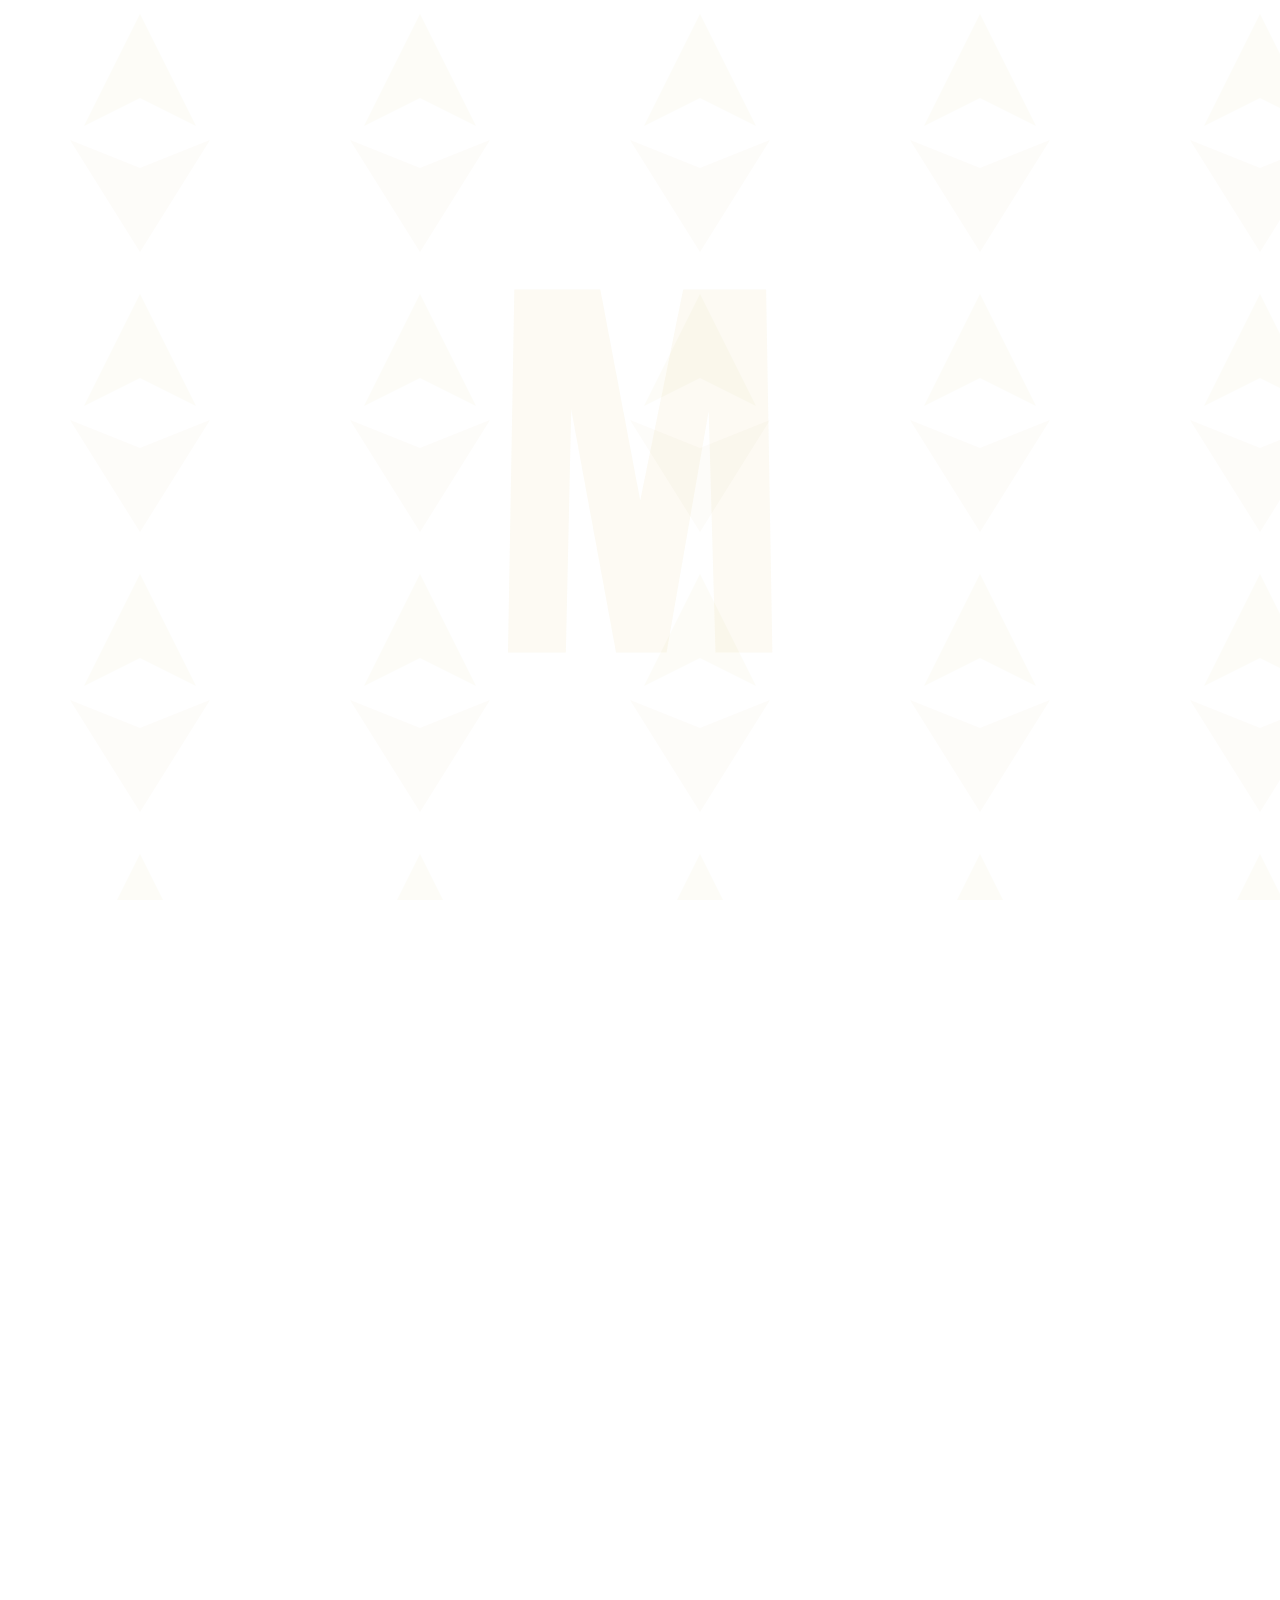
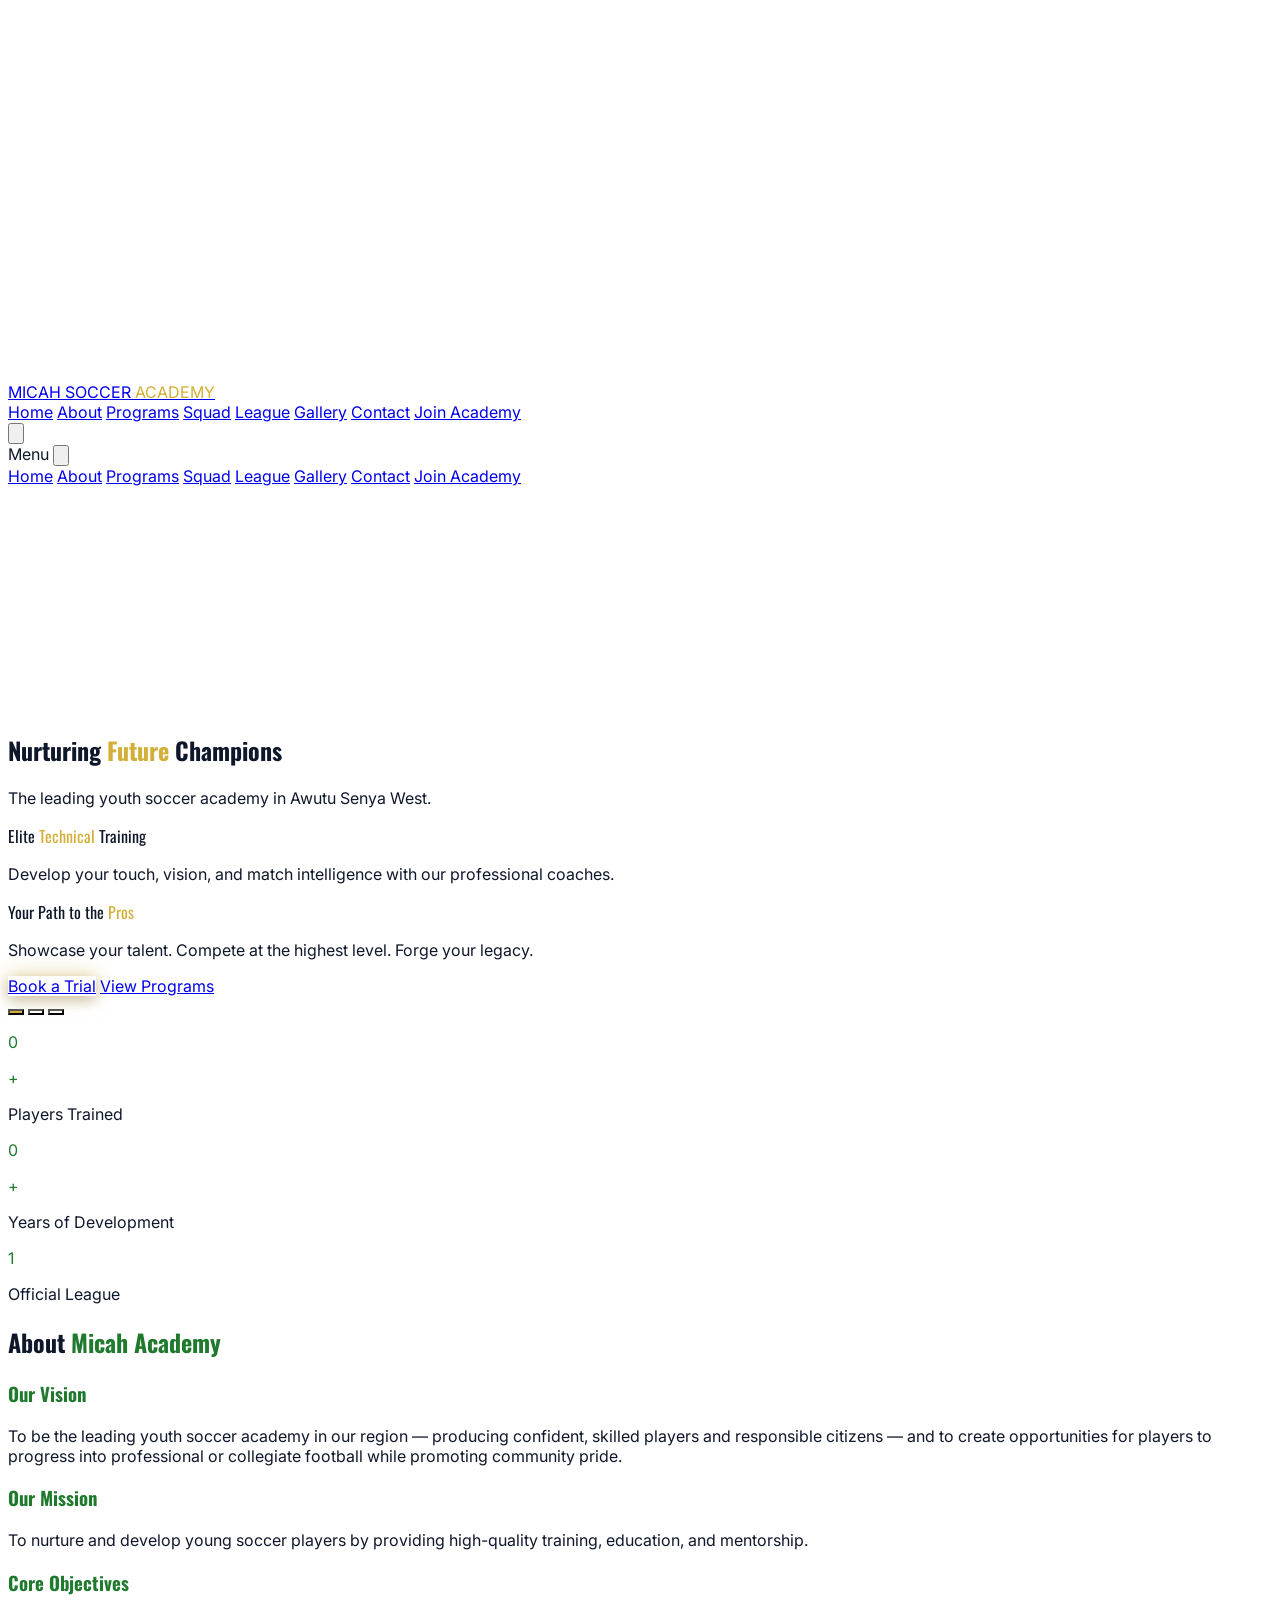
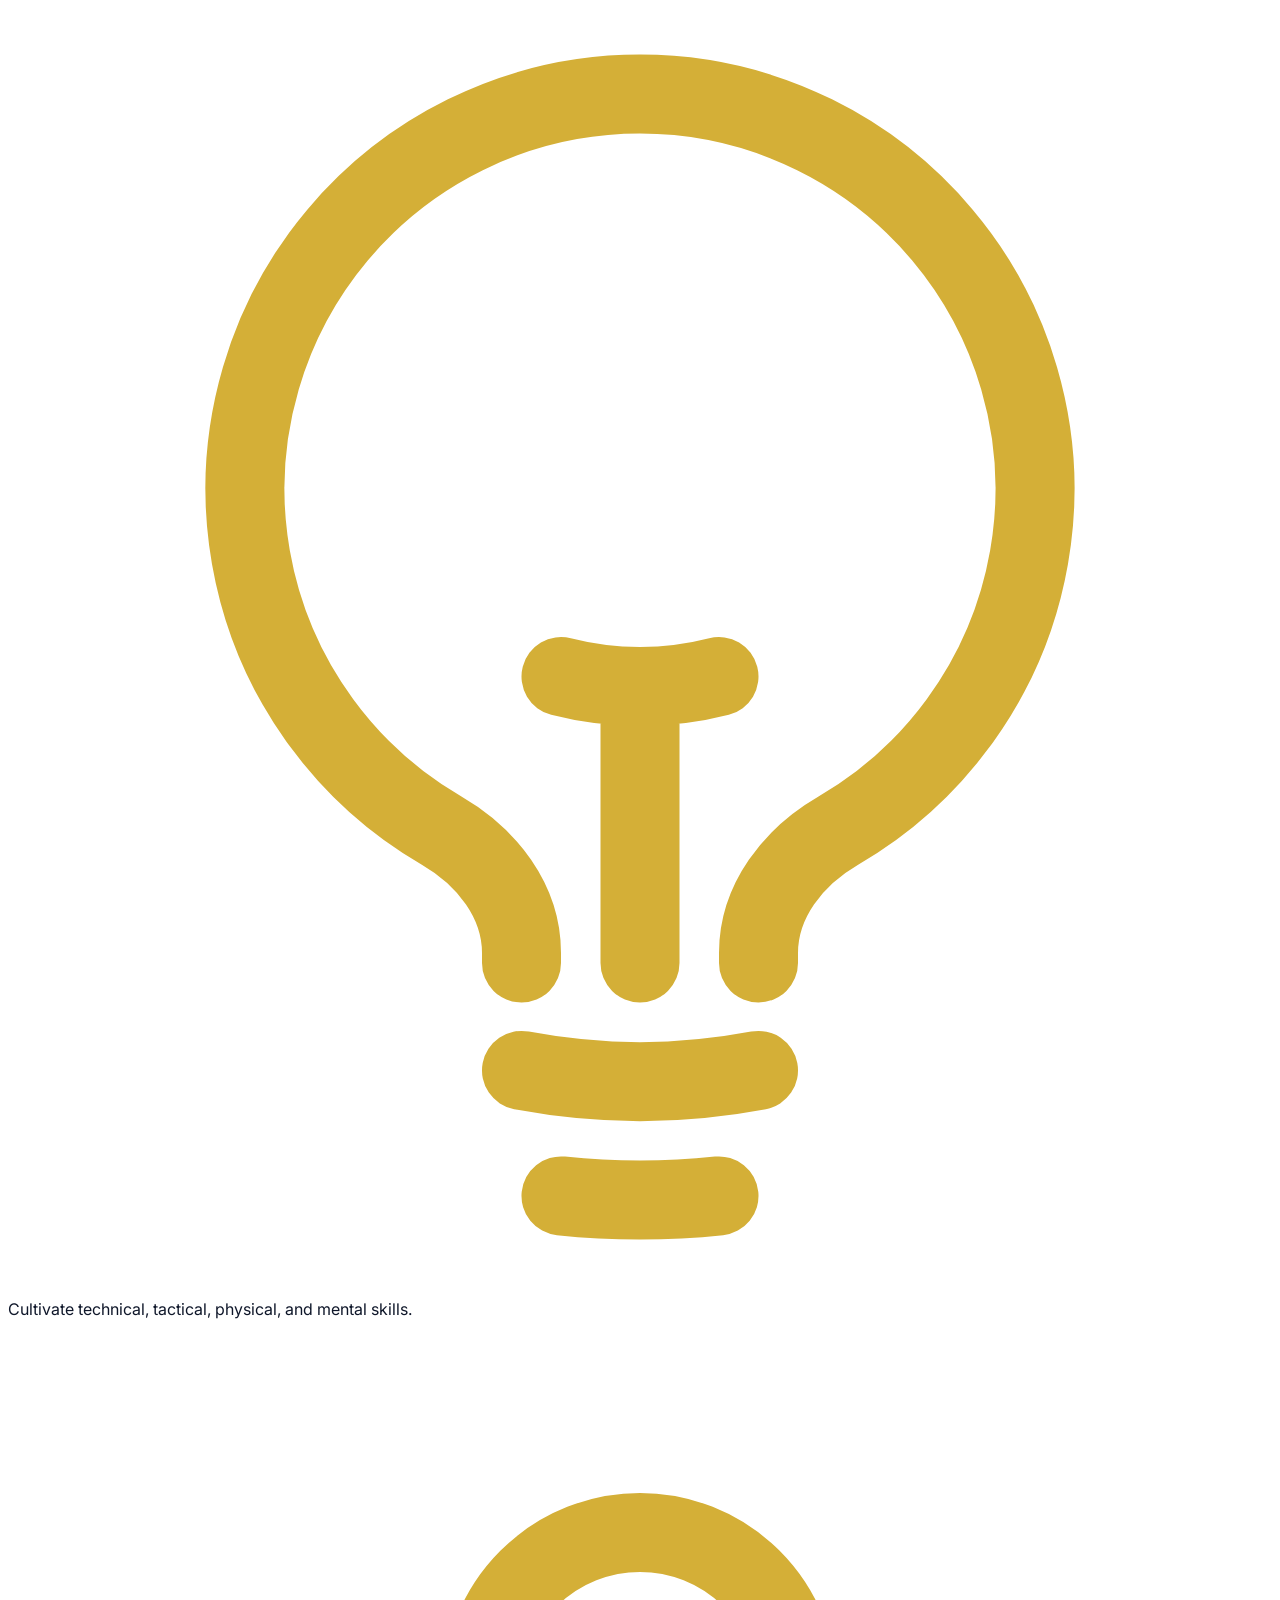
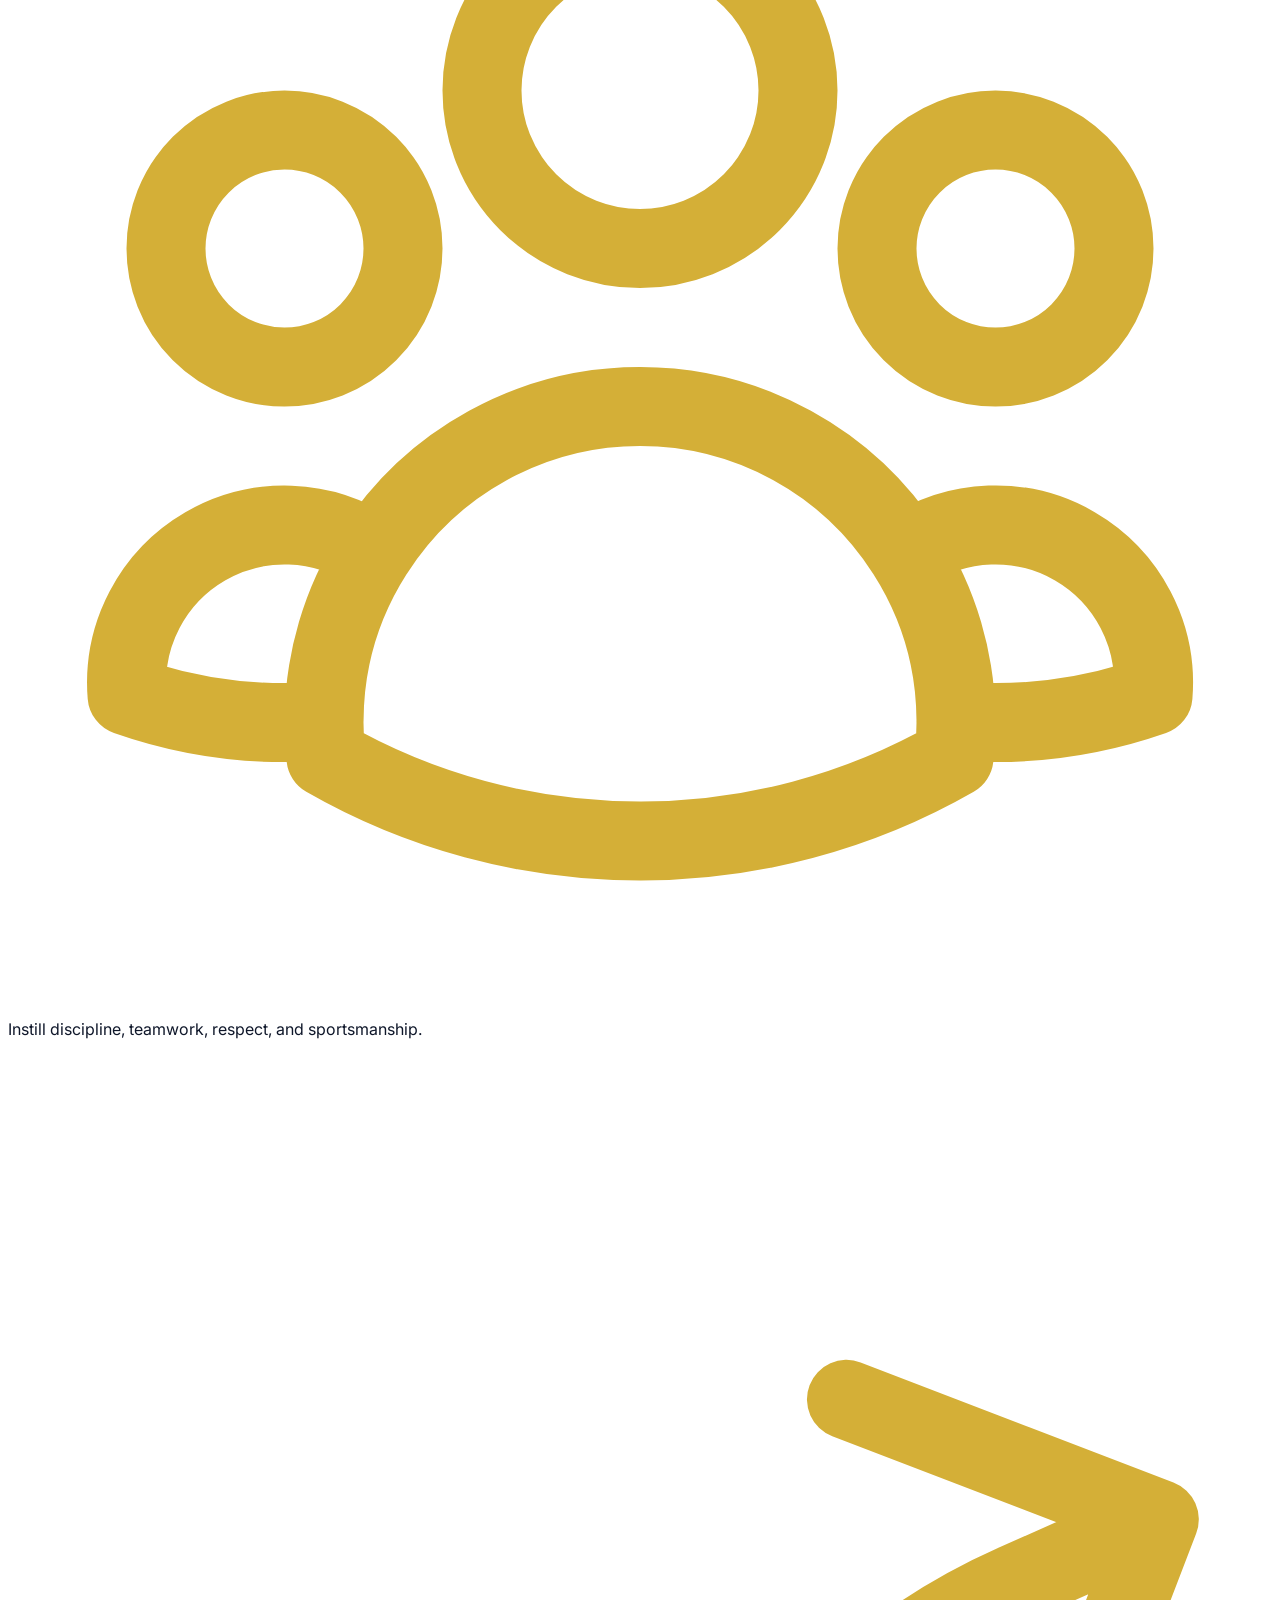
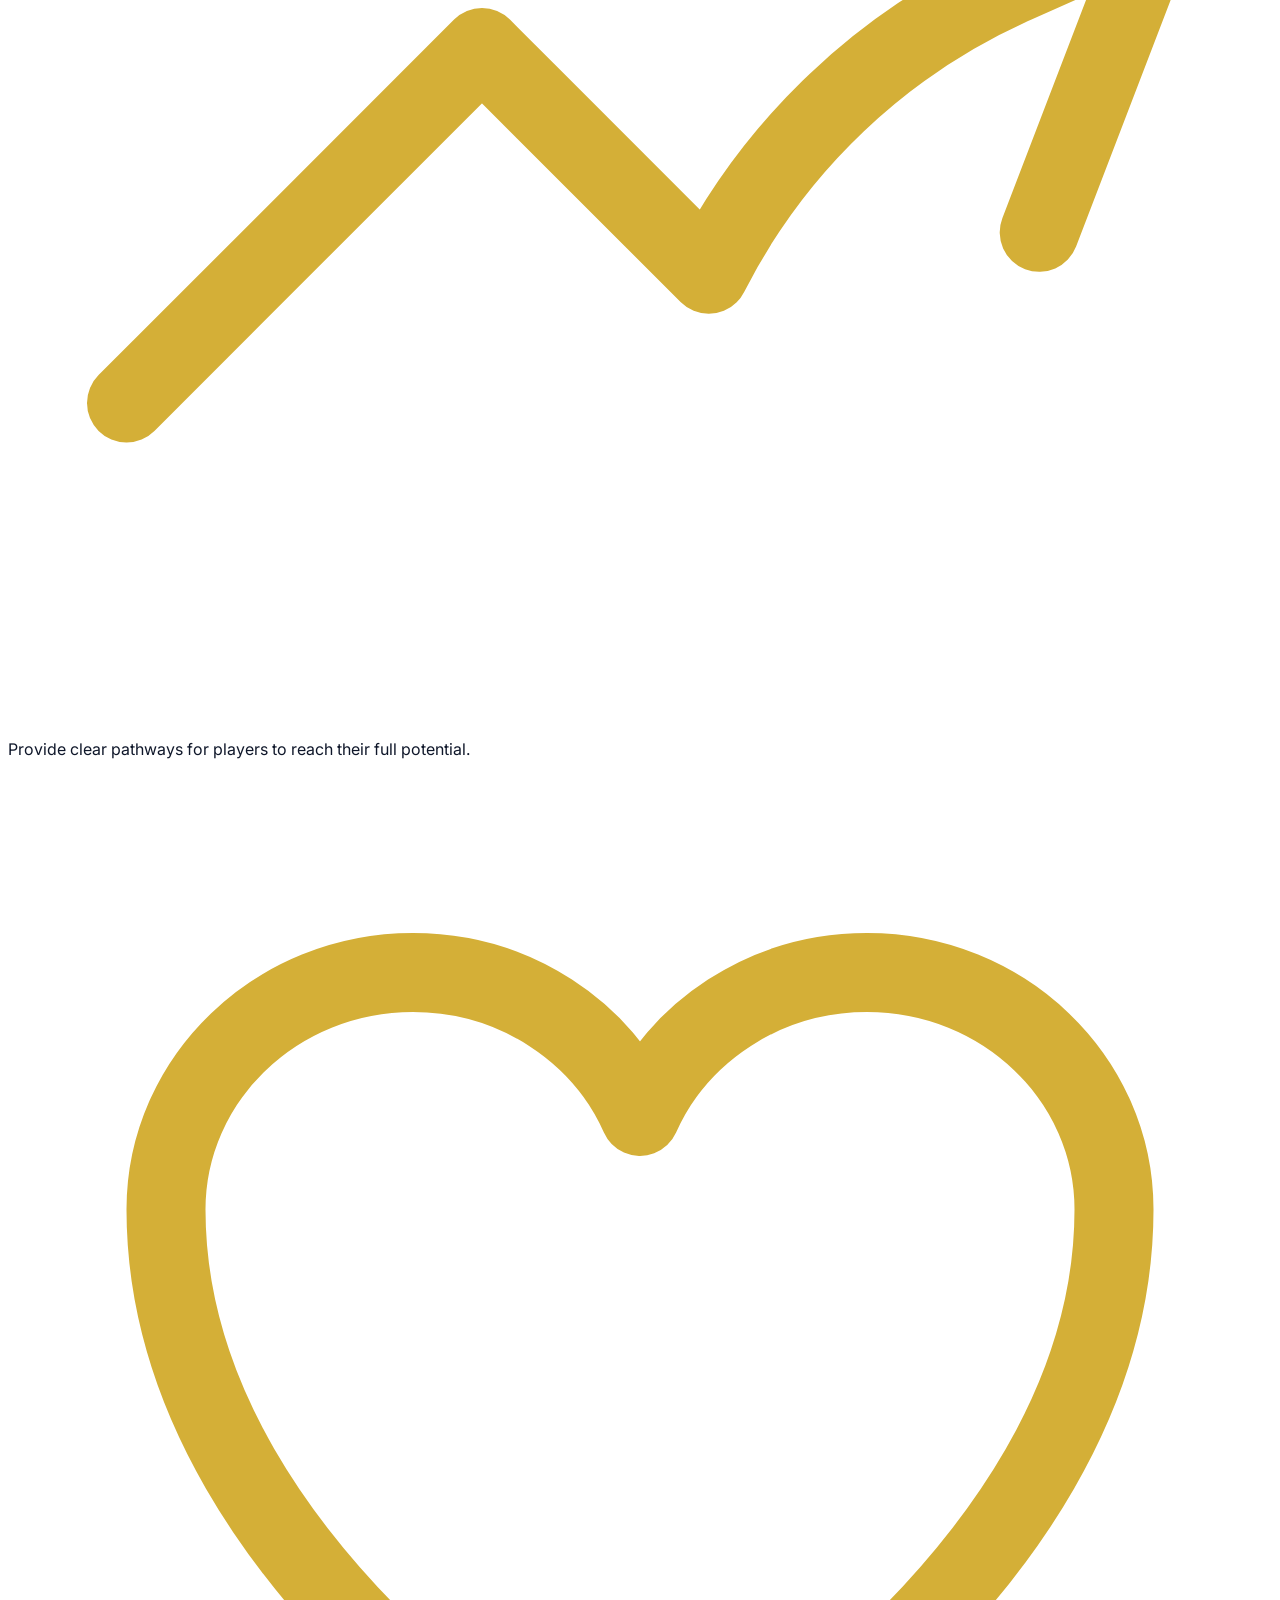
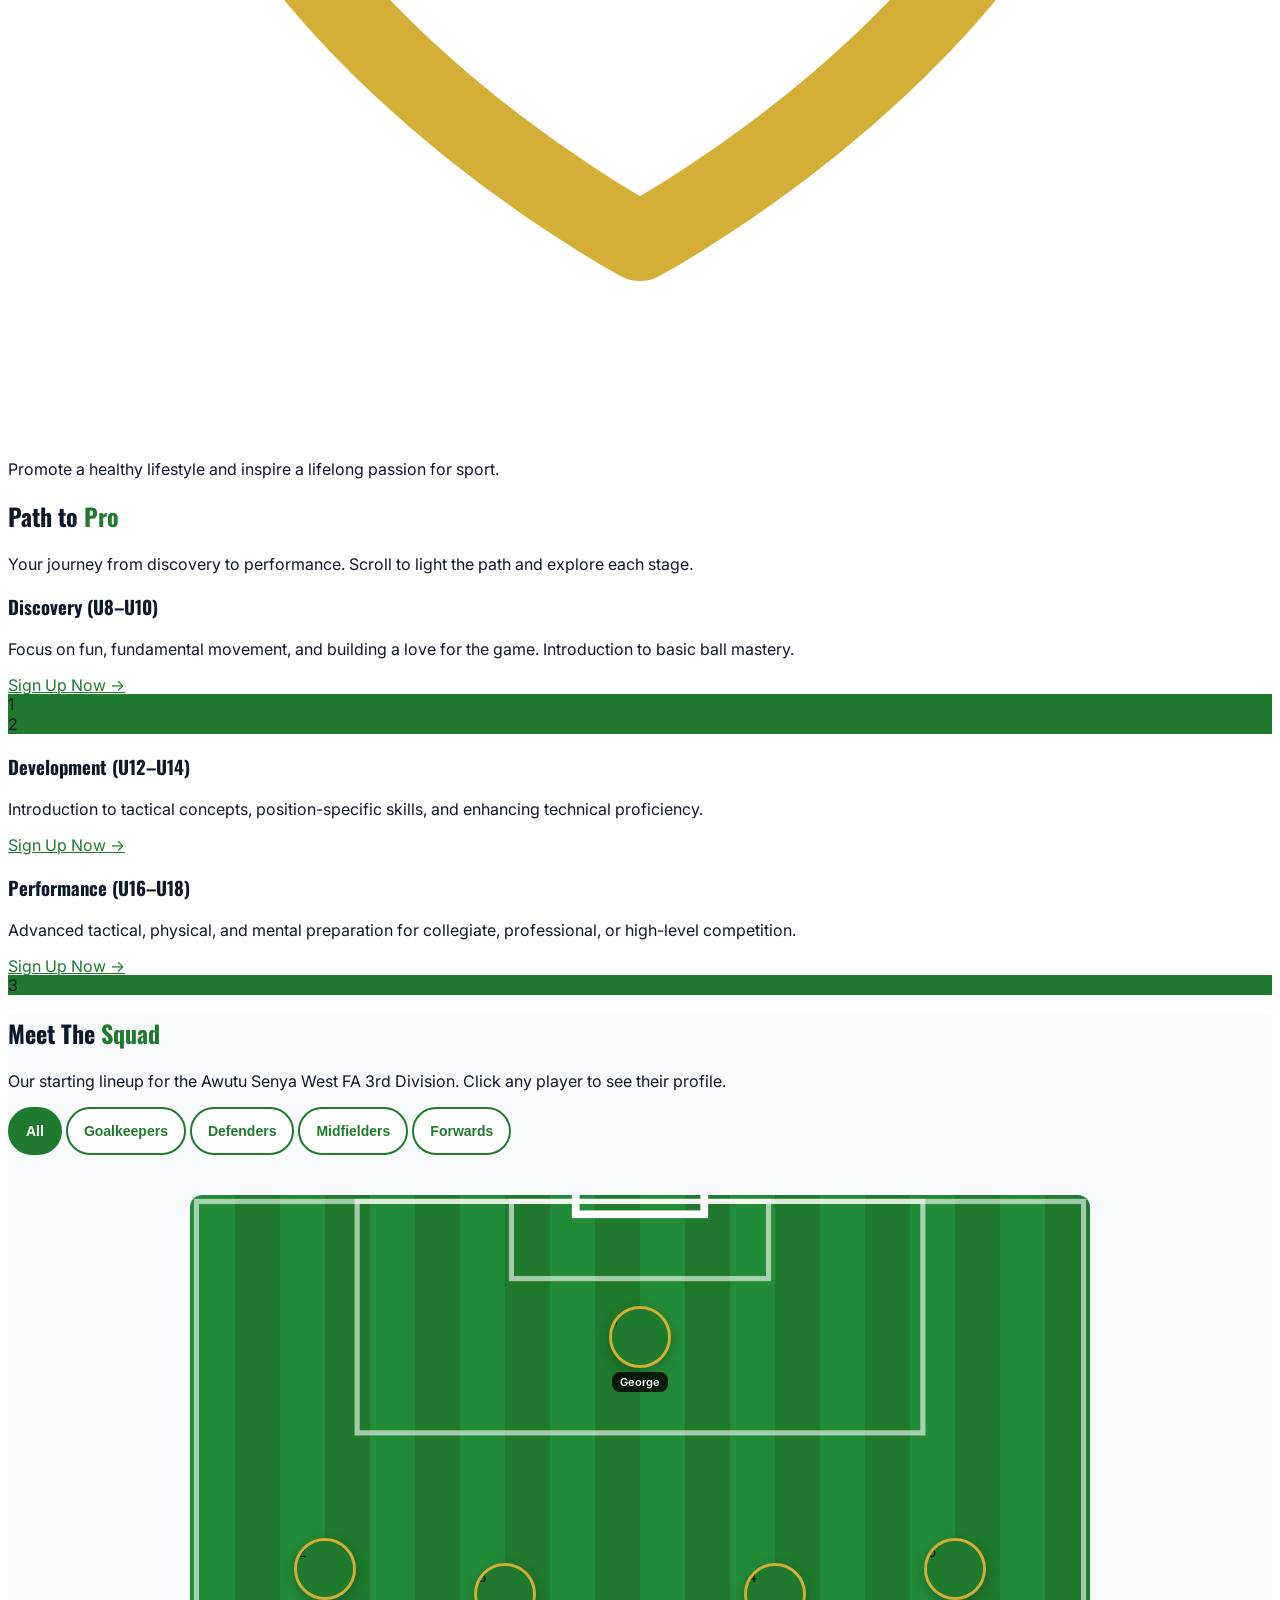
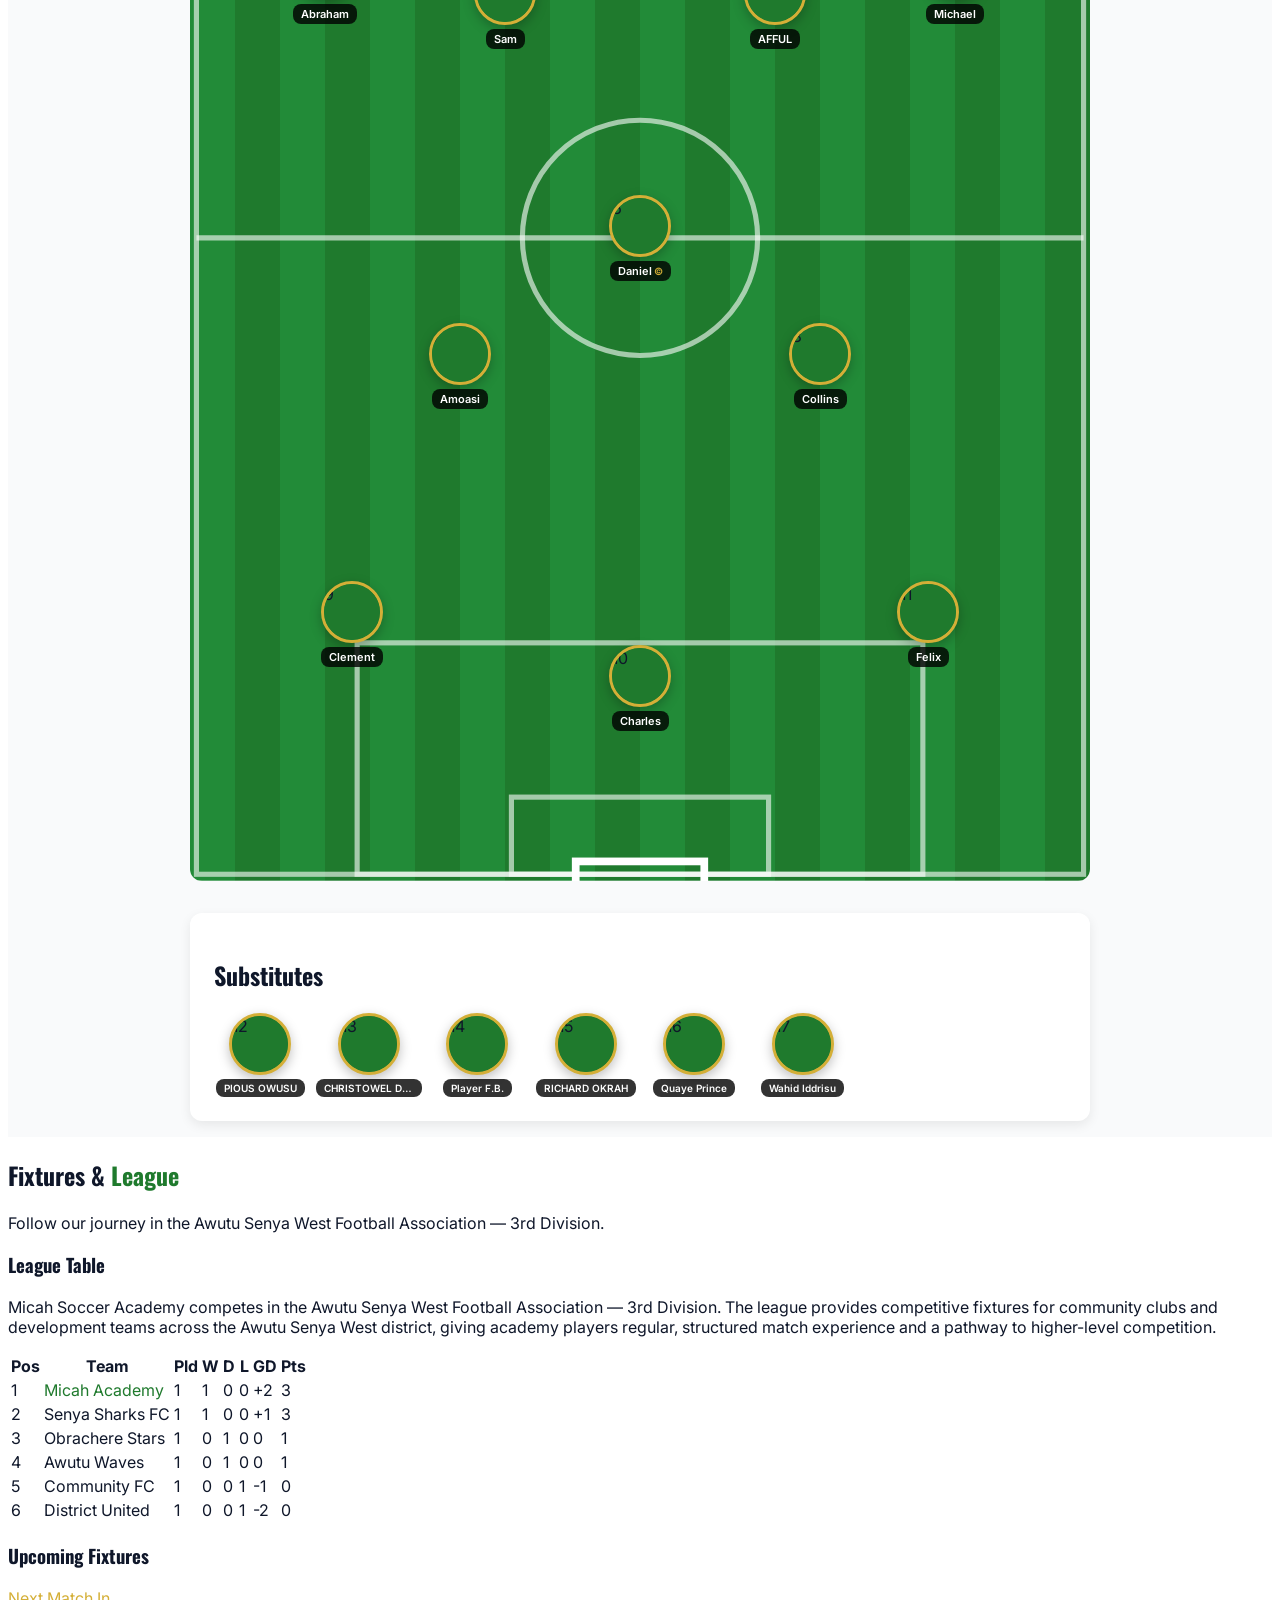
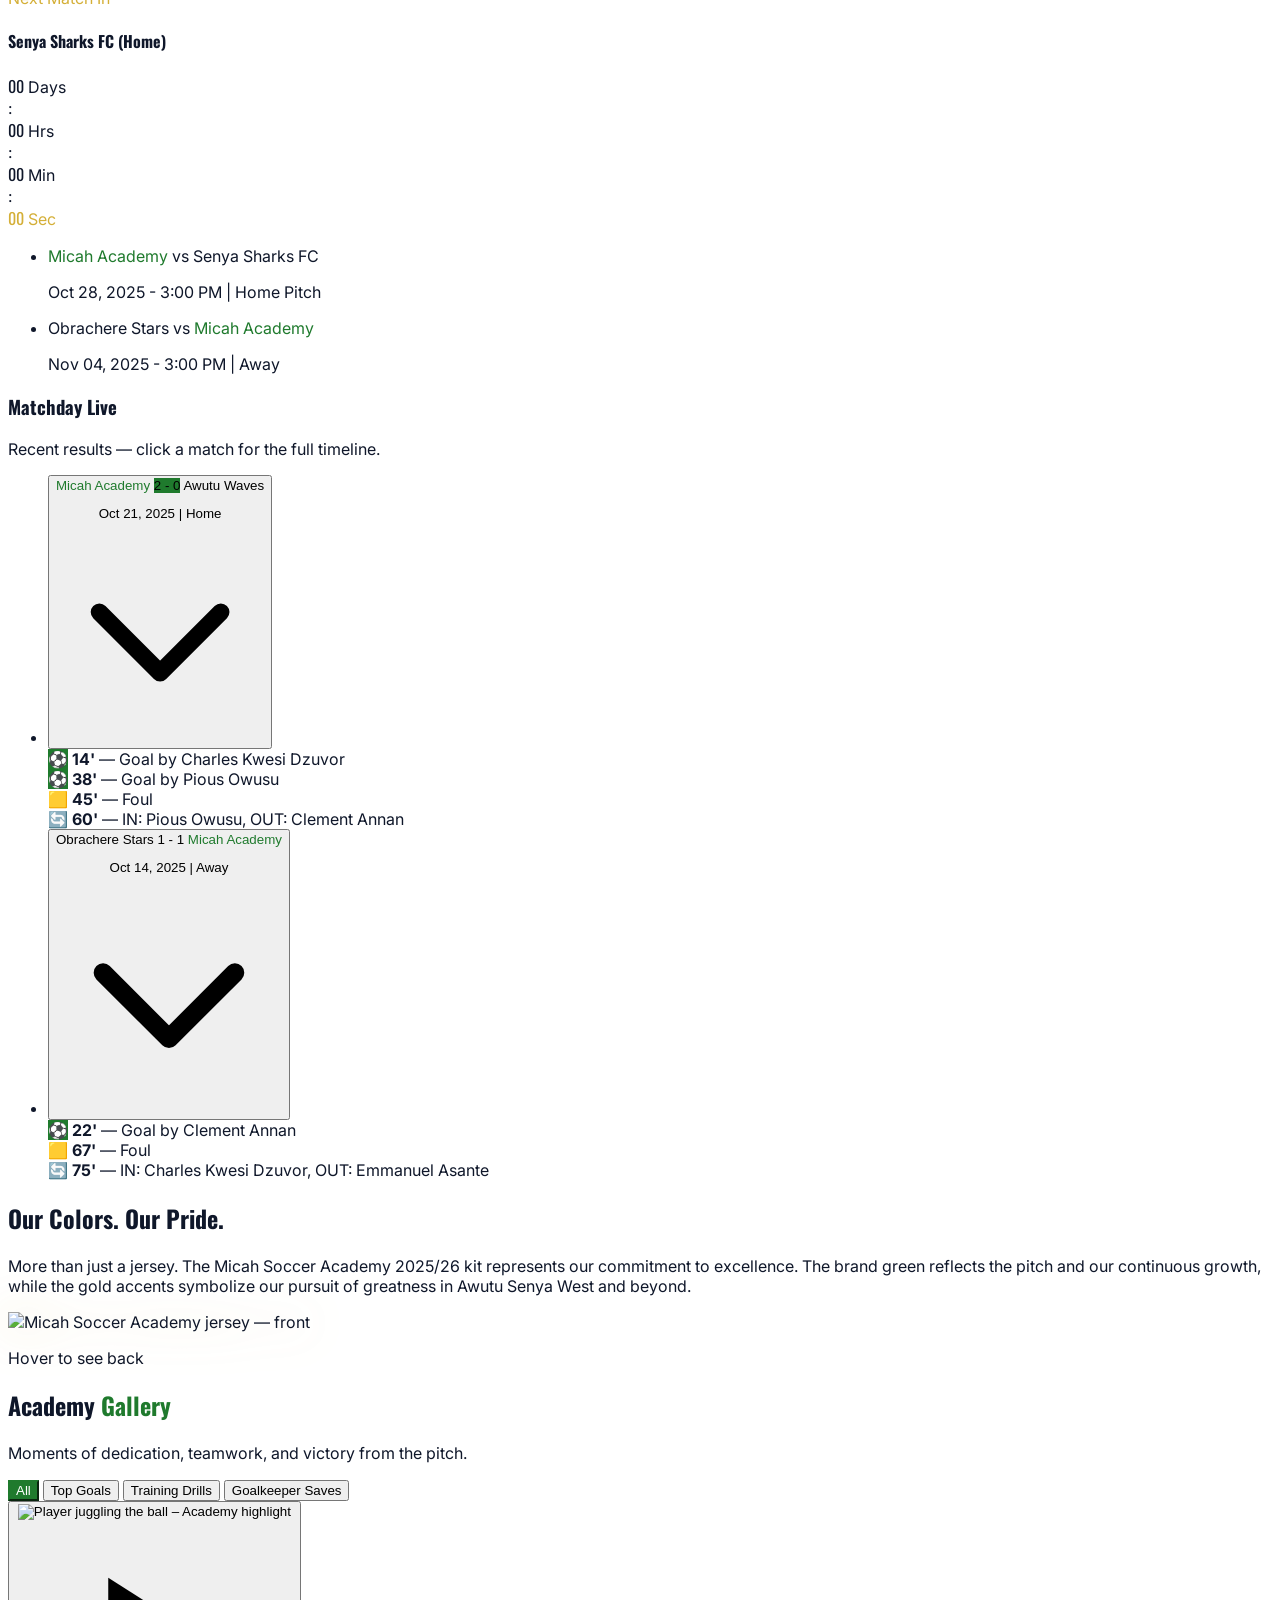
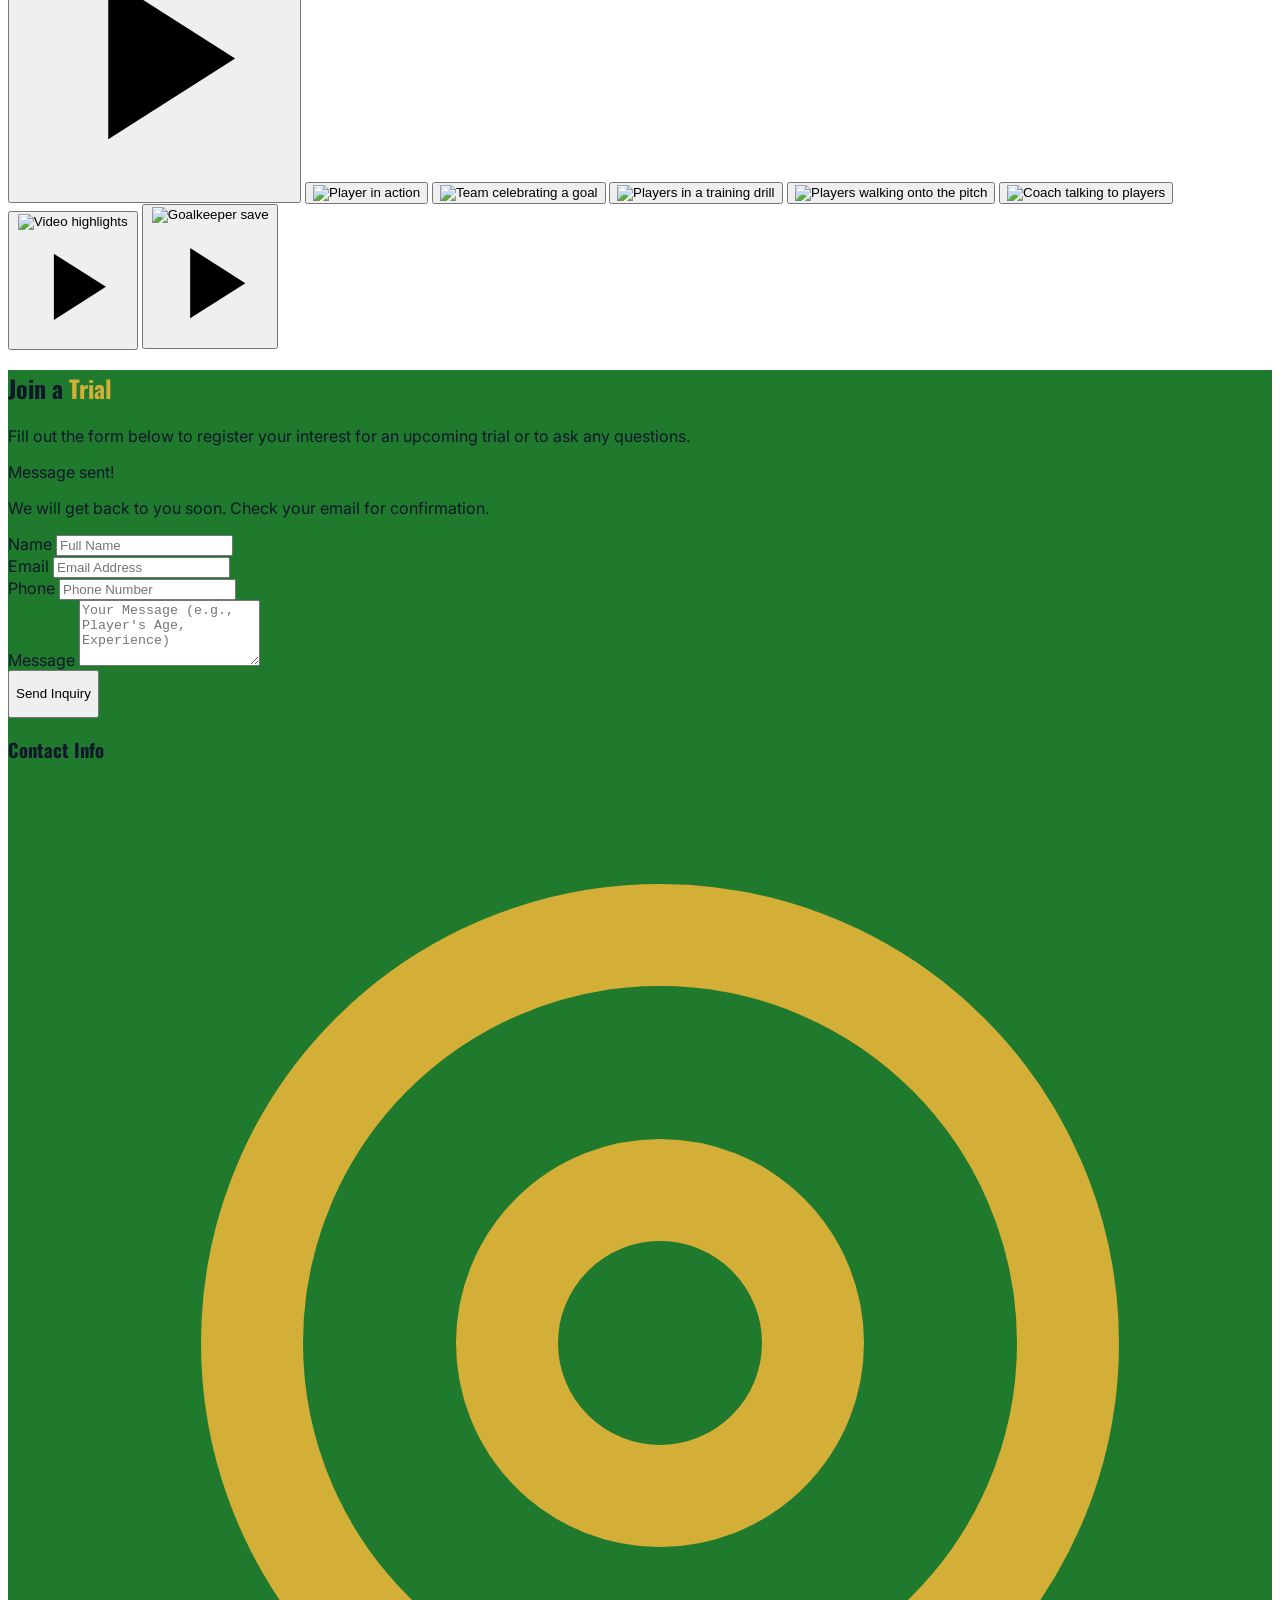
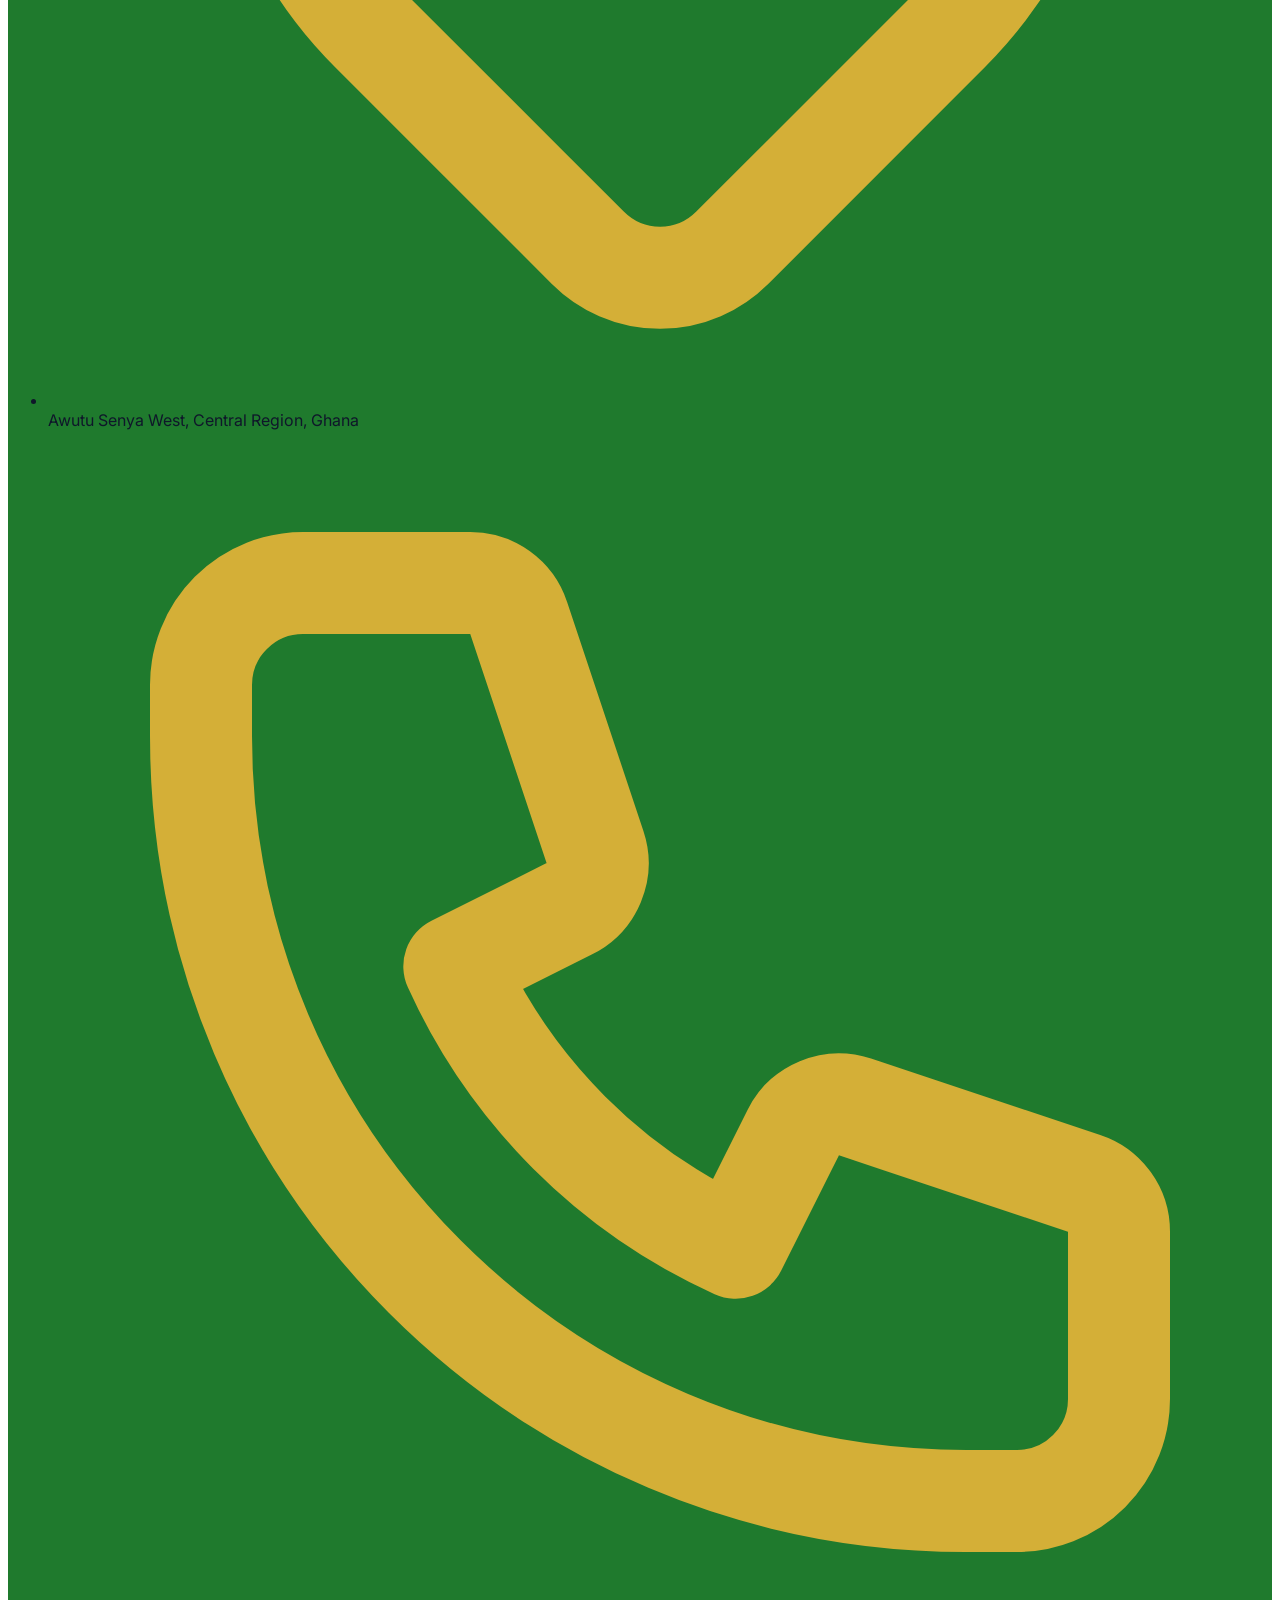
==== commit 8df72a59: "Fix hero video: use vid1.mp4 (lowercase) for Vercel case-sensitive paths Made-with: Cursor" ====
--- a/index.html
+++ b/index.html
@@ -160,10 +160,10 @@
                 <p class="mt-8 text-white/80 font-semibold text-sm uppercase tracking-widest">Loading</p>
             </div>
 
-            <!-- Fixed background video -->
-            <div class="absolute inset-0 z-0 w-full h-full">
+            <!-- Fixed background video (fallback bg when video missing on deploy, e.g. Vercel) -->
+            <div class="absolute inset-0 z-0 w-full h-full bg-gray-900">
                 <video class="w-full h-full object-cover" autoplay loop muted playsinline data-hero-video>
-                    <source src="Vid1.mp4" type="video/mp4">
+                    <source src="vid1.mp4" type="video/mp4">
                 </video>
             </div>
             <!-- Dark gradient overlay -->
@@ -706,7 +706,7 @@
 
                 <div class="grid grid-cols-2 md:grid-cols-4 gap-4" id="gallery-grid" role="list">
                     <!-- Premier: Academy juggling video (Vid1.mp4) -->
-                    <button type="button" class="gallery-item media-vault-item gallery-item-video reveal rounded-xl overflow-hidden aspect-square md:col-span-2 md:row-span-2 hover:scale-105 transition-transform duration-500 text-left border-0 p-0 cursor-pointer relative group" data-index="0" data-category="training" data-video-src="Vid1.mp4" aria-label="Play video: Academy juggling on the pitch">
+                    <button type="button" class="gallery-item media-vault-item gallery-item-video reveal rounded-xl overflow-hidden aspect-square md:col-span-2 md:row-span-2 hover:scale-105 transition-transform duration-500 text-left border-0 p-0 cursor-pointer relative group" data-index="0" data-category="training" data-video-src="vid1.mp4" aria-label="Play video: Academy juggling on the pitch">
                         <img src="https://images.unsplash.com/photo-1574629810360-7efbbe195018?q=80&w=800&auto=format&fit=crop" alt="Player juggling the ball – Academy highlight" class="w-full h-full object-cover" loading="lazy">
                         <span class="absolute inset-0 bg-black/50 flex items-center justify-center pointer-events-none" aria-hidden="true">
                             <span class="w-20 h-20 rounded-full bg-[#d4af37]/90 flex items-center justify-center group-hover:scale-110 transition-transform duration-300 shadow-lg">
